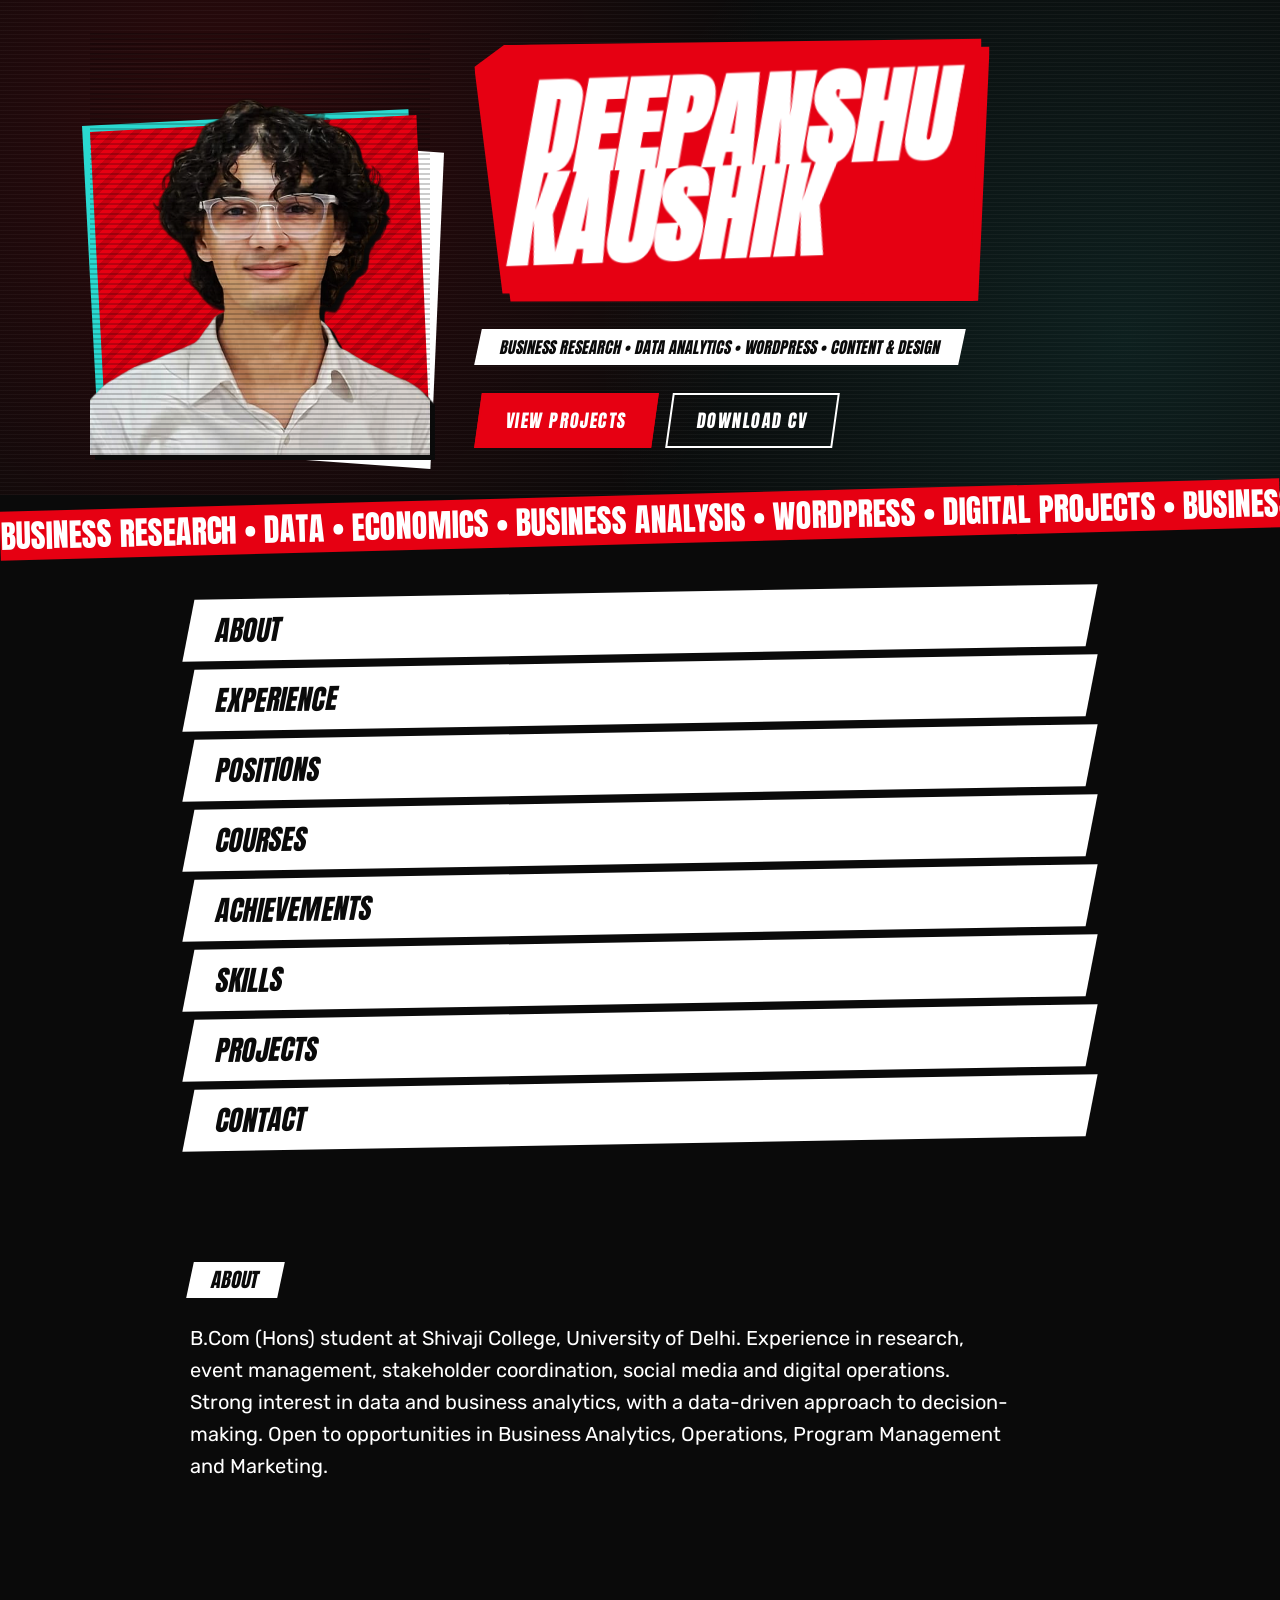
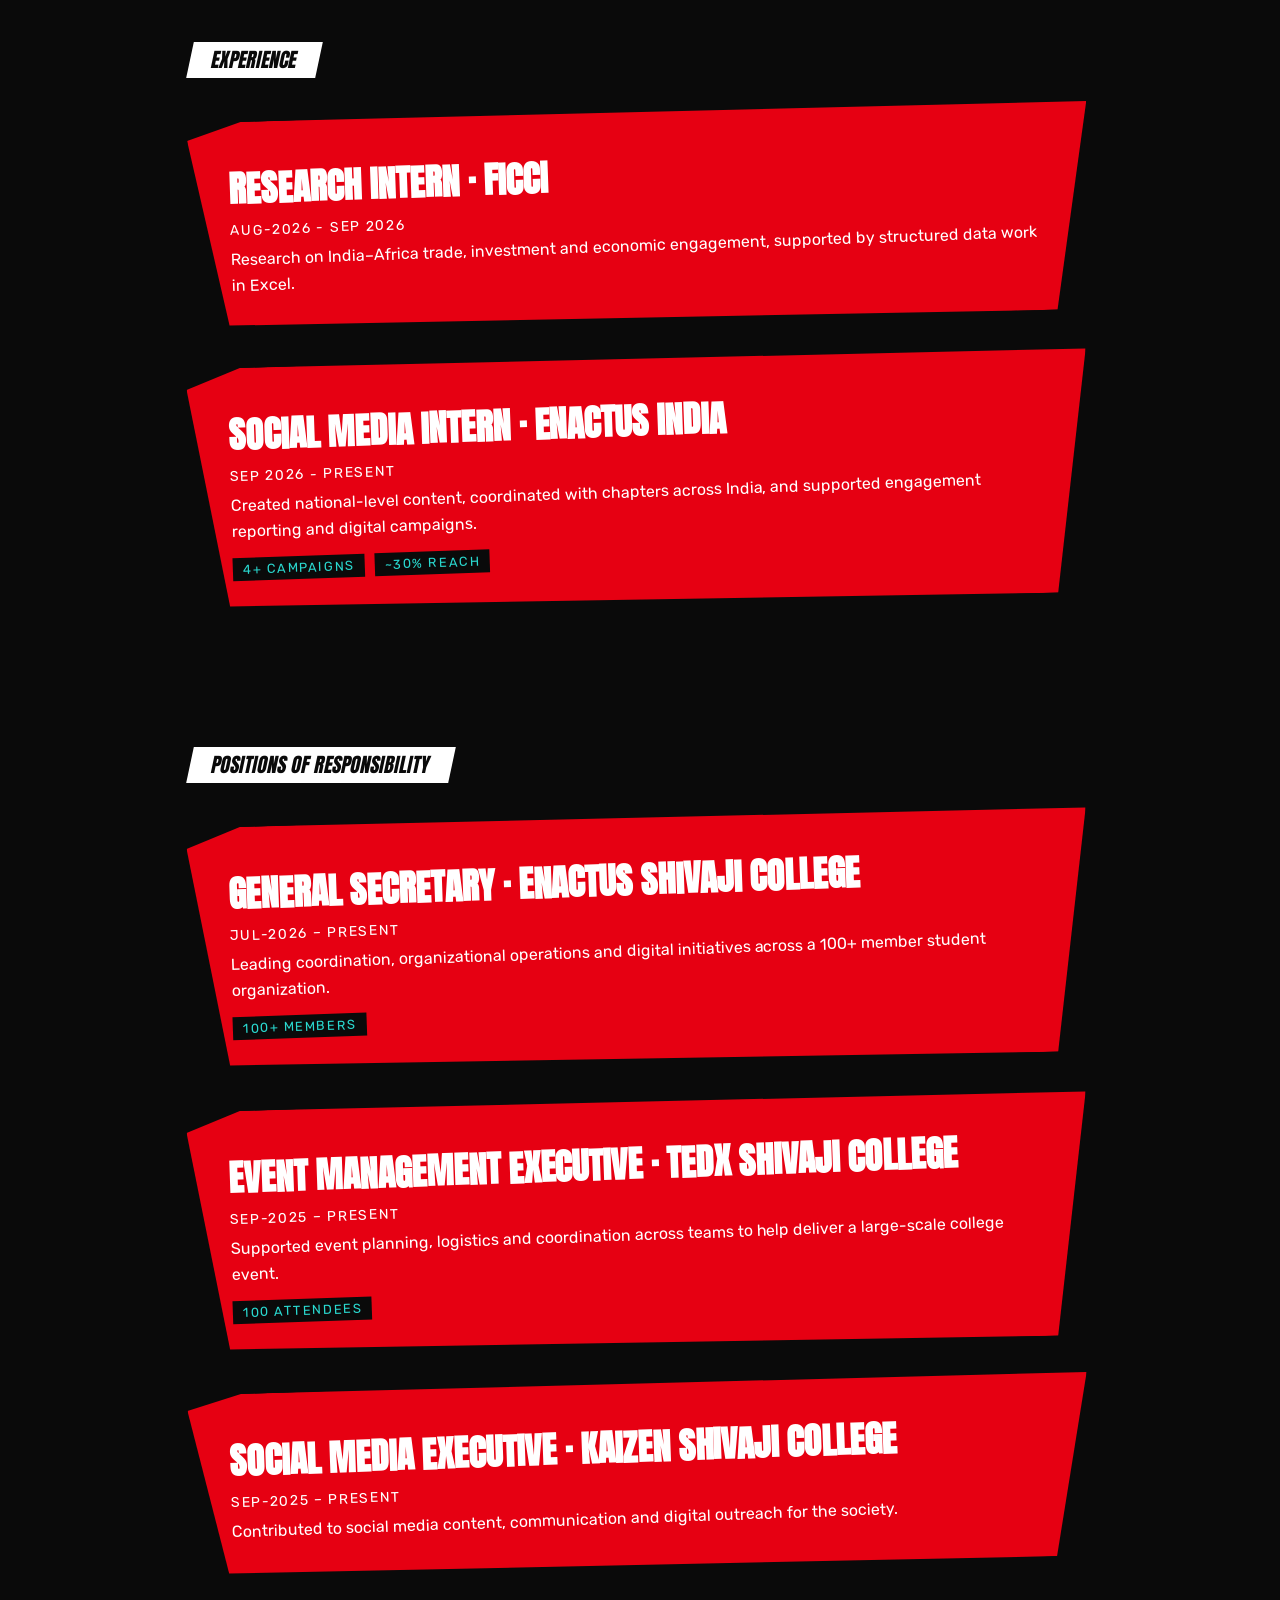
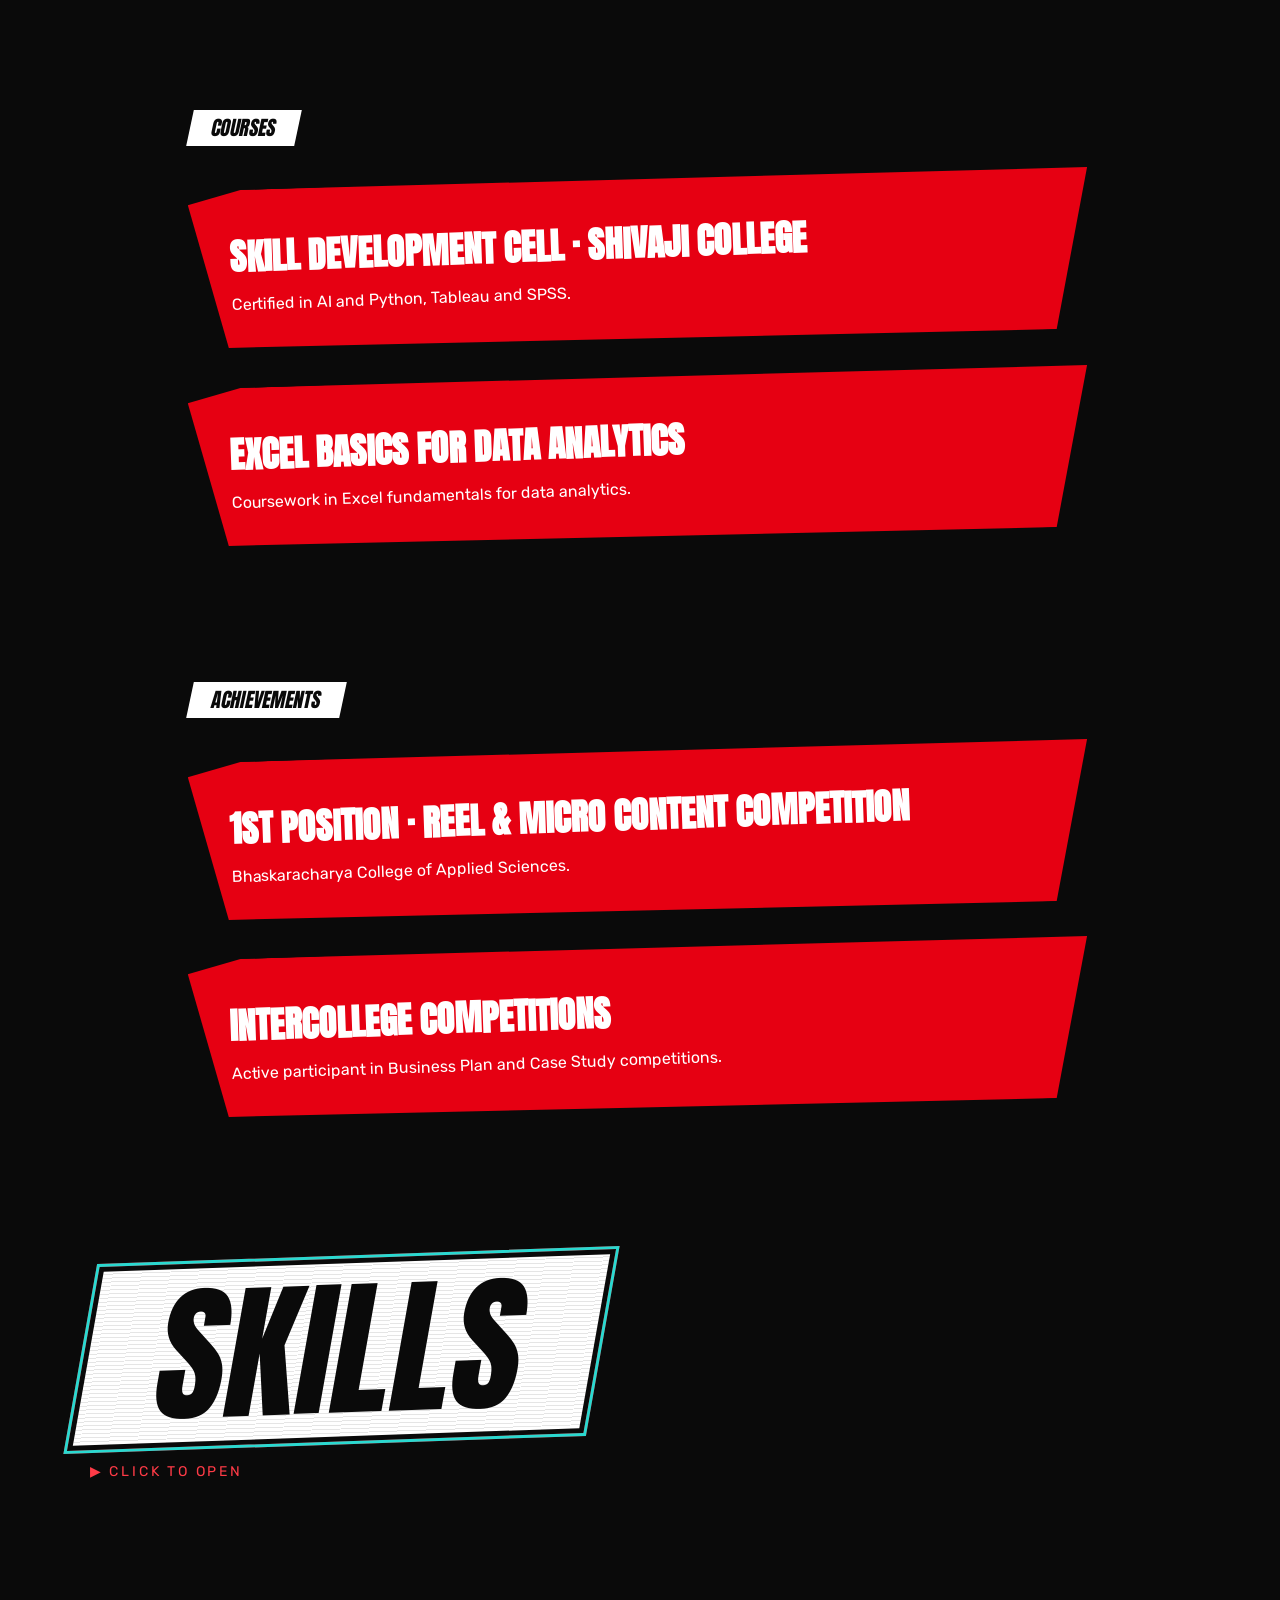
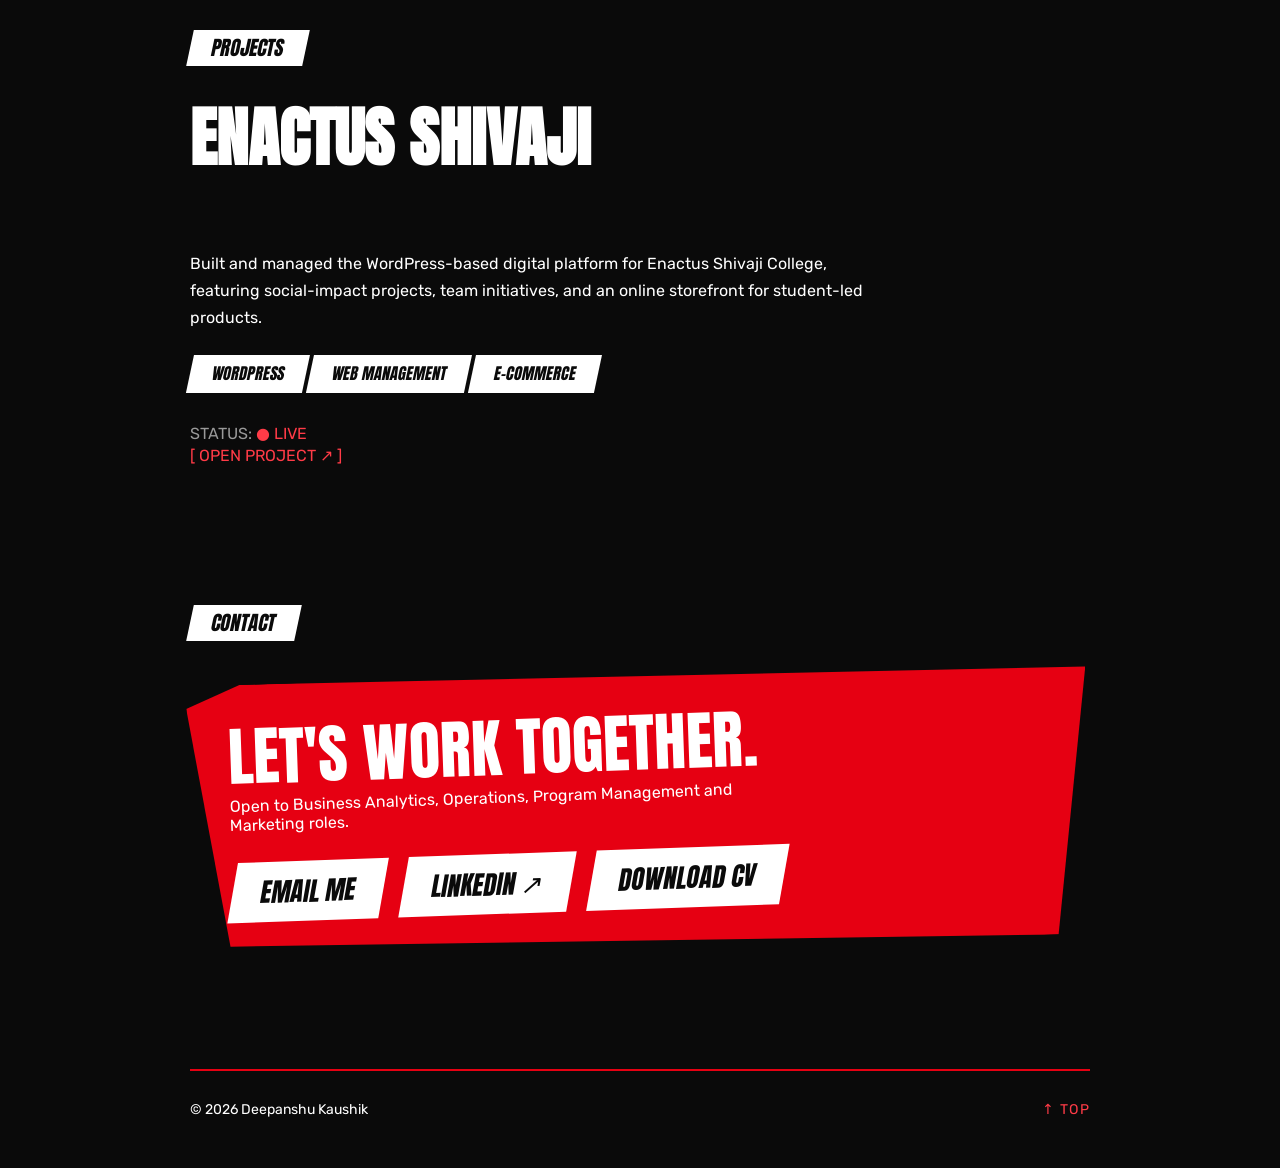
==== index.html @ d45a5149 "initial export" ====
<!DOCTYPE html>
<html lang="en-US">
<head><meta charset="UTF-8">
	
		<title>Deepanshukaushik.me</title>
<meta name="robots" content="max-image-preview:large">
<script>Object.defineProperty(window,"angiePlugin",{value:{"schemaVersion":1,"available":true,"version":"1.1.17"},writable:false,configurable:false});</script>



<style id="wp-img-auto-sizes-contain-inline-css">
img:is([sizes=auto i],[sizes^="auto," i]){contain-intrinsic-size:3000px 1500px}
/*# sourceURL=wp-img-auto-sizes-contain-inline-css */
</style>
<style id="wp-emoji-styles-inline-css">

	img.wp-smiley, img.emoji {
		display: inline !important;
		border: none !important;
		box-shadow: none !important;
		height: 1em !important;
		width: 1em !important;
		margin: 0 0.07em !important;
		vertical-align: -0.1em !important;
		background: none !important;
		padding: 0 !important;
	}
/*# sourceURL=wp-emoji-styles-inline-css */
</style>
<style id="safe-svg-svg-icon-style-inline-css">
.wp-block-safe-svg-svg-icon a{align-self:center}.safe-svg-cover{text-align:center}.safe-svg-cover .safe-svg-inside{display:inline-block;max-width:100%}.safe-svg-cover svg{fill:currentColor;height:100%;max-height:100%;max-width:100%;width:100%}

/*# sourceURL=/wp-content/plugins/safe-svg/dist/safe-svg-block-frontend.css */
</style>
<style id="global-styles-inline-css">
:root{--wp--preset--aspect-ratio--square: 1;--wp--preset--aspect-ratio--4-3: 4/3;--wp--preset--aspect-ratio--3-4: 3/4;--wp--preset--aspect-ratio--3-2: 3/2;--wp--preset--aspect-ratio--2-3: 2/3;--wp--preset--aspect-ratio--16-9: 16/9;--wp--preset--aspect-ratio--9-16: 9/16;--wp--preset--color--black: #000000;--wp--preset--color--cyan-bluish-gray: #abb8c3;--wp--preset--color--white: #ffffff;--wp--preset--color--pale-pink: #f78da7;--wp--preset--color--vivid-red: #cf2e2e;--wp--preset--color--luminous-vivid-orange: #ff6900;--wp--preset--color--luminous-vivid-amber: #fcb900;--wp--preset--color--light-green-cyan: #7bdcb5;--wp--preset--color--vivid-green-cyan: #00d084;--wp--preset--color--pale-cyan-blue: #8ed1fc;--wp--preset--color--vivid-cyan-blue: #0693e3;--wp--preset--color--vivid-purple: #9b51e0;--wp--preset--gradient--vivid-cyan-blue-to-vivid-purple: linear-gradient(135deg,rgb(6,147,227) 0%,rgb(155,81,224) 100%);--wp--preset--gradient--light-green-cyan-to-vivid-green-cyan: linear-gradient(135deg,rgb(122,220,180) 0%,rgb(0,208,130) 100%);--wp--preset--gradient--luminous-vivid-amber-to-luminous-vivid-orange: linear-gradient(135deg,rgb(252,185,0) 0%,rgb(255,105,0) 100%);--wp--preset--gradient--luminous-vivid-orange-to-vivid-red: linear-gradient(135deg,rgb(255,105,0) 0%,rgb(207,46,46) 100%);--wp--preset--gradient--very-light-gray-to-cyan-bluish-gray: linear-gradient(135deg,rgb(238,238,238) 0%,rgb(169,184,195) 100%);--wp--preset--gradient--cool-to-warm-spectrum: linear-gradient(135deg,rgb(74,234,220) 0%,rgb(151,120,209) 20%,rgb(207,42,186) 40%,rgb(238,44,130) 60%,rgb(251,105,98) 80%,rgb(254,248,76) 100%);--wp--preset--gradient--blush-light-purple: linear-gradient(135deg,rgb(255,206,236) 0%,rgb(152,150,240) 100%);--wp--preset--gradient--blush-bordeaux: linear-gradient(135deg,rgb(254,205,165) 0%,rgb(254,45,45) 50%,rgb(107,0,62) 100%);--wp--preset--gradient--luminous-dusk: linear-gradient(135deg,rgb(255,203,112) 0%,rgb(199,81,192) 50%,rgb(65,88,208) 100%);--wp--preset--gradient--pale-ocean: linear-gradient(135deg,rgb(255,245,203) 0%,rgb(182,227,212) 50%,rgb(51,167,181) 100%);--wp--preset--gradient--electric-grass: linear-gradient(135deg,rgb(202,248,128) 0%,rgb(113,206,126) 100%);--wp--preset--gradient--midnight: linear-gradient(135deg,rgb(2,3,129) 0%,rgb(40,116,252) 100%);--wp--preset--font-size--small: 13px;--wp--preset--font-size--medium: 20px;--wp--preset--font-size--large: 36px;--wp--preset--font-size--x-large: 42px;--wp--preset--spacing--20: 0.44rem;--wp--preset--spacing--30: 0.67rem;--wp--preset--spacing--40: 1rem;--wp--preset--spacing--50: 1.5rem;--wp--preset--spacing--60: 2.25rem;--wp--preset--spacing--70: 3.38rem;--wp--preset--spacing--80: 5.06rem;--wp--preset--shadow--natural: 6px 6px 9px rgba(0, 0, 0, 0.2);--wp--preset--shadow--deep: 12px 12px 50px rgba(0, 0, 0, 0.4);--wp--preset--shadow--sharp: 6px 6px 0px rgba(0, 0, 0, 0.2);--wp--preset--shadow--outlined: 6px 6px 0px -3px rgb(255, 255, 255), 6px 6px rgb(0, 0, 0);--wp--preset--shadow--crisp: 6px 6px 0px rgb(0, 0, 0);}.wp-block-button{--wp--preset--dimension--25: 25%;--wp--preset--dimension--50: 50%;--wp--preset--dimension--75: 75%;--wp--preset--dimension--100: 100%;}:root { --wp--style--global--content-size: 800px;--wp--style--global--wide-size: 1200px; }:where(body) { margin: 0; }.wp-site-blocks > .alignleft { float: left; margin-right: 2em; }.wp-site-blocks > .alignright { float: right; margin-left: 2em; }.wp-site-blocks > .aligncenter { justify-content: center; margin-left: auto; margin-right: auto; }:where(.wp-site-blocks) > * { margin-block-start: 24px; margin-block-end: 0; }:where(.wp-site-blocks) > :first-child { margin-block-start: 0; }:where(.wp-site-blocks) > :last-child { margin-block-end: 0; }:root { --wp--style--block-gap: 24px; }:root :where(.is-layout-flow) > :first-child{margin-block-start: 0;}:root :where(.is-layout-flow) > :last-child{margin-block-end: 0;}:root :where(.is-layout-flow) > *{margin-block-start: 24px;margin-block-end: 0;}:root :where(.is-layout-constrained) > :first-child{margin-block-start: 0;}:root :where(.is-layout-constrained) > :last-child{margin-block-end: 0;}:root :where(.is-layout-constrained) > *{margin-block-start: 24px;margin-block-end: 0;}:root :where(.is-layout-flex){gap: 24px;}:root :where(.is-layout-grid){gap: 24px;}.is-layout-flow > .alignleft{float: left;margin-inline-start: 0;margin-inline-end: 2em;}.is-layout-flow > .alignright{float: right;margin-inline-start: 2em;margin-inline-end: 0;}.is-layout-flow > .aligncenter{margin-left: auto !important;margin-right: auto !important;}.is-layout-constrained > .alignleft{float: left;margin-inline-start: 0;margin-inline-end: 2em;}.is-layout-constrained > .alignright{float: right;margin-inline-start: 2em;margin-inline-end: 0;}.is-layout-constrained > .aligncenter{margin-left: auto !important;margin-right: auto !important;}.is-layout-constrained > :where(:not(.alignleft):not(.alignright):not(.alignfull)){max-width: var(--wp--style--global--content-size);margin-left: auto !important;margin-right: auto !important;}.is-layout-constrained > .alignwide{max-width: var(--wp--style--global--wide-size);}body .is-layout-flex{display: flex;}.is-layout-flex{flex-wrap: wrap;align-items: center;}.is-layout-flex > :is(*, div){margin: 0;}body .is-layout-grid{display: grid;}.is-layout-grid > :is(*, div){margin: 0;}body{padding-top: 0px;padding-right: 0px;padding-bottom: 0px;padding-left: 0px;}:root :where(.wp-element-button, .wp-block-button__link){background-color: #32373c;border-width: 0;color: #fff;font-family: inherit;font-size: inherit;font-style: inherit;font-weight: inherit;letter-spacing: inherit;line-height: inherit;padding-top: calc(0.667em + 2px);padding-right: calc(1.333em + 2px);padding-bottom: calc(0.667em + 2px);padding-left: calc(1.333em + 2px);text-decoration: none;text-transform: inherit;}.has-black-color{color: var(--wp--preset--color--black) !important;}.has-cyan-bluish-gray-color{color: var(--wp--preset--color--cyan-bluish-gray) !important;}.has-white-color{color: var(--wp--preset--color--white) !important;}.has-pale-pink-color{color: var(--wp--preset--color--pale-pink) !important;}.has-vivid-red-color{color: var(--wp--preset--color--vivid-red) !important;}.has-luminous-vivid-orange-color{color: var(--wp--preset--color--luminous-vivid-orange) !important;}.has-luminous-vivid-amber-color{color: var(--wp--preset--color--luminous-vivid-amber) !important;}.has-light-green-cyan-color{color: var(--wp--preset--color--light-green-cyan) !important;}.has-vivid-green-cyan-color{color: var(--wp--preset--color--vivid-green-cyan) !important;}.has-pale-cyan-blue-color{color: var(--wp--preset--color--pale-cyan-blue) !important;}.has-vivid-cyan-blue-color{color: var(--wp--preset--color--vivid-cyan-blue) !important;}.has-vivid-purple-color{color: var(--wp--preset--color--vivid-purple) !important;}.has-black-background-color{background-color: var(--wp--preset--color--black) !important;}.has-cyan-bluish-gray-background-color{background-color: var(--wp--preset--color--cyan-bluish-gray) !important;}.has-white-background-color{background-color: var(--wp--preset--color--white) !important;}.has-pale-pink-background-color{background-color: var(--wp--preset--color--pale-pink) !important;}.has-vivid-red-background-color{background-color: var(--wp--preset--color--vivid-red) !important;}.has-luminous-vivid-orange-background-color{background-color: var(--wp--preset--color--luminous-vivid-orange) !important;}.has-luminous-vivid-amber-background-color{background-color: var(--wp--preset--color--luminous-vivid-amber) !important;}.has-light-green-cyan-background-color{background-color: var(--wp--preset--color--light-green-cyan) !important;}.has-vivid-green-cyan-background-color{background-color: var(--wp--preset--color--vivid-green-cyan) !important;}.has-pale-cyan-blue-background-color{background-color: var(--wp--preset--color--pale-cyan-blue) !important;}.has-vivid-cyan-blue-background-color{background-color: var(--wp--preset--color--vivid-cyan-blue) !important;}.has-vivid-purple-background-color{background-color: var(--wp--preset--color--vivid-purple) !important;}.has-black-border-color{border-color: var(--wp--preset--color--black) !important;}.has-cyan-bluish-gray-border-color{border-color: var(--wp--preset--color--cyan-bluish-gray) !important;}.has-white-border-color{border-color: var(--wp--preset--color--white) !important;}.has-pale-pink-border-color{border-color: var(--wp--preset--color--pale-pink) !important;}.has-vivid-red-border-color{border-color: var(--wp--preset--color--vivid-red) !important;}.has-luminous-vivid-orange-border-color{border-color: var(--wp--preset--color--luminous-vivid-orange) !important;}.has-luminous-vivid-amber-border-color{border-color: var(--wp--preset--color--luminous-vivid-amber) !important;}.has-light-green-cyan-border-color{border-color: var(--wp--preset--color--light-green-cyan) !important;}.has-vivid-green-cyan-border-color{border-color: var(--wp--preset--color--vivid-green-cyan) !important;}.has-pale-cyan-blue-border-color{border-color: var(--wp--preset--color--pale-cyan-blue) !important;}.has-vivid-cyan-blue-border-color{border-color: var(--wp--preset--color--vivid-cyan-blue) !important;}.has-vivid-purple-border-color{border-color: var(--wp--preset--color--vivid-purple) !important;}.has-vivid-cyan-blue-to-vivid-purple-gradient-background{background: var(--wp--preset--gradient--vivid-cyan-blue-to-vivid-purple) !important;}.has-light-green-cyan-to-vivid-green-cyan-gradient-background{background: var(--wp--preset--gradient--light-green-cyan-to-vivid-green-cyan) !important;}.has-luminous-vivid-amber-to-luminous-vivid-orange-gradient-background{background: var(--wp--preset--gradient--luminous-vivid-amber-to-luminous-vivid-orange) !important;}.has-luminous-vivid-orange-to-vivid-red-gradient-background{background: var(--wp--preset--gradient--luminous-vivid-orange-to-vivid-red) !important;}.has-very-light-gray-to-cyan-bluish-gray-gradient-background{background: var(--wp--preset--gradient--very-light-gray-to-cyan-bluish-gray) !important;}.has-cool-to-warm-spectrum-gradient-background{background: var(--wp--preset--gradient--cool-to-warm-spectrum) !important;}.has-blush-light-purple-gradient-background{background: var(--wp--preset--gradient--blush-light-purple) !important;}.has-blush-bordeaux-gradient-background{background: var(--wp--preset--gradient--blush-bordeaux) !important;}.has-luminous-dusk-gradient-background{background: var(--wp--preset--gradient--luminous-dusk) !important;}.has-pale-ocean-gradient-background{background: var(--wp--preset--gradient--pale-ocean) !important;}.has-electric-grass-gradient-background{background: var(--wp--preset--gradient--electric-grass) !important;}.has-midnight-gradient-background{background: var(--wp--preset--gradient--midnight) !important;}.has-small-font-size{font-size: var(--wp--preset--font-size--small) !important;}.has-medium-font-size{font-size: var(--wp--preset--font-size--medium) !important;}.has-large-font-size{font-size: var(--wp--preset--font-size--large) !important;}.has-x-large-font-size{font-size: var(--wp--preset--font-size--x-large) !important;}
:root :where(.wp-block-icon svg){width: 24px;}
:root :where(.wp-block-pullquote){font-size: 1.5em;line-height: 1.6;}
/*# sourceURL=global-styles-inline-css */
</style>
<link rel="stylesheet" id="hello-elementor-css" href="/wp-content/themes/hello-elementor/assets/css/reset.css?ver=3.5.1" media="all">
<link rel="stylesheet" id="hello-elementor-theme-style-css" href="/wp-content/themes/hello-elementor/assets/css/theme.css?ver=3.5.1" media="all">
<link rel="stylesheet" id="hello-elementor-header-footer-css" href="/wp-content/themes/hello-elementor/assets/css/header-footer.css?ver=3.5.1" media="all">
<link rel="stylesheet" id="elementor-frontend-css" href="/wp-content/plugins/elementor/assets/css/frontend.min.css?ver=4.3.3" media="all">
<style id="elementor-frontend-inline-css">
.elementor-kit-6{--e-global-color-primary:#E60012;--e-global-color-secondary:#000000;--e-global-color-text:#FFFFFF;--e-global-color-accent:#FFFFFF;--e-global-typography-primary-font-family:"Anton";--e-global-typography-primary-font-weight:600;--e-global-typography-secondary-font-family:"Anton";--e-global-typography-secondary-font-weight:400;--e-global-typography-text-font-family:"Rubik";--e-global-typography-text-font-weight:400;--e-global-typography-accent-font-family:"Rubik";--e-global-typography-accent-font-weight:500;}.elementor-section.elementor-section-boxed > .elementor-container{max-width:950px;}.e-con{--container-max-width:950px;}.elementor-widget:not(:last-child){margin-block-end:20px;}.elementor-element{--widgets-spacing:20px 20px;--widgets-spacing-row:20px;--widgets-spacing-column:20px;}.site-header .site-branding{flex-direction:column;align-items:stretch;}.site-header{padding-inline-end:0px;padding-inline-start:0px;}.site-footer .site-branding{flex-direction:column;align-items:stretch;}@media(max-width:1024px){.elementor-section.elementor-section-boxed > .elementor-container{max-width:1024px;}.e-con{--container-max-width:1024px;}}@media(max-width:767px){.elementor-section.elementor-section-boxed > .elementor-container{max-width:767px;}.e-con{--container-max-width:767px;}}
.e-heading-base a, .e-paragraph-base a { all: unset; cursor: pointer; }form[data-element_type="e-form"].form-state-success [data-element_type="e-form-success-message"],form[data-element_type="e-form"].form-state-error [data-element_type="e-form-error-message"]{ display: block; }.elementor-edit-mode [data-element_type="e-form-success-message"]:is(.elementor-element-editable, :has(.elementor-element-editable), :has(> .elementor-empty-view)),.elementor-edit-mode [data-element_type="e-form-error-message"]:is(.elementor-element-editable, :has(.elementor-element-editable), :has(> .elementor-empty-view)){ display: block; }.e-background-video { position: relative; overflow: hidden; }.e-background-video__media { position: absolute; inset: 0; width: 100%; height: 100%; object-fit: cover; pointer-events: none; z-index: 0; }.e-background-video__content { position: relative; z-index: 1; flex: 1 1 auto; }.elementor-edit-mode .e-background-video__content.e-atomic-element:has(> .elementor-empty-view) { display: flex; flex-direction: column; flex: 1 1 auto; min-height: 0; }.elementor-edit-mode .e-background-video__content.e-atomic-element:has(> .elementor-empty-view) > .elementor-empty-view.elementor-empty-view { position: relative; flex: 1 1 auto; min-height: 120px; height: auto; width: 100%; }.elementor-edit-mode .e-background-video__content.e-atomic-element:has(> .elementor-empty-view) > .elementor-empty-view > .elementor-first-add { position: absolute; inset: 0; width: 100%; height: 100%; }.e-background-video__controls { z-index: 2; }.e-background-video__play, .e-background-video__pause { appearance: none; -webkit-appearance: none; }.e-background-video.e-background-video--playing .e-background-video__play { display: none; }.e-background-video.e-background-video--paused .e-background-video__pause { display: none; }.e-background-video:not(.e-background-video--playing):not(.e-background-video--paused) .e-background-video__controls,.e-background-video:not(.e-background-video--playing):not(.e-background-video--paused) .e-background-video__play,.e-background-video:not(.e-background-video--playing):not(.e-background-video--paused) .e-background-video__pause { display: none; }.e-accordion-item-header-base { list-style: none; }.e-accordion-item-header-base::-webkit-details-marker { display: none; }.e-accordion-item-base { interpolate-size: allow-keywords; }.e-accordion-item-base::details-content {block-size: 0; overflow: hidden;transition: block-size .3s ease, content-visibility .3s ease allow-discrete;}.e-accordion-item-base[open]::details-content { block-size: auto; }.e-accordion-item-icon-base.e-accordion-item-icon-base .e-svg-base { width: auto; height: 100%; max-width: 100%; }.e-accordion-item-icon-base.e-accordion-item-icon-base .e-svg-base svg { width: auto !important; }.e-accordion-item-icon-base svg { transition: transform .3s ease; }.e-accordion-item-base[open] > summary .e-accordion-item-icon-base svg { transform: rotate(180deg); }
.elementor-11 .elementor-element.elementor-element-a683eaf{--display:flex;--flex-direction:column;--container-widget-width:calc( ( 1 - var( --container-widget-flex-grow ) ) * 100% );--container-widget-height:initial;--container-widget-flex-grow:0;--container-widget-align-self:initial;--flex-wrap-mobile:wrap;--justify-content:center;--align-items:center;--gap:30px 30px;--row-gap:30px;--column-gap:30px;}.elementor-11 .elementor-element.elementor-element-a683eaf.e-con{--flex-grow:0;--flex-shrink:0;}:root{--page-title-display:none;}@media(min-width:768px){.elementor-11 .elementor-element.elementor-element-a683eaf{--width:80.753%;}}
/*# sourceURL=elementor-frontend-inline-css */
</style>
<link rel="stylesheet" id="base-desktop-css" href="/wp-content/uploads/elementor/css/base-desktop.css?ver=6ac24690d8a97" media="all">
<link rel="stylesheet" id="base-mobile-css" href="/wp-content/uploads/elementor/css/base-mobile.css?ver=6ac24690d8a97" media="(max-width:767px)">
<link rel="stylesheet" id="elementor-gf-anton-css" href="/wp-content/uploads/omgf/elementor-gf-anton/elementor-gf-anton.css?ver=1791115542" media="all">
<link rel="stylesheet" id="elementor-gf-rubik-css" href="/wp-content/uploads/omgf/elementor-gf-rubik/elementor-gf-rubik.css?ver=1791115542" media="all">
<script id="jquery-core-js" src="/wp-includes/js/jquery/jquery.min.js?ver=3.7.1"></script>
<script id="jquery-migrate-js" src="/wp-includes/js/jquery/jquery-migrate.min.js?ver=3.4.1"></script>
<link rel="EditURI" type="application/rsd+xml" title="RSD" href="/xmlrpc.php?rsd">
<meta name="generator" content="WordPress 7.1.2">
<link rel="canonical" href="/">
<link rel="shortlink" href="/">
<meta name="description" content="Deepanshu Kaushik, B.Com (Hons) student at Shivaji College, University of Delhi. Business research, data analytics, WordPress and content work.">
<link rel="canonical" href="https://deepanshukaushik.pages.dev/">

<meta property="og:type" content="website">
<meta property="og:title" content="Deepanshu Kaushik | Business Research &amp; Data Analytics">
<meta property="og:description" content="B.Com (Hons) student with experience in research, events, social media and digital operations.">
<meta property="og:url" content="https://deepanshukaushik.pages.dev/">
<meta property="og:image" content="https://deepanshukaushik.pages.dev/wp-content/uploads/og-preview.jpg">

<meta name="twitter:card" content="summary_large_image">
<meta name="twitter:title" content="Deepanshu Kaushik | Business Research &amp; Data Analytics">
<meta name="twitter:description" content="B.Com (Hons) student with experience in research, events, social media and digital operations.">
<meta name="twitter:image" content="https://deepanshukaushik.pages.dev/wp-content/uploads/og-preview.jpg">

<script type="application/ld+json">
{
  "@context": "https://schema.org",
  "@type": "Person",
  "name": "Deepanshu Kaushik",
  "url": "deepanshukaushik.me",
  "email": "mailto:deepanshukaushikclg@gmail.com",
  "alumniOf": {
    "@type": "CollegeOrUniversity",
    "name": "Shivaji College, University of Delhi"
  },
  "knowsAbout": ["Business Research", "Data Analytics", "WordPress", "Excel", "Tableau", "SPSS", "Python"],
    "sameAs": ["https://www.linkedin.com/in/deepanshu-kaushik-309573316"]
}
</script><script>(function () {
  function init() {
    var toggle  = document.getElementById('sk-toggle');
    var overlay = document.getElementById('sk-overlay');
    if (!toggle || !overlay) return;

    var closeBtn = overlay.querySelector('.sk-close');
    var locked = [];

    // Make everything outside the overlay inert (the toggle stays live so the close label works)
    function lockPage() {
      var node = overlay;
      while (node.parentElement && node !== document.body) {
        var parent = node.parentElement;
        for (var i = 0; i < parent.children.length; i++) {
          var sib = parent.children[i];
          if (sib === node || sib === toggle || sib.inert || /^(SCRIPT|STYLE)$/.test(sib.tagName)) continue;
          sib.inert = true;
          locked.push(sib);
        }
        node = parent;
      }
    }

    function unlockPage() {
      locked.forEach(function (el) { el.inert = false; });
      locked = [];
    }

    // moveFocus is false for the initial sync so the page doesn't steal focus on load
    function sync(moveFocus) {
      if (toggle.checked) {
        lockPage();
        if (moveFocus) {
          setTimeout(function () { closeBtn.focus({ preventScroll: true }); }, 50);
        }
      } else {
        unlockPage();
        if (moveFocus) toggle.focus({ preventScroll: true });
      }
    }

    toggle.addEventListener('change', function () { sync(true); });

    document.addEventListener('keydown', function (e) {
      if (!toggle.checked) return;
      if (e.key === 'Escape') {
        toggle.checked = false;
        sync(true);
      } else if (e.key === 'Tab') {
        e.preventDefault();          // the close button is the only focusable element inside
        closeBtn.focus();
      }
    });

    closeBtn.addEventListener('keydown', function (e) {
      if (e.key === 'Enter' || e.key === ' ') {
        e.preventDefault();
        toggle.checked = false;
        sync(true);
      }
    });

    // Restored state (back/forward cache, browser form restore) can never leave the page locked
    sync(false);
    window.addEventListener('pageshow', function () { sync(false); });
  }

  if (document.readyState === 'loading') {
    document.addEventListener('DOMContentLoaded', init);
  } else {
    init();
  }
})();</script><style class="wpcode-css-snippet">/* =========================================================
   TOKENS
   ========================================================= */
:root {
  --p-red: #e60012;          /* borders, fills, glow */
  --p-red-text: #ff3b47;     /* small red text on black (~5.6:1, passes AA) */
  --p-cyan: #2ad9d0;
  --p-black: #0a0a0a;
  --p-white: #fff;

  /* plain fallbacks first */
  --p-red-soft: rgba(230, 0, 18, .35);
  --p-red-glow: rgba(230, 0, 18, .16);

  --p-font-head: 'Anton', Impact, 'Arial Narrow', sans-serif;
  --p-font-body: 'Rubik', system-ui, sans-serif;
}

/* color-mix versions go after, inside @supports (a bare second declaration
   would never fall back, because custom properties accept any value) */
@supports (color: color-mix(in srgb, red 50%, transparent)) {
  :root {
    --p-red-soft: color-mix(in srgb, var(--p-red) 35%, transparent);
    --p-red-glow: color-mix(in srgb, var(--p-red) 16%, transparent);
  }
}

/* =========================================================
   BASE
   ========================================================= */
body {
  background: var(--p-black);
  color: var(--p-white);
  overflow-x: hidden;
  font-family: var(--p-font-body);
}

html { scroll-padding-top: 24px; }

@media (prefers-reduced-motion: no-preference) {
  html { scroll-behavior: smooth; }
}

.p-box {
  box-sizing: border-box;
  margin-top: 30px;
  background: var(--p-red);
  color: var(--p-white);
  clip-path: polygon(0 8%, 6% 0, 100% 4%, 96% 100%, 4% 94%);
  transform: rotate(-2deg);
  padding: 40px;
}

.p-box--flush { margin-top: 0; }
.p-inline     { display: inline-block; }

.p-tag {
  display: inline-block;
  background: var(--p-white);
  color: var(--p-black);
  transform: skew(-12deg);
  padding: 6px 22px;
  font-family: var(--p-font-head);
  text-transform: uppercase;
}

.p-menu a {
  display: block;
  background: var(--p-white);
  color: var(--p-black);
  transform: skew(-12deg) rotate(-1deg);
  padding: 10px 28px;
  margin: 8px 0;
  font-family: var(--p-font-head);
  font-size: 28px;
  text-transform: uppercase;
  text-decoration: none;
  transition: transform .15s, background .15s;
}

.p-menu a:hover {
  background: var(--p-red);
  color: var(--p-white);
  transform: skew(-12deg) translateX(14px) scale(1.05);
}

.p-shadow { filter: drop-shadow(8px 8px 0 var(--p-red)); }

@keyframes p-slam {
  0%   { transform: translateX(-120%) skew(-12deg); opacity: 0; }
  70%  { transform: translateX(8%) skew(-12deg);    opacity: 1; }
  100% { transform: translateX(0) skew(-12deg); }
}
.p-slam { animation: p-slam .5s cubic-bezier(.2, .9, .3, 1) both; }

/* ---------- Marquee ----------
   Text is repeated 4x in the HTML, so two identical halves make
   translateX(-50%) loop seamlessly. */
.p-marquee {
  overflow: hidden;
  white-space: nowrap;
  background: var(--p-red);
  transform: rotate(-1.5deg);
}

.p-marquee > span {
  display: inline-block;
  width: max-content;
  font-family: var(--p-font-head);
  font-size: 32px;
  animation: p-scroll 30s linear infinite;
}

@keyframes p-scroll { to { transform: translateX(-50%); } }

/* =========================================================
   LAYOUT
   ========================================================= */
.p-section,
.p-section-wide,
.p-hero,
.p-nav-wrap,
.p-footer {
  margin: 0 auto;
  box-sizing: border-box;
}

.p-section      { width: min(900px,  calc(100% - 40px)); padding: 70px 0; }
.p-section-wide { width: min(1100px, calc(100% - 40px)); padding: 80px 0; }
.p-hero         { width: min(1100px, calc(100% - 40px)); padding: 30px 0 40px; }
.p-nav-wrap     { width: min(900px,  calc(100% - 40px)); padding: 40px 0; }

.p-section h2,
.p-section h3,
.p-section p { margin-left: 0; margin-right: 0; }

#skills { position: relative; }   /* stops the scroll jump from the hidden checkbox */

@media (max-width: 600px) {
  .p-section,
  .p-section-wide { width: calc(100% - 30px); padding: 50px 0; }

  .p-box { padding: 24px; }
}

.p-section--end { padding-bottom: 120px; }   /* after the media query so it wins on mobile */

/* =========================================================
   ACCESSIBILITY HELPERS
   ========================================================= */
.p-skip {
  position: absolute;
  left: -9999px;
  top: 0;
}

.p-skip:focus {
  left: 12px;
  top: 12px;
  z-index: 10000;
  padding: 10px 18px;
  font-family: var(--p-font-body);
  color: var(--p-black);
  background: var(--p-white);
  outline: 3px solid var(--p-cyan);
}

.p-sr-only {
  position: absolute;
  width: 1px;
  height: 1px;
  margin: -1px;
  padding: 0;
  overflow: hidden;
  clip: rect(0, 0, 0, 0);
  white-space: nowrap;
  border: 0;
}

.p-menu a:focus-visible,
.p-link:focus-visible,
.p-tag:focus-visible,
.p-btn:focus-visible,
.p-footer a:focus-visible {
  outline: 3px solid var(--p-cyan);
  outline-offset: 4px;
}

/* =========================================================
   TYPOGRAPHY
   ========================================================= */
.p-hero-title {
  margin: 0;
  font-family: var(--p-font-head);
  font-size: clamp(48px, 10vw, 140px);
  line-height: .9;
  text-transform: uppercase;
  color: var(--p-white);
}

.p-hero-meta { margin-top: 28px; }

/* real <h2> styled as your p-tag label */
.p-section-title {
  margin: 0;
  font-size: 20px;
  font-weight: 400;
  line-height: 1.2;
}

.p-h2 {
  margin-top: 24px;
  font-family: var(--p-font-head);
  font-size: clamp(36px, 6vw, 64px);
  text-transform: uppercase;
}

.p-h3 {
  margin: 0;
  font-family: var(--p-font-head);
  font-size: clamp(24px, 3vw, 36px);
  text-transform: uppercase;
}

.p-copy {
  margin: 8px 0 0;
  font-family: var(--p-font-body);
  line-height: 1.6;
}

.p-copy--wide { max-width: 700px; line-height: 1.7; }

.p-lead {
  max-width: 820px;
  margin-top: 24px;
  font-family: var(--p-font-body);
  font-size: 20px;
  line-height: 1.6;
}

/* the red .p-box background needs white text, so dates are white (not grey) */
.p-date {
  margin: 6px 0 0;
  font-family: var(--p-font-body);
  font-size: 14px;
  letter-spacing: .12em;
  text-transform: uppercase;
  color: var(--p-white);
}

/* metric chips: black chip + cyan text stays readable on the red box */
.p-metrics {
  display: flex;
  flex-wrap: wrap;
  gap: 10px;
  margin: 14px 0 0;
  padding: 0;
  list-style: none;
}

.p-metrics li {
  padding: 4px 10px;
  font-family: var(--p-font-body);
  font-size: 13px;
  letter-spacing: .12em;
  text-transform: uppercase;
  color: var(--p-cyan);
  background: var(--p-black);
}

.p-tags         { margin-top: 24px; }
.p-status       { margin-top: 28px; }
.p-status-label { color: #999; }
.p-live         { color: var(--p-red-text); }

.p-link {
  font-family: var(--p-font-body);
  text-decoration: none;
  color: var(--p-red-text);
}

/* =========================================================
   HERO BUTTONS
   ========================================================= */
.p-hero-actions {
  display: flex;
  flex-wrap: wrap;
  gap: 14px;
  margin-top: 28px;
}

.p-btn {
  display: inline-block;
  padding: 12px 26px;
  font-family: var(--p-font-head);
  font-size: 18px;
  letter-spacing: .08em;
  text-transform: uppercase;
  text-decoration: none;
  color: var(--p-white);
  background: var(--p-red);
  border: 2px solid var(--p-red);
  transform: skew(-8deg);
  transition: background .15s, color .15s, border-color .15s;
}

.p-btn:hover {
  color: var(--p-black);
  background: var(--p-white);
  border-color: var(--p-white);
}

.p-btn--ghost {
  background: transparent;
  border-color: var(--p-white);
}

.p-btn--ghost:hover {
  color: var(--p-white);
  background: var(--p-red);
  border-color: var(--p-red);
}

/* =========================================================
   CONTACT
   ========================================================= */
.p-box a.p-tag,
.p-box a.p-tag:visited {
  color: var(--p-black) !important;   /* beats the theme's blue-purple link color */
  text-decoration: none;
}

.p-box a.p-tag:hover {
  background: var(--p-black);
  color: var(--p-white) !important;
}

.p-tag--lg { font-size: 26px; padding: 10px 28px; }

.p-contact-head {
  margin: 0 0 8px;
  font-family: var(--p-font-head);
  font-size: clamp(36px, 7vw, 64px);
  line-height: 1;
  text-transform: uppercase;
}

.p-contact-sub { margin: 0 0 28px; max-width: 520px; }

.p-contact-links {
  display: flex;
  flex-wrap: wrap;
  gap: 16px 20px;
}

/* =========================================================
   FOOTER
   ========================================================= */
.p-footer {
  width: min(900px, calc(100% - 40px));
  display: flex;
  flex-wrap: wrap;
  justify-content: space-between;
  gap: 12px;
  padding: 30px 0 50px;
  font-family: var(--p-font-body);
  font-size: 14px;
  border-top: 2px solid var(--p-red);
}

.p-footer a {
  color: var(--p-red-text);
  text-decoration: none;
  letter-spacing: .1em;
  text-transform: uppercase;
}

/* =========================================================
   SKILLS BUTTON: red / white / cyan glitch
   Open/close is a deliberate CSS-only checkbox hack so the popup
   works without JavaScript. The JS snippet is an enhancement only.
   ========================================================= */
.sk-check {
  position: absolute;
  opacity: 0;
  pointer-events: none;
}

.sk-btn {
  --glitch: 2.4s;
  position: relative;
  display: inline-block;
  transform: skew(-12deg) rotate(-2deg);
  transition: transform .15s;
}

.sk-btn:hover {
  --glitch: .6s;
  transform: skew(-12deg) rotate(-2deg) scale(1.05) translateX(10px);
}

.sk-btn::before {
  content: "";
  position: absolute;
  inset: -8px;
  border: 3px solid var(--p-red);
  pointer-events: none;
  animation: sk-glitch-a var(--glitch) steps(1, end) infinite;
}

.sk-btn::after {
  content: "";
  position: absolute;
  inset: -8px;
  border: 3px solid var(--p-cyan);
  pointer-events: none;
  animation: sk-glitch-b var(--glitch) steps(1, end) infinite;
}

.sk-big {
  position: relative;
  display: inline-block;
  cursor: pointer;
  padding: 12px 70px;
  font-family: var(--p-font-head);
  font-size: clamp(56px, 12vw, 150px);
  line-height: 1;
  text-transform: uppercase;
  color: var(--p-black);
  background-color: var(--p-white);
  background-image: repeating-linear-gradient(0deg, transparent 0 3px, rgba(0, 0, 0, .1) 3px 4px);
  animation: sk-text 2.4s steps(1, end) infinite;
  transition: background-color .15s, color .15s;
}

.sk-btn:hover .sk-big {
  color: var(--p-white);
  background-color: var(--p-red);
  text-shadow: 4px 0 var(--p-cyan), -4px 0 var(--p-black);
}

.sk-check:focus-visible ~ .sk-btn .sk-big {
  outline: 3px solid var(--p-cyan);
  outline-offset: 10px;
}

@keyframes sk-glitch-a {
  0%, 100% { clip-path: inset(0);           transform: translate(0); }
  12%      { clip-path: inset(8% 0 72% 0);  transform: translate(-9px, 2px); }
  34%      { clip-path: inset(62% 0 12% 0); transform: translate(7px, -3px); }
  52%      { clip-path: inset(30% 0 44% 0); transform: translate(-6px, 0); }
  71%      { clip-path: inset(84% 0 0 0);   transform: translate(10px, 2px); }
  86%      { clip-path: inset(0 0 90% 0);   transform: translate(-7px, -2px); }
}

@keyframes sk-glitch-b {
  0%, 100% { clip-path: inset(0);           transform: translate(0); }
  18%      { clip-path: inset(48% 0 30% 0); transform: translate(9px, -2px); }
  40%      { clip-path: inset(6% 0 80% 0);  transform: translate(-8px, 3px); }
  58%      { clip-path: inset(74% 0 6% 0);  transform: translate(6px, 0); }
  77%      { clip-path: inset(20% 0 58% 0); transform: translate(-10px, -2px); }
  90%      { clip-path: inset(90% 0 0 0);   transform: translate(7px, 2px); }
}

@keyframes sk-text {
  0%, 90%, 100% { text-shadow: none; }
  92%           { text-shadow: 5px 0 var(--p-red), -5px 0 var(--p-cyan); }
  95%           { text-shadow: -5px 0 var(--p-red), 5px 0 var(--p-cyan); }
}

.sk-hint {
  display: block;
  margin-top: 26px;
  font-family: var(--p-font-body);
  font-size: 14px;
  letter-spacing: .2em;
  text-transform: uppercase;
  color: var(--p-red-text);
}

/* =========================================================
   SKILLS OVERLAY: black / white / red
   ========================================================= */
.sk-overlay {
  position: fixed;
  inset: 0;
  z-index: 9999;
  display: flex;
  overflow: auto;
  background:
    radial-gradient(circle at 15% 20%, var(--p-red-glow), transparent 45%),
    repeating-linear-gradient(0deg, rgba(255, 255, 255, .025) 0 1px, transparent 1px 4px),
    var(--p-black);
  opacity: 0;
  visibility: hidden;
  transition: opacity .3s, visibility .3s;
}

.sk-overlay::before {
  content: "";
  position: fixed;
  inset: 12px;
  z-index: 1;
  border: 2px solid var(--p-red);
  pointer-events: none;
}

.sk-check:checked ~ .sk-overlay { opacity: 1; visibility: visible; }
body:has(.sk-check:checked)     { overflow: hidden; }

.sk-close {
  position: fixed;
  top: 26px;
  right: 26px;
  z-index: 3;
  cursor: pointer;
  padding: 8px 22px;
  font-family: var(--p-font-head);
  font-size: 22px;
  text-transform: uppercase;
  color: var(--p-white);
  background: var(--p-black);
  border: 2px solid var(--p-red);
  transform: skew(-12deg);
  transition: background .15s;
}

.sk-close:hover { background: var(--p-red); }

.sk-close:focus-visible {
  outline: 3px solid var(--p-cyan);
  outline-offset: 4px;
}

.sk-wrap {
  position: relative;
  z-index: 2;
  display: flex;
  align-items: center;
  gap: 4vw;
  width: 100%;
  min-height: 100vh;           /* fallback */
  min-height: 100dvh;          /* iOS Safari: accounts for the collapsing toolbar */
  margin: auto;
  padding: 70px 5vw;
  box-sizing: border-box;
}

.sk-left {
  flex: 0 0 26%;
  display: flex;
  justify-content:</style>	<meta name="viewport" content="width=device-width, initial-scale=1.0, viewport-fit=cover"></head>
<body class="home wp-singular page-template page-template-elementor_canvas page page-id-11 wp-embed-responsive wp-theme-hello-elementor angie-default hello-elementor-default elementor-default elementor-template-canvas elementor-kit-6 elementor-page elementor-page-11">
			<div data-elementor-type="wp-page" data-elementor-id="11" class="elementor elementor-11">
				<div class="elementor-element elementor-element-a683eaf e-con-full e-flex e-con e-parent" data-id="a683eaf" data-element_type="container" data-e-type="container">
				<div class="elementor-element elementor-element-f65e9a8 elementor-widget elementor-widget-html" data-id="f65e9a8" data-element_type="widget" data-e-type="widget" data-widget_type="html.default">
				<div class="elementor-widget-container">
					<style>
.p-hero { position: relative; }

.p-hero-grid {
  position: relative;
  z-index: 1;
  display: flex;
  flex-direction: row;
  align-items: center;
  gap: 48px;
}

.p-hero-text { flex: 1; min-width: 0; }

.p-hero-grid .p-hero-title { font-size: clamp(44px, 8vw, 120px); }

.p-hero::before {
  content: "";
  position: absolute;
  top: -30px;
  bottom: 0;
  left: 50%;
  width: 100vw;
  margin-left: -50vw;
  z-index: 0;
  pointer-events: none;
  background:
    repeating-linear-gradient(0deg, rgba(255, 255, 255, .035) 0 1px, transparent 1px 4px),
    radial-gradient(circle at 18% 35%, var(--p-red-glow), transparent 50%),
    radial-gradient(circle at 88% 70%, rgba(42, 217, 208, .10), transparent 45%);
}

.p-hero::after {
  content: "";
  position: absolute;
  top: 20%;
  left: 50%;
  width: 100vw;
  height: 6px;
  margin-left: -50vw;
  z-index: 0;
  pointer-events: none;
  opacity: 0;
  background: var(--p-red);
  animation: p-bg-glitch 4s steps(1, end) infinite;
}

@keyframes p-bg-glitch {
  0%, 100% { opacity: 0; transform: none; }
  10% { opacity: .55; top: 22%; height: 5px; background: var(--p-red); }
  11% { opacity: .5;  top: 23%; height: 2px; background: var(--p-cyan); transform: translateX(30px); }
  12% { opacity: 0;   transform: none; }
  47% { opacity: .5;  top: 64%; height: 8px; background: var(--p-cyan); transform: translateX(-40px); }
  48% { opacity: .45; top: 65%; height: 3px; background: var(--p-white); }
  49% { opacity: 0;   transform: none; }
  81% { opacity: .5;  top: 40%; height: 4px; background: var(--p-white); transform: translateX(20px); }
  82% { opacity: .5;  top: 41%; height: 7px; background: var(--p-red); }
  83% { opacity: 0;   transform: none; }
}

.p-portrait {
  --glitch: 2.6s;
  position: relative;
  flex: none;
  width: min(340px, 34%);
}

.p-portrait:hover { --glitch: .6s; }

.p-portrait::before {
  content: "";
  position: absolute;
  left: 0;
  right: 0;
  bottom: 0;
  height: 80%;
  background: var(--p-white);
  clip-path: polygon(4% 0, 100% 7%, 96% 100%, 0 93%);
  transform: translate(14px, 14px);
}

.p-portrait::after {
  content: "";
  position: absolute;
  inset: 0;
  z-index: 3;
  pointer-events: none;
  background: repeating-linear-gradient(0deg, rgba(0, 0, 0, .2) 0 2px, transparent 2px 5px);
}

.p-portrait-bg {
  position: absolute;
  left: 0;
  right: 0;
  bottom: 0;
  height: 80%;
}

.p-portrait-bg::before {
  content: "";
  position: absolute;
  inset: 0;
  background: var(--p-cyan);
  clip-path: polygon(0 5%, 96% 0, 100% 95%, 5% 100%);
  transform: translate(-8px, -6px);
  animation: p-frame-cyan var(--glitch) steps(1, end) infinite;
}

.p-portrait-bg::after {
  content: "";
  position: absolute;
  inset: 0;
  background:
    repeating-linear-gradient(135deg, rgba(0, 0, 0, .14) 0 6px, transparent 6px 14px),
    var(--p-red);
  clip-path: polygon(0 5%, 96% 0, 100% 95%, 5% 100%);
  animation: p-frame-red var(--glitch) steps(1, end) infinite;
}

.p-portrait-img {
  position: relative;
  z-index: 2;
  display: block;
  width: 100%;
  height: auto;
  filter: drop-shadow(5px 5px 0 var(--p-black));
  animation: p-img-glitch calc(var(--glitch) * 1.3) steps(1, end) infinite;
}

@keyframes p-frame-cyan {
  0%, 100% { clip-path: polygon(0 5%, 96% 0, 100% 95%, 5% 100%); transform: translate(-8px, -6px); }
  12% { clip-path: inset(8% 0 72% 0);  transform: translate(-24px, 2px); }
  34% { clip-path: inset(60% 0 14% 0); transform: translate(14px, -4px); }
  52% { clip-path: inset(28% 0 46% 0); transform: translate(-18px, 0); }
  71% { clip-path: inset(82% 0 0 0);   transform: translate(20px, 3px); }
  86% { clip-path: inset(0 0 88% 0);   transform: translate(-14px, -3px); }
}

@keyframes p-frame-red {
  0%, 100% { transform: none; }
  34% { transform: translate(8px, 0); }
  36% { transform: none; }
  70% { transform: translate(-7px, 2px); }
  72% { transform: none; }
}

@keyframes p-img-glitch {
  0%, 91%, 100% { filter: drop-shadow(5px 5px 0 var(--p-black)); transform: none; }
  92% { filter: drop-shadow(6px 0 0 var(--p-red)) drop-shadow(-6px 0 0 var(--p-cyan)); transform: translateX(3px); }
  95% { filter: drop-shadow(-6px 0 0 var(--p-red)) drop-shadow(6px 0 0 var(--p-cyan)); transform: translateX(-3px); }
  97% { filter: drop-shadow(5px 5px 0 var(--p-black)); transform: none; }
}

@media (max-width: 768px) {
  .p-hero-grid { flex-direction: column; align-items: flex-start; gap: 36px; }
  .p-portrait  { width: min(260px, 70%); }
  .p-hero-grid .p-hero-title { font-size: clamp(44px, 14vw, 120px); }
}

@media (prefers-reduced-motion: reduce) {
  .p-hero::after,
  .p-portrait-bg::before,
  .p-portrait-bg::after,
  .p-portrait-img { animation: none; }
}
</style>
<style>
#skills .sk-close {
  position: fixed;
  top: 26px;
  right: 26px;
  z-index: 3;
  cursor: pointer;
  padding: 8px 22px;
  font-family: var(--p-font-head);
  font-size: 22px;
  text-transform: uppercase;
  color: var(--p-white);
  background: var(--p-black);
  border: 2px solid var(--p-red);
  transform: skew(-12deg);
  transition: background .15s;
}

#skills .sk-close:hover { background: var(--p-red); }

#skills .sk-wrap {
  position: relative;
  z-index: 2;
  display: flex;
  align-items: center;
  gap: 4vw;
  width: 100%;
  min-height: 100vh;
  min-height: 100dvh;
  margin: auto;
  padding: 70px 5vw;
  box-sizing: border-box;
}

#skills .sk-left {
  flex: 0 0 26%;
  display: flex;
  justify-content: center;
}

#skills .sk-title {
  margin: 0;
  font-family: var(--p-font-head);
  font-size: clamp(70px, 10vw, 170px);
  font-weight: 400;
  line-height: .9;
  text-transform: none;
  color: var(--p-white);
  transform: rotate(-8deg);
  text-shadow: 6px 6px 0 var(--p-red);
}

#skills .sk-groups {
  flex: 1;
  display: flex;
  flex-direction: column;
  gap: 40px;
  counter-reset: sk;
}

#skills .sk-group-title {
  margin: 0 0 22px;
  padding-bottom: 8px;
  font-family: var(--p-font-head);
  font-size: 22px;
  font-weight: 400;
  letter-spacing: .12em;
  text-transform: uppercase;
  color: var(--p-white);
  border-bottom: 2px solid var(--p-red);
}

#skills .sk-list {
  display: flex;
  flex-wrap: wrap;
  justify-content: center;
  align-items: center;
  gap: 28px 24px;
  margin: 0;
  padding: 0;
  list-style: none;
}

#skills .sk-list li {
  counter-increment: sk;
  position: relative;
  min-width: 150px;
  max-width: 260px;
  margin: 0;
  padding: 30px 26px 24px;
  box-sizing: border-box;
  list-style: none;
  font-family: var(--p-font-head);
  font-size: clamp(20px, 2.2vw, 30px);
  line-height: 1.05;
  text-transform: uppercase;
  color: var(--p-white);
  background: var(--p-black);
  border: 2px solid var(--p-red);
  box-shadow: 6px 6px 0 var(--p-red-soft);
  transform: translate(var(--x, 0), var(--y, 0)) rotate(var(--r, 0deg));
  transition: transform .18s, box-shadow .18s, color .18s;
  cursor: default;
}

#skills .sk-list li::before {
  content: counter(sk, decimal-leading-zero);
  position: absolute;
  left: 12px;
  bottom: 6px;
  font-family: var(--p-font-body);
  font-size: 11px;
  letter-spacing: .2em;
  color: var(--p-red-text);
}

#skills .sk-list li::after {
  content: attr(data-sub);
  position: absolute;
  top: -11px;
  right: 14px;
  padding: 0 8px;
  font-family: var(--p-font-body);
  font-size: 12px;
  letter-spacing: .2em;
  white-space: nowrap;
  color: var(--p-cyan);
  background: var(--p-black);
  opacity: 0;
  transition: opacity .15s;
}

#skills .sk-list li:hover {
  z-index: 2;
  color: var(--p-red-text);
  box-shadow: 10px 10px 0 var(--p-red);
  transform: translate(var(--x, 0), calc(var(--y, 0px) - 8px)) rotate(0deg) scale(1.05);
}

#skills .sk-list li:hover::after { opacity: 1; }

@media (hover: none) {
  #skills .sk-list li::after { opacity: 1; }
}

#skills .sk-list li:nth-child(4n+1) { --r: -5deg; --y: 0px; }
#skills .sk-list li:nth-child(4n+2) { --r:  4deg; --y: 22px; }
#skills .sk-list li:nth-child(4n+3) { --r: -3deg; --y: -14px; }
#skills .sk-list li:nth-child(4n+4) { --r:  6deg; --y: 12px; }
#skills .sk-list li:nth-child(5n+2) { --x: 18px; }
#skills .sk-list li:nth-child(5n+4) { --x: -16px; }

@media (min-width: 769px) {
  #skills .sk-list li:nth-child(3n) { min-width: 190px; }
}

#skills .sk-check:checked ~ .sk-overlay .sk-list li {
  animation: sk-in .5s cubic-bezier(.2, .9, .3, 1) backwards;
  animation-delay: calc(var(--i, 1) * .05s);
}

@keyframes sk-in {
  from {
    opacity: 0;
    transform: translate(var(--x, 0), 70px) rotate(calc(var(--r, 0deg) * 3)) scale(.8);
  }
}

@media (max-width: 768px) {
  #skills .sk-wrap    { flex-direction: column; padding-top: 90px; gap: 20px; }
  #skills .sk-left    { flex: none; }
  #skills .sk-title   { font-size: 22vw; }
  #skills .sk-list    { gap: 22px 14px; }
  #skills .sk-list li { min-width: 130px; padding: 26px 18px 22px; }
}

@media (prefers-reduced-motion: reduce) {
  #skills .sk-check:checked ~ .sk-overlay .sk-list li { animation: none; }
}
</style>

<a class="p-skip" href="#main">Skip to content</a>

<!-- =========================================================
     HEADER: hero, marquee, menu
     ========================================================= -->
<header id="top">

  <div class="p-hero">
    <div class="p-hero-grid">

      <div class="p-portrait">
        <div class="p-portrait-bg" aria-hidden="true"></div>
        <img fetchpriority="high" decoding="async" class="p-portrait-img" src="/wp-content/uploads/2026/10/Untitled-October-04-2026-at-20.06.521.png" alt="Portrait of Deepanshu Kaushik" width="340" height="425">
      </div>

      <div class="p-hero-text">
        <div class="p-shadow p-inline">
          <div class="p-box p-box--flush">
            <h1 class="p-slam p-hero-title">
              Deepanshu<br>Kaushik
            </h1>
          </div>
        </div>

        <div class="p-hero-meta">
          <span class="p-tag">
            Business Research • Data Analytics • WordPress • Content &amp; Design
          </span>
        </div>

        <div class="p-hero-actions">
          <a class="p-btn" href="#projects">View projects</a>
         <a class="p-btn p-btn--ghost" href="/wp-content/uploads/2026/10/DEEPANSHU-CV.pdf" download>Download CV</a>
        </div>
      </div>

    </div>
  </div>

  <!-- decorative: hidden from screen readers. Text repeated 4x for a seamless -50% loop -->
  <div class="p-marquee" aria-hidden="true">
    <span>
      BUSINESS RESEARCH • DATA • ECONOMICS • BUSINESS ANALYSIS • WORDPRESS • DIGITAL PROJECTS •
      BUSINESS RESEARCH • DATA • ECONOMICS • BUSINESS ANALYSIS • WORDPRESS • DIGITAL PROJECTS •
      BUSINESS RESEARCH • DATA • ECONOMICS • BUSINESS ANALYSIS • WORDPRESS • DIGITAL PROJECTS •
      BUSINESS RESEARCH • DATA • ECONOMICS • BUSINESS ANALYSIS • WORDPRESS • DIGITAL PROJECTS •
    </span>
  </div>

  <div class="p-nav-wrap">
    <nav class="p-menu" aria-label="Page sections">
      <a href="#about">About</a>
      <a href="#experience">Experience</a>
      <a href="#por">Positions</a>
      <a href="#courses">Courses</a>
      <a href="#achievements">Achievements</a>
      <a href="#skills">Skills</a>
      <a href="#projects">Projects</a>
      <a href="#contact">Contact</a>
    </nav>
  </div>

</header>


<main id="main">

  <!-- ABOUT -->
  <section id="about" class="p-section">

    <h2 class="p-tag p-section-title">About</h2>

    <p class="p-lead">
      B.Com (Hons) student at Shivaji College, University of Delhi.
      Experience in research, event management, stakeholder coordination,
      social media and digital operations. Strong interest in data and
      business analytics, with a data-driven approach to decision-making.
      Open to opportunities in Business Analytics, Operations,
      Program Management and Marketing.
    </p>

  </section>


  <!-- EXPERIENCE -->
  <section id="experience" class="p-section">

    <h2 class="p-tag p-section-title">Experience</h2>

    <div class="p-box">
      <h3 class="p-h3">Research Intern · FICCI</h3>
      <p class="p-date">AUG-2026 - SEP 2026</p>
      <p class="p-copy">
        Research on India–Africa trade, investment and economic engagement,
        supported by structured data work in Excel.
      </p>
    </div>

    <div class="p-box">
      <h3 class="p-h3">Social Media Intern · Enactus India</h3>
      <p class="p-date">SEP 2026 - Present</p>
      <p class="p-copy">
        Created national-level content, coordinated with chapters across
        India, and supported engagement reporting and digital campaigns.
      </p>
      <ul class="p-metrics">
        <li>4+ campaigns</li>
        <li>~30% reach</li>
      </ul>
    </div>

  </section>


  <!-- POSITIONS OF RESPONSIBILITY -->
<!-- POSITIONS OF RESPONSIBILITY -->
<section id="por" class="p-section">

  <h2 class="p-tag p-section-title">Positions of Responsibility</h2>

  <div class="p-box">
    <h3 class="p-h3">General Secretary · Enactus Shivaji College</h3>
    <p class="p-date">JUL-2026 – Present</p>
    <p class="p-copy">
      Leading coordination, organizational operations and digital initiatives
      across a 100+ member student organization.
    </p>
    <ul class="p-metrics">
      <li>100+ members</li>
    </ul>
  </div>

    <div class="p-box">
      <h3 class="p-h3">Event Management Executive · TEDx Shivaji College</h3>
      <p class="p-date">SEP-2025 – Present</p>
      <p class="p-copy">
        Supported event planning, logistics and coordination across
        teams to help deliver a large-scale college event.
      </p>
      <ul class="p-metrics">
        <li>100 attendees</li>
      </ul>
    </div>

    <div class="p-box">
      <h3 class="p-h3">Social Media Executive · Kaizen Shivaji College</h3>
      <p class="p-date">SEP-2025 – Present</p>
      <p class="p-copy">
        Contributed to social media content, communication and digital
        outreach for the society.
      </p>
    </div>

  </section>


  <!-- COURSES -->
  <section id="courses" class="p-section">

    <h2 class="p-tag p-section-title">Courses</h2>

    <div class="p-box">
      <h3 class="p-h3">Skill Development Cell · Shivaji College</h3>
      <p class="p-copy">Certified in AI and Python, Tableau and SPSS.</p>
    </div>

    <div class="p-box">
      <h3 class="p-h3">Excel Basics for Data Analytics</h3>
      <p class="p-copy">Coursework in Excel fundamentals for data analytics.</p>
    </div>

  </section>


  <!-- ACHIEVEMENTS -->
  <section id="achievements" class="p-section">

    <h2 class="p-tag p-section-title">Achievements</h2>

    <div class="p-box">
      <h3 class="p-h3">1st Position · Reel &amp; Micro Content Competition</h3>
      <p class="p-copy">Bhaskaracharya College of Applied Sciences.</p>
    </div>

    <div class="p-box">
      <h3 class="p-h3">Intercollege Competitions</h3>
      <p class="p-copy">Active participant in Business Plan and Case Study competitions.</p>
    </div>

  </section>


  <!-- SKILLS -->
  <section id="skills" class="p-section-wide">

    <h2 class="p-sr-only">Skills</h2>

    <input type="checkbox" id="sk-toggle" class="sk-check" autocomplete="off" aria-label="Open skills" aria-haspopup="dialog">

    <div class="sk-btn">
      <label for="sk-toggle" class="sk-big">Skills</label>
    </div>

    <span class="sk-hint">▶ Click to open</span>

    <div class="sk-overlay" id="sk-overlay" role="dialog" aria-modal="true" aria-labelledby="sk-title">

      <label for="sk-toggle" class="sk-close" tabindex="0" role="button" aria-label="Close skills">✕ Close</label>

      <div class="sk-wrap">

        <div class="sk-left">
          <p class="sk-title" id="sk-title">Skills</p>
        </div>

        <div class="sk-groups">

          <div>
            <h3 class="sk-group-title">Technical</h3>
            <ul class="sk-list">
              <li style="--i:1" data-sub="DATA">MS Excel</li>
              <li style="--i:2" data-sub="SLIDES">MS PowerPoint</li>
              <li style="--i:3" data-sub="DOCS">MS Word</li>
              <li style="--i:4" data-sub="TOOLS">Google Workspace</li>
              <li style="--i:5" data-sub="WEB">WordPress</li>
              <li style="--i:6" data-sub="DESIGN">Canva</li>
              <li style="--i:7" data-sub="STATS">SPSS</li>
              <li style="--i:8" data-sub="VISUALS">Tableau</li>
              <li style="--i:9" data-sub="CODE">Python</li>
            </ul>
          </div>

          <div>
            <h3 class="sk-group-title">Professional</h3>
            <ul class="sk-list">
              <li style="--i:10" data-sub="EVENTS">Event Coordination</li>
              <li style="--i:11" data-sub="CLARITY">Communication</li>
              <li style="--i:12" data-sub="WRITE">Content Writing</li>
              <li style="--i:13" data-sub="REACH">Social Media Management</li>
            </ul>
          </div>

          <div>
            <h3 class="sk-group-title">Soft</h3>
            <ul class="sk-list">
              <li style="--i:14" data-sub="DIRECTION">Leadership</li>
              <li style="--i:15" data-sub="TOGETHER">Teamwork</li>
              <li style="--i:16" data-sub="FOCUS">Time Management</li>
              <li style="--i:17" data-sub="PEOPLE">Stakeholder Communication</li>
            </ul>
          </div>

        </div>

      </div>
    </div>

  </section>


  <!-- PROJECTS -->
  <section id="projects" class="p-section">

    <h2 class="p-tag p-section-title">Projects</h2>

    <h3 class="p-h2">Enactus Shivaji</h3>

    <p class="p-copy p-copy--wide">
      Built and managed the WordPress-based digital platform for
      Enactus Shivaji College, featuring social-impact projects,
      team initiatives, and an online storefront for student-led products.
    </p>

    <div class="p-copy p-tags">
      <span class="p-tag">WORDPRESS</span>
      <span class="p-tag">WEB MANAGEMENT</span>
      <span class="p-tag">E-COMMERCE</span>
    </div>

    <p class="p-copy p-status">
      <span class="p-status-label">STATUS:</span>
      <span class="p-live">● LIVE</span>
    </p>

    <a class="p-link" href="https://enactushivaji.com/" target="_blank" rel="noopener" aria-label="Open Enactus Shivaji website (opens in new tab)">
      [ OPEN PROJECT ↗ ]
    </a>

  </section>


  <!-- CONTACT -->
  <section id="contact" class="p-section p-section--end">

    <h2 class="p-tag p-section-title">Contact</h2>

    <div class="p-box">
      <p class="p-contact-head">Let's work together.</p>
      <p class="p-contact-sub">
        Open to Business Analytics, Operations, Program Management
        and Marketing roles.
      </p>

      <div class="p-contact-links">
        <a class="p-tag p-tag--lg" href="mailto:deepanshukaushikclg@gmail.com">Email me</a>
        <a class="p-tag p-tag--lg" href="https://www.linkedin.com/in/deepanshu-kaushik-309573316" target="_blank" rel="noopener">LinkedIn ↗</a>
       <a class="p-tag p-tag--lg" href="/wp-content/uploads/2026/10/DEEPANSHU-CV.pdf" download>Download CV</a>
      </div>
    </div>

  </section>

</main>


<footer class="p-footer">
  <span>© 2026 Deepanshu Kaushik</span>
  <a href="#top">↑ Top</a>
</footer>				</div>
				</div>
				</div>
				</div>
		<script type="speculationrules">
{"prefetch":[{"source":"document","where":{"and":[{"href_matches":"/mysite/*"},{"not":{"href_matches":["/mysite/wp-*.php","/mysite/wp-admin/*","/mysite/wp-content/uploads/*","/mysite/wp-content/*","/mysite/wp-content/plugins/*","/mysite/wp-content/themes/hello-elementor/*","/mysite/*\\?(.+)"]}},{"not":{"selector_matches":"a[rel~=\"nofollow\"]"}},{"not":{"selector_matches":".no-prefetch, .no-prefetch a"}}]},"eagerness":"conservative"}]}
</script>
<script id="angie-canvas-template-js-before">
angieCanvasTemplateData = {"templateSlug":"angie-canvas"};
//# sourceURL=angie-canvas-template-js-before
</script>
<script id="hello-theme-frontend-js" src="/wp-content/themes/hello-elementor/assets/js/hello-frontend.js?ver=3.5.1"></script>
<script id="elementor-webpack-runtime-js" src="/wp-content/plugins/elementor/assets/js/webpack.runtime.min.js?ver=4.3.3"></script>
<script id="elementor-frontend-modules-js" src="/wp-content/plugins/elementor/assets/js/frontend-modules.min.js?ver=4.3.3"></script>
<script id="jquery-ui-core-js-before">
jQuery.uiBackCompat = true;
//# sourceURL=jquery-ui-core-js-before
</script>
<script id="jquery-ui-core-js" src="/wp-includes/js/jquery/ui/core.min.js?ver=1.14.2"></script>
<script id="elementor-frontend-js-before">
var elementorFrontendConfig = {"environmentMode":{"edit":false,"wpPreview":false,"isScriptDebug":false},"i18n":{"shareOnFacebook":"Share on Facebook","shareOnX":"Share on X","pinIt":"Pin it","download":"Download","downloadImage":"Download image","fullscreen":"Fullscreen","zoom":"Zoom","share":"Share","playVideo":"Play Video","previous":"Previous","next":"Next","close":"Close","a11yCarouselPrevSlideMessage":"Previous slide","a11yCarouselNextSlideMessage":"Next slide","a11yCarouselFirstSlideMessage":"This is the first slide","a11yCarouselLastSlideMessage":"This is the last slide","a11yCarouselPaginationBulletMessage":"Go to slide"},"is_rtl":false,"breakpoints":{"xs":0,"sm":480,"md":768,"lg":1025,"xl":1440,"xxl":1600},"responsive":{"breakpoints":{"mobile":{"label":"Mobile Portrait","value":767,"default_value":767,"direction":"max","is_enabled":true},"mobile_extra":{"label":"Mobile Landscape","value":880,"default_value":880,"direction":"max","is_enabled":false},"tablet":{"label":"Tablet Portrait","value":1024,"default_value":1024,"direction":"max","is_enabled":true},"tablet_extra":{"label":"Tablet Landscape","value":1200,"default_value":1200,"direction":"max","is_enabled":false},"laptop":{"label":"Laptop","value":1366,"default_value":1366,"direction":"max","is_enabled":false},"widescreen":{"label":"Widescreen","value":2400,"default_value":2400,"direction":"min","is_enabled":false}},"hasCustomBreakpoints":false},"version":"4.3.3","is_static":false,"experimentalFeatures":{"e_font_icon_svg":true,"additional_custom_breakpoints":true,"container":true,"hello-theme-header-footer":true,"nested-elements":true,"e_atomic_elements":true,"e_opt_in_v4":true,"import-export-customization":true},"urls":{"assets":"\/wp-content\/plugins\/elementor\/assets\/","ajaxurl":"\/wp-admin\/admin-ajax.php","uploadUrl":"\/wp-content\/uploads"},"nonces":{"floatingButtonsClickTracking":"c1f86e60ff","atomicFormsSendForm":"065369473e"},"swiperClass":"swiper","settings":{"page":[],"editorPreferences":[]},"kit":{"active_breakpoints":["viewport_mobile","viewport_tablet"],"global_image_lightbox":"yes","lightbox_enable_counter":"yes","lightbox_enable_fullscreen":"yes","lightbox_enable_zoom":"yes","lightbox_enable_share":"yes","lightbox_title_src":"title","lightbox_description_src":"description","hello_header_logo_type":"title","hello_footer_logo_type":"logo"},"post":{"id":11,"title":"Deepanshukaushik.me","excerpt":"","featuredImage":false}};
//# sourceURL=elementor-frontend-js-before
</script>
<script id="elementor-frontend-js" src="/wp-content/plugins/elementor/assets/js/frontend.min.js?ver=4.3.3"></script>
<script id="wp-emoji-settings" type="application/json">
{"baseUrl":"https://s.w.org/images/core/emoji/17.0.2/72x72/","ext":".png","svgUrl":"https://s.w.org/images/core/emoji/17.0.2/svg/","svgExt":".svg","source":{"concatemoji":"/wp-includes/js/wp-emoji-release.min.js?ver=7.1.2"}}
</script>
<script type="module">
/*! This file is auto-generated */
var e="script#wp-emoji-settings",t=document.querySelector(e);if(!(t instanceof HTMLScriptElement))throw new Error("Element missing: "+e);const r=JSON.parse(t.text),s=(window._wpemojiSettings=r,"wpEmojiSettingsSupports"),o=["flag","emoji"];function i(e){try{var t={supportTests:e,timestamp:(new Date).valueOf()};sessionStorage.setItem(s,JSON.stringify(t))}catch(e){}}function c(e,t,n){e.clearRect(0,0,e.canvas.width,e.canvas.height),e.fillText(t,0,0);t=new Uint32Array(e.getImageData(0,0,e.canvas.width,e.canvas.height).data);e.clearRect(0,0,e.canvas.width,e.canvas.height),e.fillText(n,0,0);const r=new Uint32Array(e.getImageData(0,0,e.canvas.width,e.canvas.height).data);return t.every((e,t)=>e===r[t])}function p(e,t){e.clearRect(0,0,e.canvas.width,e.canvas.height),e.fillText(t,0,0);var n=e.getImageData(16,16,1,1);for(let e=0;e<n.data.length;e++)if(0!==n.data[e])return!1;return!0}function u(e,t,n,r){switch(t){case"flag":return n(e,"\ud83c\udff3\ufe0f\u200d\u26a7\ufe0f","\ud83c\udff3\ufe0f\u200b\u26a7\ufe0f")?!1:!n(e,"\ud83c\udde8\ud83c\uddf6","\ud83c\udde8\u200b\ud83c\uddf6")&&!n(e,"\ud83c\udff4\udb40\udc67\udb40\udc62\udb40\udc65\udb40\udc6e\udb40\udc67\udb40\udc7f","\ud83c\udff4\u200b\udb40\udc67\u200b\udb40\udc62\u200b\udb40\udc65\u200b\udb40\udc6e\u200b\udb40\udc67\u200b\udb40\udc7f");case"emoji":return!r(e,"\ud83e\u1fac8")}return!1}function f(e,t,n,r){let a;const s=(a="undefined"!=typeof WorkerGlobalScope&&self instanceof WorkerGlobalScope?new OffscreenCanvas(300,150):document.createElement("canvas")).getContext("2d",{willReadFrequently:!0}),o=(s.textBaseline="top",s.font="600 32px Arial",{});return e.forEach(e=>{o[e]=t(s,e,n,r)}),o}function a(e){var t=document.createElement("script");t.src=e,t.defer=!0,document.head.appendChild(t)}r.supports={everything:!0,everythingExceptFlag:!0},new Promise(t=>{let n=function(){try{var e=JSON.parse(sessionStorage.getItem(s));if("object"==typeof e&&"number"==typeof e.timestamp&&(new Date).valueOf()<e.timestamp+604800&&"object"==typeof e.supportTests)return e.supportTests}catch(e){}return null}();if(!n){if("undefined"!=typeof Worker&&"undefined"!=typeof OffscreenCanvas&&"undefined"!=typeof URL&&URL.createObjectURL&&"undefined"!=typeof Blob)try{var e="postMessage("+f.toString()+"("+[JSON.stringify(o),u.toString(),c.toString(),p.toString()].join(",")+"));",r=new Blob([e],{type:"text/javascript"});const a=new Worker(URL.createObjectURL(r),{name:"wpTestEmojiSupports"});return void(a.onmessage=e=>{i(n=e.data),a.terminate(),t(n)})}catch(e){}i(n=f(o,u,c,p))}t(n)}).then(e=>{for(const n in e)r.supports[n]=e[n],r.supports.everything=r.supports.everything&&r.supports[n],"flag"!==n&&(r.supports.everythingExceptFlag=r.supports.everythingExceptFlag&&r.supports[n]);var t;r.supports.everythingExceptFlag=r.supports.everythingExceptFlag&&!r.supports.flag,r.supports.everything||((t=r.source||{}).concatemoji?a(t.concatemoji):t.wpemoji&&t.twemoji&&(a(t.twemoji),a(t.wpemoji)))});
//# sourceURL=/wp-includes/js/wp-emoji-loader.min.js
</script>
	</body>
</html>
---- wp-content/uploads/omgf/elementor-gf-anton/elementor-gf-anton.css ----
/**
 * Auto Generated by OMGF
 * @author: Daan van den Bergh
 * @url: https://daan.dev
 */

@font-face{font-family: 'Anton';font-style: normal;font-weight: 400;unicode-range: U+0100-02BA, U+02BD-02C5, U+02C7-02CC, U+02CE-02D7, U+02DD-02FF, U+0304, U+0308, U+0329, U+1D00-1DBF, U+1E00-1E9F, U+1EF2-1EFF, U+2020, U+20A0-20AB, U+20AD-20C0, U+2113, U+2C60-2C7F, U+A720-A7FF;src: url('/wp-content/uploads/omgf/elementor-gf-anton/anton-normal-latin-ext-400.woff2?ver=1791115542') format('woff2');font-display: swap;}@font-face{font-family: 'Anton';font-style: normal;font-weight: 400;unicode-range: U+0000-00FF, U+0131, U+0152-0153, U+02BB-02BC, U+02C6, U+02DA, U+02DC, U+0304, U+0308, U+0329, U+2000-206F, U+20AC, U+2122, U+2191, U+2193, U+2212, U+2215, U+FEFF, U+FFFD;src: url('/wp-content/uploads/omgf/elementor-gf-anton/anton-normal-latin-400.woff2?ver=1791115542') format('woff2');font-display: swap;}
---- wp-content/uploads/omgf/elementor-gf-rubik/elementor-gf-rubik.css ----
/**
 * Auto Generated by OMGF
 * @author: Daan van den Bergh
 * @url: https://daan.dev
 */

@font-face{font-family: 'Rubik';font-style: italic;font-weight: 300;unicode-range: U+0100-02BA, U+02BD-02C5, U+02C7-02CC, U+02CE-02D7, U+02DD-02FF, U+0304, U+0308, U+0329, U+1D00-1DBF, U+1E00-1E9F, U+1EF2-1EFF, U+2020, U+20A0-20AB, U+20AD-20C0, U+2113, U+2C60-2C7F, U+A720-A7FF;src: url('/wp-content/uploads/omgf/elementor-gf-rubik/rubik-italic-latin-ext.woff2?ver=1791115542') format('woff2');font-display: swap;}@font-face{font-family: 'Rubik';font-style: italic;font-weight: 300;unicode-range: U+0000-00FF, U+0131, U+0152-0153, U+02BB-02BC, U+02C6, U+02DA, U+02DC, U+0304, U+0308, U+0329, U+2000-206F, U+20AC, U+2122, U+2191, U+2193, U+2212, U+2215, U+FEFF, U+FFFD;src: url('/wp-content/uploads/omgf/elementor-gf-rubik/rubik-italic-latin.woff2?ver=1791115542') format('woff2');font-display: swap;}@font-face{font-family: 'Rubik';font-style: italic;font-weight: 400;unicode-range: U+0100-02BA, U+02BD-02C5, U+02C7-02CC, U+02CE-02D7, U+02DD-02FF, U+0304, U+0308, U+0329, U+1D00-1DBF, U+1E00-1E9F, U+1EF2-1EFF, U+2020, U+20A0-20AB, U+20AD-20C0, U+2113, U+2C60-2C7F, U+A720-A7FF;src: url('/wp-content/uploads/omgf/elementor-gf-rubik/rubik-italic-latin-ext.woff2?ver=1791115542') format('woff2');font-display: swap;}@font-face{font-family: 'Rubik';font-style: italic;font-weight: 400;unicode-range: U+0000-00FF, U+0131, U+0152-0153, U+02BB-02BC, U+02C6, U+02DA, U+02DC, U+0304, U+0308, U+0329, U+2000-206F, U+20AC, U+2122, U+2191, U+2193, U+2212, U+2215, U+FEFF, U+FFFD;src: url('/wp-content/uploads/omgf/elementor-gf-rubik/rubik-italic-latin.woff2?ver=1791115542') format('woff2');font-display: swap;}@font-face{font-family: 'Rubik';font-style: italic;font-weight: 500;unicode-range: U+0100-02BA, U+02BD-02C5, U+02C7-02CC, U+02CE-02D7, U+02DD-02FF, U+0304, U+0308, U+0329, U+1D00-1DBF, U+1E00-1E9F, U+1EF2-1EFF, U+2020, U+20A0-20AB, U+20AD-20C0, U+2113, U+2C60-2C7F, U+A720-A7FF;src: url('/wp-content/uploads/omgf/elementor-gf-rubik/rubik-italic-latin-ext.woff2?ver=1791115542') format('woff2');font-display: swap;}@font-face{font-family: 'Rubik';font-style: italic;font-weight: 500;unicode-range: U+0000-00FF, U+0131, U+0152-0153, U+02BB-02BC, U+02C6, U+02DA, U+02DC, U+0304, U+0308, U+0329, U+2000-206F, U+20AC, U+2122, U+2191, U+2193, U+2212, U+2215, U+FEFF, U+FFFD;src: url('/wp-content/uploads/omgf/elementor-gf-rubik/rubik-italic-latin.woff2?ver=1791115542') format('woff2');font-display: swap;}@font-face{font-family: 'Rubik';font-style: italic;font-weight: 600;unicode-range: U+0100-02BA, U+02BD-02C5, U+02C7-02CC, U+02CE-02D7, U+02DD-02FF, U+0304, U+0308, U+0329, U+1D00-1DBF, U+1E00-1E9F, U+1EF2-1EFF, U+2020, U+20A0-20AB, U+20AD-20C0, U+2113, U+2C60-2C7F, U+A720-A7FF;src: url('/wp-content/uploads/omgf/elementor-gf-rubik/rubik-italic-latin-ext.woff2?ver=1791115542') format('woff2');font-display: swap;}@font-face{font-family: 'Rubik';font-style: italic;font-weight: 600;unicode-range: U+0000-00FF, U+0131, U+0152-0153, U+02BB-02BC, U+02C6, U+02DA, U+02DC, U+0304, U+0308, U+0329, U+2000-206F, U+20AC, U+2122, U+2191, U+2193, U+2212, U+2215, U+FEFF, U+FFFD;src: url('/wp-content/uploads/omgf/elementor-gf-rubik/rubik-italic-latin.woff2?ver=1791115542') format('woff2');font-display: swap;}@font-face{font-family: 'Rubik';font-style: italic;font-weight: 700;unicode-range: U+0100-02BA, U+02BD-02C5, U+02C7-02CC, U+02CE-02D7, U+02DD-02FF, U+0304, U+0308, U+0329, U+1D00-1DBF, U+1E00-1E9F, U+1EF2-1EFF, U+2020, U+20A0-20AB, U+20AD-20C0, U+2113, U+2C60-2C7F, U+A720-A7FF;src: url('/wp-content/uploads/omgf/elementor-gf-rubik/rubik-italic-latin-ext.woff2?ver=1791115542') format('woff2');font-display: swap;}@font-face{font-family: 'Rubik';font-style: italic;font-weight: 700;unicode-range: U+0000-00FF, U+0131, U+0152-0153, U+02BB-02BC, U+02C6, U+02DA, U+02DC, U+0304, U+0308, U+0329, U+2000-206F, U+20AC, U+2122, U+2191, U+2193, U+2212, U+2215, U+FEFF, U+FFFD;src: url('/wp-content/uploads/omgf/elementor-gf-rubik/rubik-italic-latin.woff2?ver=1791115542') format('woff2');font-display: swap;}@font-face{font-family: 'Rubik';font-style: italic;font-weight: 800;unicode-range: U+0100-02BA, U+02BD-02C5, U+02C7-02CC, U+02CE-02D7, U+02DD-02FF, U+0304, U+0308, U+0329, U+1D00-1DBF, U+1E00-1E9F, U+1EF2-1EFF, U+2020, U+20A0-20AB, U+20AD-20C0, U+2113, U+2C60-2C7F, U+A720-A7FF;src: url('/wp-content/uploads/omgf/elementor-gf-rubik/rubik-italic-latin-ext.woff2?ver=1791115542') format('woff2');font-display: swap;}@font-face{font-family: 'Rubik';font-style: italic;font-weight: 800;unicode-range: U+0000-00FF, U+0131, U+0152-0153, U+02BB-02BC, U+02C6, U+02DA, U+02DC, U+0304, U+0308, U+0329, U+2000-206F, U+20AC, U+2122, U+2191, U+2193, U+2212, U+2215, U+FEFF, U+FFFD;src: url('/wp-content/uploads/omgf/elementor-gf-rubik/rubik-italic-latin.woff2?ver=1791115542') format('woff2');font-display: swap;}@font-face{font-family: 'Rubik';font-style: italic;font-weight: 900;unicode-range: U+0100-02BA, U+02BD-02C5, U+02C7-02CC, U+02CE-02D7, U+02DD-02FF, U+0304, U+0308, U+0329, U+1D00-1DBF, U+1E00-1E9F, U+1EF2-1EFF, U+2020, U+20A0-20AB, U+20AD-20C0, U+2113, U+2C60-2C7F, U+A720-A7FF;src: url('/wp-content/uploads/omgf/elementor-gf-rubik/rubik-italic-latin-ext.woff2?ver=1791115542') format('woff2');font-display: swap;}@font-face{font-family: 'Rubik';font-style: italic;font-weight: 900;unicode-range: U+0000-00FF, U+0131, U+0152-0153, U+02BB-02BC, U+02C6, U+02DA, U+02DC, U+0304, U+0308, U+0329, U+2000-206F, U+20AC, U+2122, U+2191, U+2193, U+2212, U+2215, U+FEFF, U+FFFD;src: url('/wp-content/uploads/omgf/elementor-gf-rubik/rubik-italic-latin.woff2?ver=1791115542') format('woff2');font-display: swap;}@font-face{font-family: 'Rubik';font-style: normal;font-weight: 300;unicode-range: U+0100-02BA, U+02BD-02C5, U+02C7-02CC, U+02CE-02D7, U+02DD-02FF, U+0304, U+0308, U+0329, U+1D00-1DBF, U+1E00-1E9F, U+1EF2-1EFF, U+2020, U+20A0-20AB, U+20AD-20C0, U+2113, U+2C60-2C7F, U+A720-A7FF;src: url('/wp-content/uploads/omgf/elementor-gf-rubik/rubik-normal-latin-ext.woff2?ver=1791115542') format('woff2');font-display: swap;}@font-face{font-family: 'Rubik';font-style: normal;font-weight: 300;unicode-range: U+0000-00FF, U+0131, U+0152-0153, U+02BB-02BC, U+02C6, U+02DA, U+02DC, U+0304, U+0308, U+0329, U+2000-206F, U+20AC, U+2122, U+2191, U+2193, U+2212, U+2215, U+FEFF, U+FFFD;src: url('/wp-content/uploads/omgf/elementor-gf-rubik/rubik-normal-latin.woff2?ver=1791115542') format('woff2');font-display: swap;}@font-face{font-family: 'Rubik';font-style: normal;font-weight: 400;unicode-range: U+0100-02BA, U+02BD-02C5, U+02C7-02CC, U+02CE-02D7, U+02DD-02FF, U+0304, U+0308, U+0329, U+1D00-1DBF, U+1E00-1E9F, U+1EF2-1EFF, U+2020, U+20A0-20AB, U+20AD-20C0, U+2113, U+2C60-2C7F, U+A720-A7FF;src: url('/wp-content/uploads/omgf/elementor-gf-rubik/rubik-normal-latin-ext.woff2?ver=1791115542') format('woff2');font-display: swap;}@font-face{font-family: 'Rubik';font-style: normal;font-weight: 400;unicode-range: U+0000-00FF, U+0131, U+0152-0153, U+02BB-02BC, U+02C6, U+02DA, U+02DC, U+0304, U+0308, U+0329, U+2000-206F, U+20AC, U+2122, U+2191, U+2193, U+2212, U+2215, U+FEFF, U+FFFD;src: url('/wp-content/uploads/omgf/elementor-gf-rubik/rubik-normal-latin.woff2?ver=1791115542') format('woff2');font-display: swap;}@font-face{font-family: 'Rubik';font-style: normal;font-weight: 500;unicode-range: U+0100-02BA, U+02BD-02C5, U+02C7-02CC, U+02CE-02D7, U+02DD-02FF, U+0304, U+0308, U+0329, U+1D00-1DBF, U+1E00-1E9F, U+1EF2-1EFF, U+2020, U+20A0-20AB, U+20AD-20C0, U+2113, U+2C60-2C7F, U+A720-A7FF;src: url('/wp-content/uploads/omgf/elementor-gf-rubik/rubik-normal-latin-ext.woff2?ver=1791115542') format('woff2');font-display: swap;}@font-face{font-family: 'Rubik';font-style: normal;font-weight: 500;unicode-range: U+0000-00FF, U+0131, U+0152-0153, U+02BB-02BC, U+02C6, U+02DA, U+02DC, U+0304, U+0308, U+0329, U+2000-206F, U+20AC, U+2122, U+2191, U+2193, U+2212, U+2215, U+FEFF, U+FFFD;src: url('/wp-content/uploads/omgf/elementor-gf-rubik/rubik-normal-latin.woff2?ver=1791115542') format('woff2');font-display: swap;}@font-face{font-family: 'Rubik';font-style: normal;font-weight: 600;unicode-range: U+0100-02BA, U+02BD-02C5, U+02C7-02CC, U+02CE-02D7, U+02DD-02FF, U+0304, U+0308, U+0329, U+1D00-1DBF, U+1E00-1E9F, U+1EF2-1EFF, U+2020, U+20A0-20AB, U+20AD-20C0, U+2113, U+2C60-2C7F, U+A720-A7FF;src: url('/wp-content/uploads/omgf/elementor-gf-rubik/rubik-normal-latin-ext.woff2?ver=1791115542') format('woff2');font-display: swap;}@font-face{font-family: 'Rubik';font-style: normal;font-weight: 600;unicode-range: U+0000-00FF, U+0131, U+0152-0153, U+02BB-02BC, U+02C6, U+02DA, U+02DC, U+0304, U+0308, U+0329, U+2000-206F, U+20AC, U+2122, U+2191, U+2193, U+2212, U+2215, U+FEFF, U+FFFD;src: url('/wp-content/uploads/omgf/elementor-gf-rubik/rubik-normal-latin.woff2?ver=1791115542') format('woff2');font-display: swap;}@font-face{font-family: 'Rubik';font-style: normal;font-weight: 700;unicode-range: U+0100-02BA, U+02BD-02C5, U+02C7-02CC, U+02CE-02D7, U+02DD-02FF, U+0304, U+0308, U+0329, U+1D00-1DBF, U+1E00-1E9F, U+1EF2-1EFF, U+2020, U+20A0-20AB, U+20AD-20C0, U+2113, U+2C60-2C7F, U+A720-A7FF;src: url('/wp-content/uploads/omgf/elementor-gf-rubik/rubik-normal-latin-ext.woff2?ver=1791115542') format('woff2');font-display: swap;}@font-face{font-family: 'Rubik';font-style: normal;font-weight: 700;unicode-range: U+0000-00FF, U+0131, U+0152-0153, U+02BB-02BC, U+02C6, U+02DA, U+02DC, U+0304, U+0308, U+0329, U+2000-206F, U+20AC, U+2122, U+2191, U+2193, U+2212, U+2215, U+FEFF, U+FFFD;src: url('/wp-content/uploads/omgf/elementor-gf-rubik/rubik-normal-latin.woff2?ver=1791115542') format('woff2');font-display: swap;}@font-face{font-family: 'Rubik';font-style: normal;font-weight: 800;unicode-range: U+0100-02BA, U+02BD-02C5, U+02C7-02CC, U+02CE-02D7, U+02DD-02FF, U+0304, U+0308, U+0329, U+1D00-1DBF, U+1E00-1E9F, U+1EF2-1EFF, U+2020, U+20A0-20AB, U+20AD-20C0, U+2113, U+2C60-2C7F, U+A720-A7FF;src: url('/wp-content/uploads/omgf/elementor-gf-rubik/rubik-normal-latin-ext.woff2?ver=1791115542') format('woff2');font-display: swap;}@font-face{font-family: 'Rubik';font-style: normal;font-weight: 800;unicode-range: U+0000-00FF, U+0131, U+0152-0153, U+02BB-02BC, U+02C6, U+02DA, U+02DC, U+0304, U+0308, U+0329, U+2000-206F, U+20AC, U+2122, U+2191, U+2193, U+2212, U+2215, U+FEFF, U+FFFD;src: url('/wp-content/uploads/omgf/elementor-gf-rubik/rubik-normal-latin.woff2?ver=1791115542') format('woff2');font-display: swap;}@font-face{font-family: 'Rubik';font-style: normal;font-weight: 900;unicode-range: U+0100-02BA, U+02BD-02C5, U+02C7-02CC, U+02CE-02D7, U+02DD-02FF, U+0304, U+0308, U+0329, U+1D00-1DBF, U+1E00-1E9F, U+1EF2-1EFF, U+2020, U+20A0-20AB, U+20AD-20C0, U+2113, U+2C60-2C7F, U+A720-A7FF;src: url('/wp-content/uploads/omgf/elementor-gf-rubik/rubik-normal-latin-ext.woff2?ver=1791115542') format('woff2');font-display: swap;}@font-face{font-family: 'Rubik';font-style: normal;font-weight: 900;unicode-range: U+0000-00FF, U+0131, U+0152-0153, U+02BB-02BC, U+02C6, U+02DA, U+02DC, U+0304, U+0308, U+0329, U+2000-206F, U+20AC, U+2122, U+2191, U+2193, U+2212, U+2215, U+FEFF, U+FFFD;src: url('/wp-content/uploads/omgf/elementor-gf-rubik/rubik-normal-latin.woff2?ver=1791115542') format('woff2');font-display: swap;}
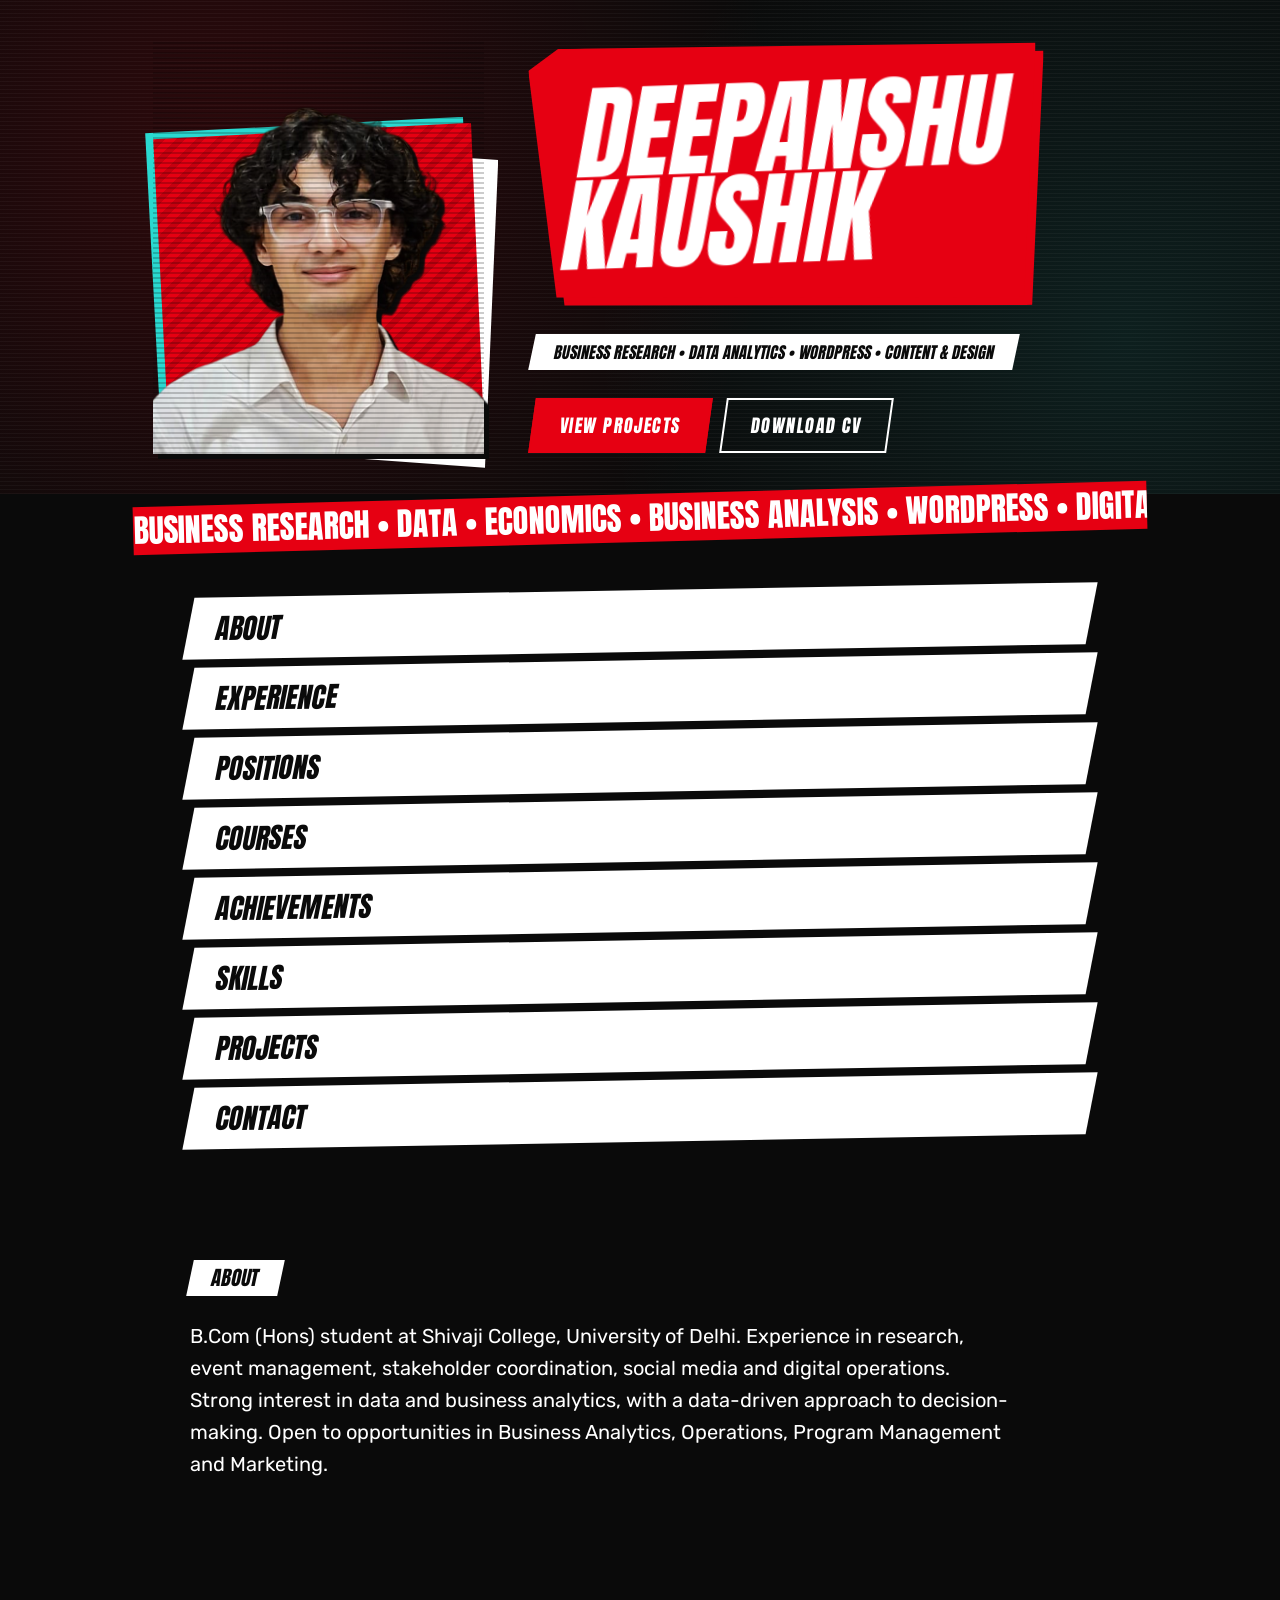
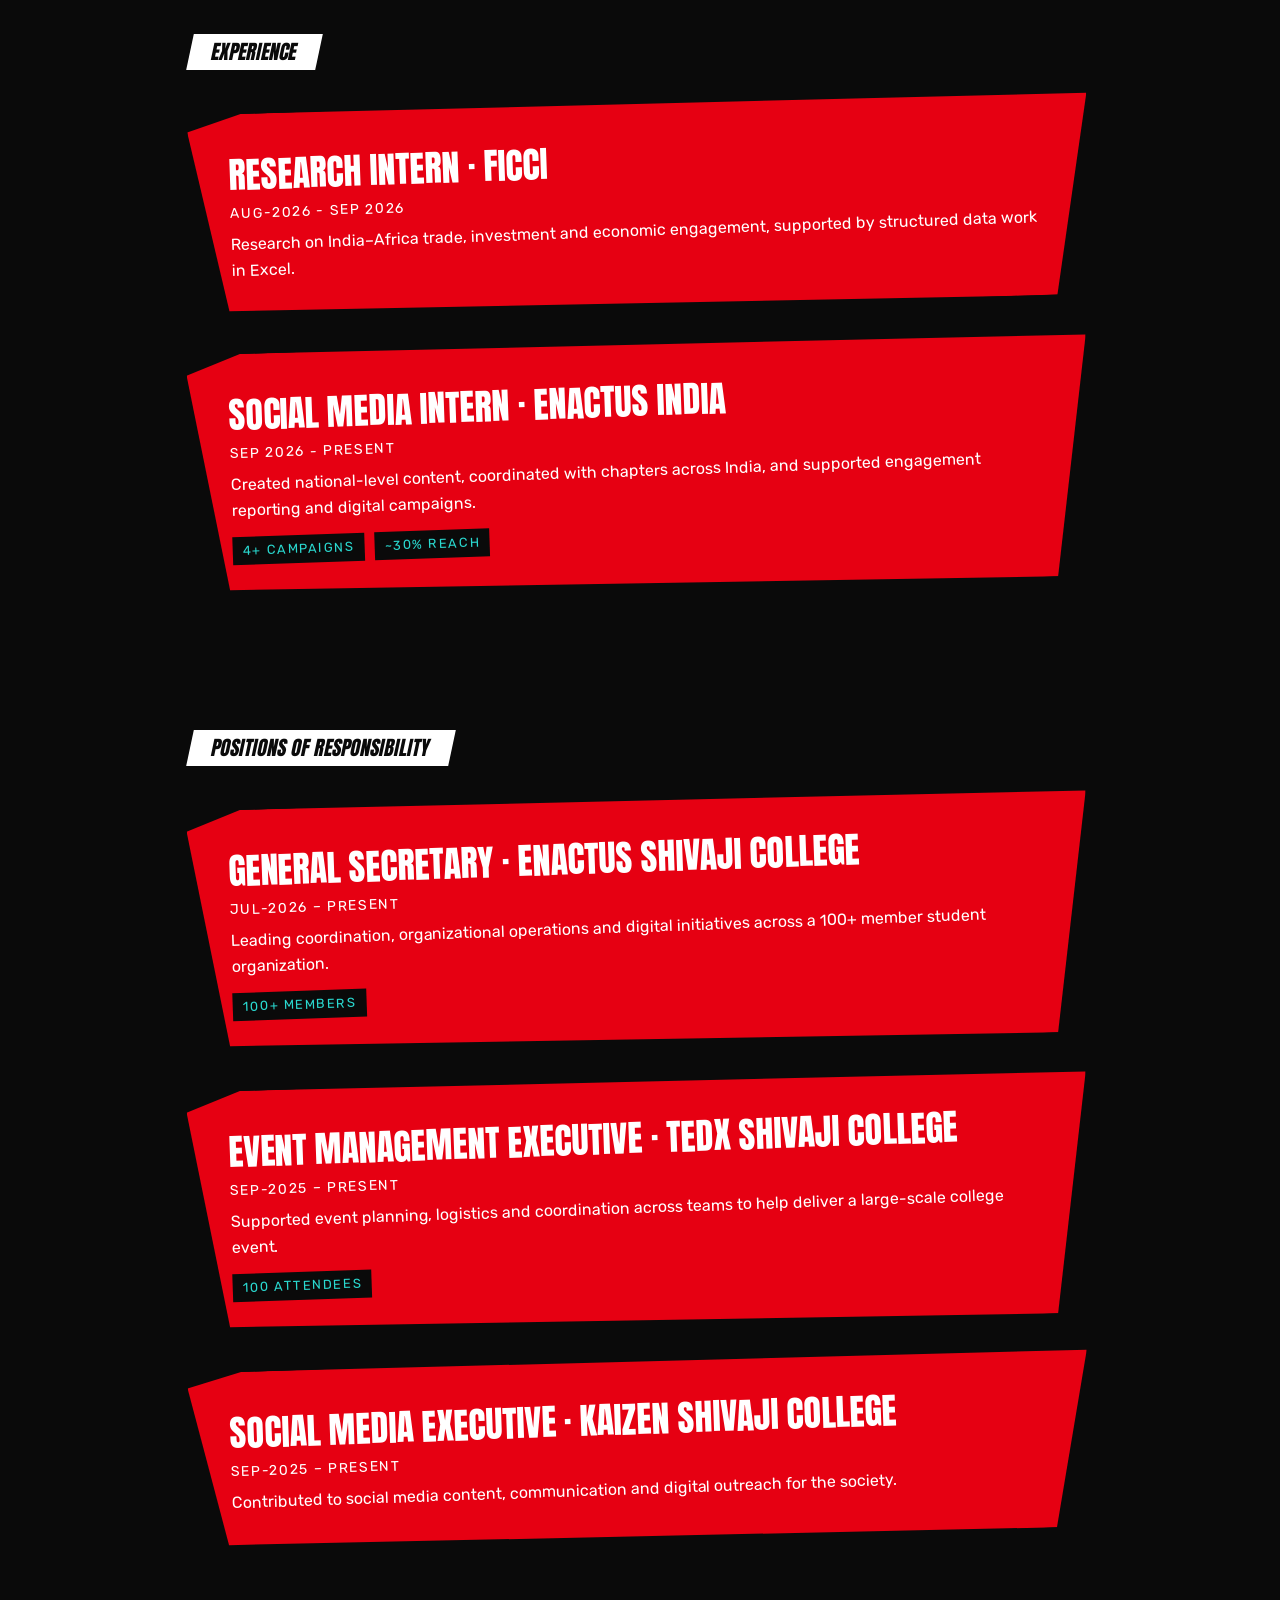
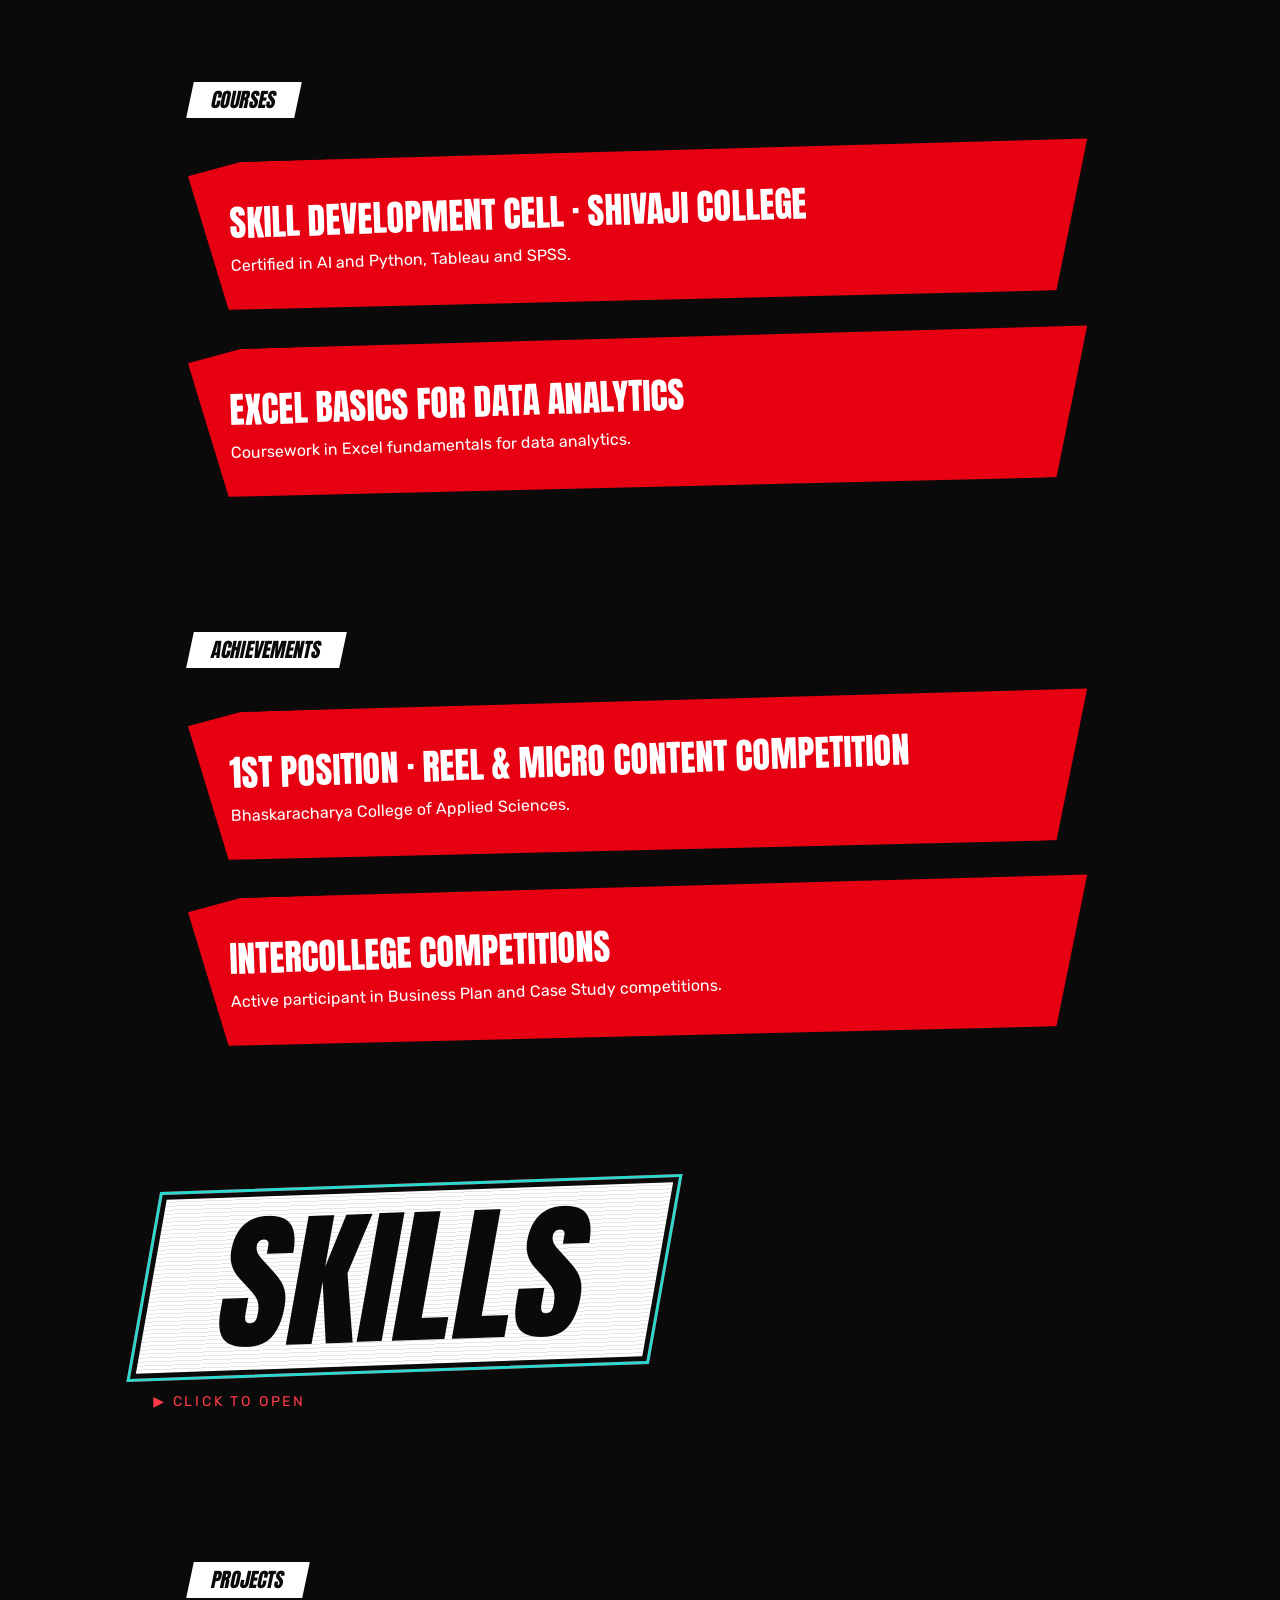
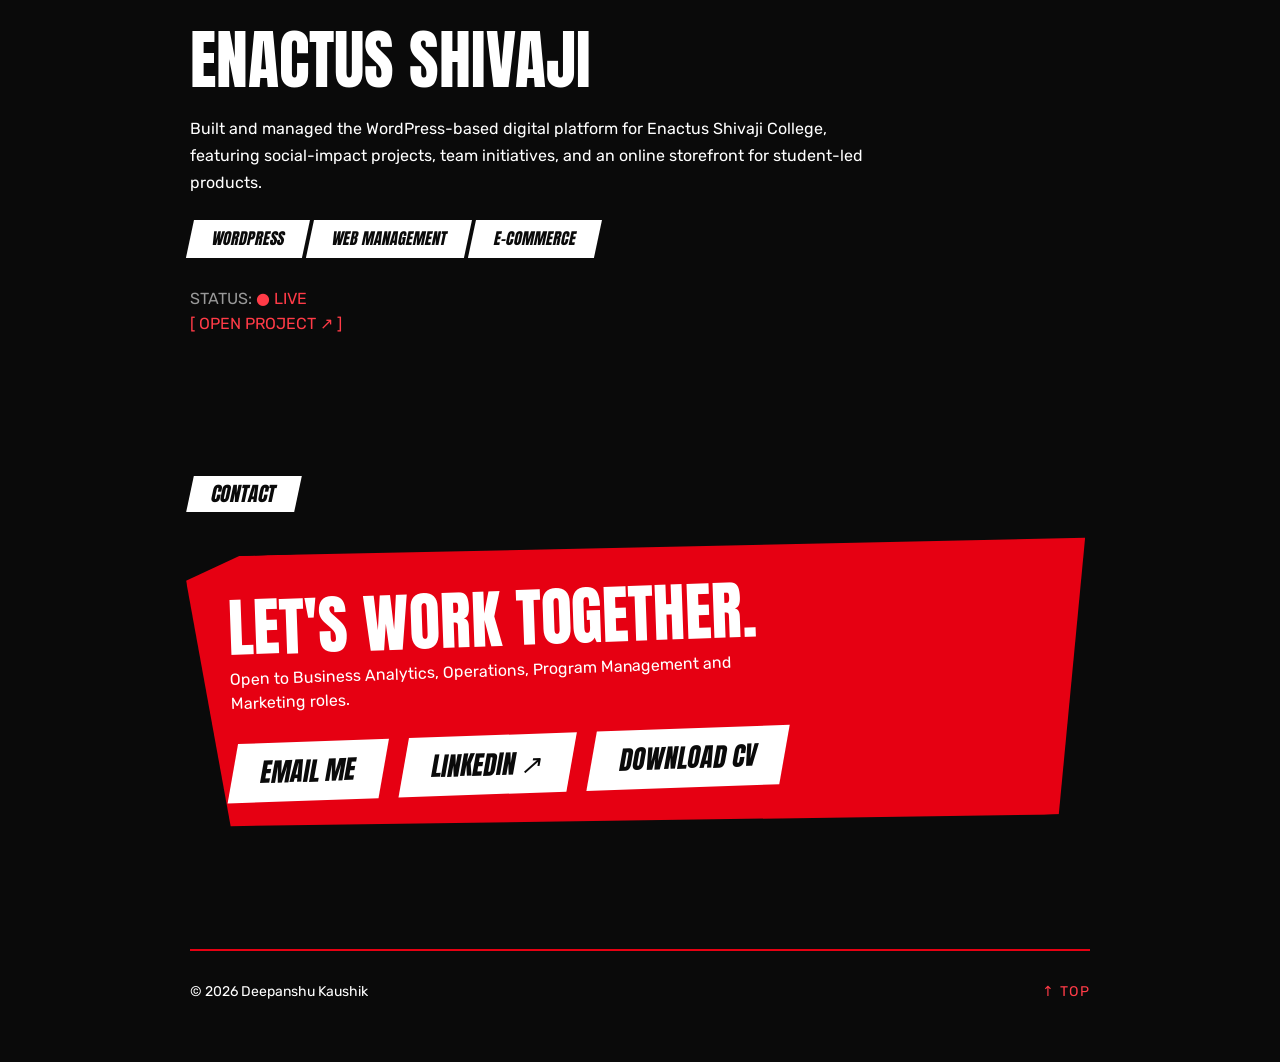
==== commit b02f8fb5: "replace WordPress export with static site" ====
--- a/index.html
+++ b/index.html
@@ -1,722 +1,624 @@
 <!DOCTYPE html>
-<html lang="en-US">
-<head><meta charset="UTF-8">
-	
-		<title>Deepanshukaushik.me</title>
+<html lang="en">
+<head>
+<meta charset="utf-8">
+<meta name="viewport" content="width=device-width, initial-scale=1.0, viewport-fit=cover">
+<title>Deepanshu Kaushik | Business Research &amp; Data Analytics</title>
+<meta name="description" content="Deepanshu Kaushik, B.Com (Hons) student at Shivaji College, University of Delhi. Business research, data analytics, WordPress and content work.">
 <meta name="robots" content="max-image-preview:large">
-<script>Object.defineProperty(window,"angiePlugin",{value:{"schemaVersion":1,"available":true,"version":"1.1.17"},writable:false,configurable:false});</script>
-
-
-
-<style id="wp-img-auto-sizes-contain-inline-css">
-img:is([sizes=auto i],[sizes^="auto," i]){contain-intrinsic-size:3000px 1500px}
-/*# sourceURL=wp-img-auto-sizes-contain-inline-css */
-</style>
-<style id="wp-emoji-styles-inline-css">
-
-	img.wp-smiley, img.emoji {
-		display: inline !important;
-		border: none !important;
-		box-shadow: none !important;
-		height: 1em !important;
-		width: 1em !important;
-		margin: 0 0.07em !important;
-		vertical-align: -0.1em !important;
-		background: none !important;
-		padding: 0 !important;
-	}
-/*# sourceURL=wp-emoji-styles-inline-css */
-</style>
-<style id="safe-svg-svg-icon-style-inline-css">
-.wp-block-safe-svg-svg-icon a{align-self:center}.safe-svg-cover{text-align:center}.safe-svg-cover .safe-svg-inside{display:inline-block;max-width:100%}.safe-svg-cover svg{fill:currentColor;height:100%;max-height:100%;max-width:100%;width:100%}
-
-/*# sourceURL=/wp-content/plugins/safe-svg/dist/safe-svg-block-frontend.css */
-</style>
-<style id="global-styles-inline-css">
-:root{--wp--preset--aspect-ratio--square: 1;--wp--preset--aspect-ratio--4-3: 4/3;--wp--preset--aspect-ratio--3-4: 3/4;--wp--preset--aspect-ratio--3-2: 3/2;--wp--preset--aspect-ratio--2-3: 2/3;--wp--preset--aspect-ratio--16-9: 16/9;--wp--preset--aspect-ratio--9-16: 9/16;--wp--preset--color--black: #000000;--wp--preset--color--cyan-bluish-gray: #abb8c3;--wp--preset--color--white: #ffffff;--wp--preset--color--pale-pink: #f78da7;--wp--preset--color--vivid-red: #cf2e2e;--wp--preset--color--luminous-vivid-orange: #ff6900;--wp--preset--color--luminous-vivid-amber: #fcb900;--wp--preset--color--light-green-cyan: #7bdcb5;--wp--preset--color--vivid-green-cyan: #00d084;--wp--preset--color--pale-cyan-blue: #8ed1fc;--wp--preset--color--vivid-cyan-blue: #0693e3;--wp--preset--color--vivid-purple: #9b51e0;--wp--preset--gradient--vivid-cyan-blue-to-vivid-purple: linear-gradient(135deg,rgb(6,147,227) 0%,rgb(155,81,224) 100%);--wp--preset--gradient--light-green-cyan-to-vivid-green-cyan: linear-gradient(135deg,rgb(122,220,180) 0%,rgb(0,208,130) 100%);--wp--preset--gradient--luminous-vivid-amber-to-luminous-vivid-orange: linear-gradient(135deg,rgb(252,185,0) 0%,rgb(255,105,0) 100%);--wp--preset--gradient--luminous-vivid-orange-to-vivid-red: linear-gradient(135deg,rgb(255,105,0) 0%,rgb(207,46,46) 100%);--wp--preset--gradient--very-light-gray-to-cyan-bluish-gray: linear-gradient(135deg,rgb(238,238,238) 0%,rgb(169,184,195) 100%);--wp--preset--gradient--cool-to-warm-spectrum: linear-gradient(135deg,rgb(74,234,220) 0%,rgb(151,120,209) 20%,rgb(207,42,186) 40%,rgb(238,44,130) 60%,rgb(251,105,98) 80%,rgb(254,248,76) 100%);--wp--preset--gradient--blush-light-purple: linear-gradient(135deg,rgb(255,206,236) 0%,rgb(152,150,240) 100%);--wp--preset--gradient--blush-bordeaux: linear-gradient(135deg,rgb(254,205,165) 0%,rgb(254,45,45) 50%,rgb(107,0,62) 100%);--wp--preset--gradient--luminous-dusk: linear-gradient(135deg,rgb(255,203,112) 0%,rgb(199,81,192) 50%,rgb(65,88,208) 100%);--wp--preset--gradient--pale-ocean: linear-gradient(135deg,rgb(255,245,203) 0%,rgb(182,227,212) 50%,rgb(51,167,181) 100%);--wp--preset--gradient--electric-grass: linear-gradient(135deg,rgb(202,248,128) 0%,rgb(113,206,126) 100%);--wp--preset--gradient--midnight: linear-gradient(135deg,rgb(2,3,129) 0%,rgb(40,116,252) 100%);--wp--preset--font-size--small: 13px;--wp--preset--font-size--medium: 20px;--wp--preset--font-size--large: 36px;--wp--preset--font-size--x-large: 42px;--wp--preset--spacing--20: 0.44rem;--wp--preset--spacing--30: 0.67rem;--wp--preset--spacing--40: 1rem;--wp--preset--spacing--50: 1.5rem;--wp--preset--spacing--60: 2.25rem;--wp--preset--spacing--70: 3.38rem;--wp--preset--spacing--80: 5.06rem;--wp--preset--shadow--natural: 6px 6px 9px rgba(0, 0, 0, 0.2);--wp--preset--shadow--deep: 12px 12px 50px rgba(0, 0, 0, 0.4);--wp--preset--shadow--sharp: 6px 6px 0px rgba(0, 0, 0, 0.2);--wp--preset--shadow--outlined: 6px 6px 0px -3px rgb(255, 255, 255), 6px 6px rgb(0, 0, 0);--wp--preset--shadow--crisp: 6px 6px 0px rgb(0, 0, 0);}.wp-block-button{--wp--preset--dimension--25: 25%;--wp--preset--dimension--50: 50%;--wp--preset--dimension--75: 75%;--wp--preset--dimension--100: 100%;}:root { --wp--style--global--content-size: 800px;--wp--style--global--wide-size: 1200px; }:where(body) { margin: 0; }.wp-site-blocks > .alignleft { float: left; margin-right: 2em; }.wp-site-blocks > .alignright { float: right; margin-left: 2em; }.wp-site-blocks > .aligncenter { justify-content: center; margin-left: auto; margin-right: auto; }:where(.wp-site-blocks) > * { margin-block-start: 24px; margin-block-end: 0; }:where(.wp-site-blocks) > :first-child { margin-block-start: 0; }:where(.wp-site-blocks) > :last-child { margin-block-end: 0; }:root { --wp--style--block-gap: 24px; }:root :where(.is-layout-flow) > :first-child{margin-block-start: 0;}:root :where(.is-layout-flow) > :last-child{margin-block-end: 0;}:root :where(.is-layout-flow) > *{margin-block-start: 24px;margin-block-end: 0;}:root :where(.is-layout-constrained) > :first-child{margin-block-start: 0;}:root :where(.is-layout-constrained) > :last-child{margin-block-end: 0;}:root :where(.is-layout-constrained) > *{margin-block-start: 24px;margin-block-end: 0;}:root :where(.is-layout-flex){gap: 24px;}:root :where(.is-layout-grid){gap: 24px;}.is-layout-flow > .alignleft{float: left;margin-inline-start: 0;margin-inline-end: 2em;}.is-layout-flow > .alignright{float: right;margin-inline-start: 2em;margin-inline-end: 0;}.is-layout-flow > .aligncenter{margin-left: auto !important;margin-right: auto !important;}.is-layout-constrained > .alignleft{float: left;margin-inline-start: 0;margin-inline-end: 2em;}.is-layout-constrained > .alignright{float: right;margin-inline-start: 2em;margin-inline-end: 0;}.is-layout-constrained > .aligncenter{margin-left: auto !important;margin-right: auto !important;}.is-layout-constrained > :where(:not(.alignleft):not(.alignright):not(.alignfull)){max-width: var(--wp--style--global--content-size);margin-left: auto !important;margin-right: auto !important;}.is-layout-constrained > .alignwide{max-width: var(--wp--style--global--wide-size);}body .is-layout-flex{display: flex;}.is-layout-flex{flex-wrap: wrap;align-items: center;}.is-layout-flex > :is(*, div){margin: 0;}body .is-layout-grid{display: grid;}.is-layout-grid > :is(*, div){margin: 0;}body{padding-top: 0px;padding-right: 0px;padding-bottom: 0px;padding-left: 0px;}:root :where(.wp-element-button, .wp-block-button__link){background-color: #32373c;border-width: 0;color: #fff;font-family: inherit;font-size: inherit;font-style: inherit;font-weight: inherit;letter-spacing: inherit;line-height: inherit;padding-top: calc(0.667em + 2px);padding-right: calc(1.333em + 2px);padding-bottom: calc(0.667em + 2px);padding-left: calc(1.333em + 2px);text-decoration: none;text-transform: inherit;}.has-black-color{color: var(--wp--preset--color--black) !important;}.has-cyan-bluish-gray-color{color: var(--wp--preset--color--cyan-bluish-gray) !important;}.has-white-color{color: var(--wp--preset--color--white) !important;}.has-pale-pink-color{color: var(--wp--preset--color--pale-pink) !important;}.has-vivid-red-color{color: var(--wp--preset--color--vivid-red) !important;}.has-luminous-vivid-orange-color{color: var(--wp--preset--color--luminous-vivid-orange) !important;}.has-luminous-vivid-amber-color{color: var(--wp--preset--color--luminous-vivid-amber) !important;}.has-light-green-cyan-color{color: var(--wp--preset--color--light-green-cyan) !important;}.has-vivid-green-cyan-color{color: var(--wp--preset--color--vivid-green-cyan) !important;}.has-pale-cyan-blue-color{color: var(--wp--preset--color--pale-cyan-blue) !important;}.has-vivid-cyan-blue-color{color: var(--wp--preset--color--vivid-cyan-blue) !important;}.has-vivid-purple-color{color: var(--wp--preset--color--vivid-purple) !important;}.has-black-background-color{background-color: var(--wp--preset--color--black) !important;}.has-cyan-bluish-gray-background-color{background-color: var(--wp--preset--color--cyan-bluish-gray) !important;}.has-white-background-color{background-color: var(--wp--preset--color--white) !important;}.has-pale-pink-background-color{background-color: var(--wp--preset--color--pale-pink) !important;}.has-vivid-red-background-color{background-color: var(--wp--preset--color--vivid-red) !important;}.has-luminous-vivid-orange-background-color{background-color: var(--wp--preset--color--luminous-vivid-orange) !important;}.has-luminous-vivid-amber-background-color{background-color: var(--wp--preset--color--luminous-vivid-amber) !important;}.has-light-green-cyan-background-color{background-color: var(--wp--preset--color--light-green-cyan) !important;}.has-vivid-green-cyan-background-color{background-color: var(--wp--preset--color--vivid-green-cyan) !important;}.has-pale-cyan-blue-background-color{background-color: var(--wp--preset--color--pale-cyan-blue) !important;}.has-vivid-cyan-blue-background-color{background-color: var(--wp--preset--color--vivid-cyan-blue) !important;}.has-vivid-purple-background-color{background-color: var(--wp--preset--color--vivid-purple) !important;}.has-black-border-color{border-color: var(--wp--preset--color--black) !important;}.has-cyan-bluish-gray-border-color{border-color: var(--wp--preset--color--cyan-bluish-gray) !important;}.has-white-border-color{border-color: var(--wp--preset--color--white) !important;}.has-pale-pink-border-color{border-color: var(--wp--preset--color--pale-pink) !important;}.has-vivid-red-border-color{border-color: var(--wp--preset--color--vivid-red) !important;}.has-luminous-vivid-orange-border-color{border-color: var(--wp--preset--color--luminous-vivid-orange) !important;}.has-luminous-vivid-amber-border-color{border-color: var(--wp--preset--color--luminous-vivid-amber) !important;}.has-light-green-cyan-border-color{border-color: var(--wp--preset--color--light-green-cyan) !important;}.has-vivid-green-cyan-border-color{border-color: var(--wp--preset--color--vivid-green-cyan) !important;}.has-pale-cyan-blue-border-color{border-color: var(--wp--preset--color--pale-cyan-blue) !important;}.has-vivid-cyan-blue-border-color{border-color: var(--wp--preset--color--vivid-cyan-blue) !important;}.has-vivid-purple-border-color{border-color: var(--wp--preset--color--vivid-purple) !important;}.has-vivid-cyan-blue-to-vivid-purple-gradient-background{background: var(--wp--preset--gradient--vivid-cyan-blue-to-vivid-purple) !important;}.has-light-green-cyan-to-vivid-green-cyan-gradient-background{background: var(--wp--preset--gradient--light-green-cyan-to-vivid-green-cyan) !important;}.has-luminous-vivid-amber-to-luminous-vivid-orange-gradient-background{background: var(--wp--preset--gradient--luminous-vivid-amber-to-luminous-vivid-orange) !important;}.has-luminous-vivid-orange-to-vivid-red-gradient-background{background: var(--wp--preset--gradient--luminous-vivid-orange-to-vivid-red) !important;}.has-very-light-gray-to-cyan-bluish-gray-gradient-background{background: var(--wp--preset--gradient--very-light-gray-to-cyan-bluish-gray) !important;}.has-cool-to-warm-spectrum-gradient-background{background: var(--wp--preset--gradient--cool-to-warm-spectrum) !important;}.has-blush-light-purple-gradient-background{background: var(--wp--preset--gradient--blush-light-purple) !important;}.has-blush-bordeaux-gradient-background{background: var(--wp--preset--gradient--blush-bordeaux) !important;}.has-luminous-dusk-gradient-background{background: var(--wp--preset--gradient--luminous-dusk) !important;}.has-pale-ocean-gradient-background{background: var(--wp--preset--gradient--pale-ocean) !important;}.has-electric-grass-gradient-background{background: var(--wp--preset--gradient--electric-grass) !important;}.has-midnight-gradient-background{background: var(--wp--preset--gradient--midnight) !important;}.has-small-font-size{font-size: var(--wp--preset--font-size--small) !important;}.has-medium-font-size{font-size: var(--wp--preset--font-size--medium) !important;}.has-large-font-size{font-size: var(--wp--preset--font-size--large) !important;}.has-x-large-font-size{font-size: var(--wp--preset--font-size--x-large) !important;}
-:root :where(.wp-block-icon svg){width: 24px;}
-:root :where(.wp-block-pullquote){font-size: 1.5em;line-height: 1.6;}
-/*# sourceURL=global-styles-inline-css */
-</style>
-<link rel="stylesheet" id="hello-elementor-css" href="/wp-content/themes/hello-elementor/assets/css/reset.css?ver=3.5.1" media="all">
-<link rel="stylesheet" id="hello-elementor-theme-style-css" href="/wp-content/themes/hello-elementor/assets/css/theme.css?ver=3.5.1" media="all">
-<link rel="stylesheet" id="hello-elementor-header-footer-css" href="/wp-content/themes/hello-elementor/assets/css/header-footer.css?ver=3.5.1" media="all">
-<link rel="stylesheet" id="elementor-frontend-css" href="/wp-content/plugins/elementor/assets/css/frontend.min.css?ver=4.3.3" media="all">
-<style id="elementor-frontend-inline-css">
-.elementor-kit-6{--e-global-color-primary:#E60012;--e-global-color-secondary:#000000;--e-global-color-text:#FFFFFF;--e-global-color-accent:#FFFFFF;--e-global-typography-primary-font-family:"Anton";--e-global-typography-primary-font-weight:600;--e-global-typography-secondary-font-family:"Anton";--e-global-typography-secondary-font-weight:400;--e-global-typography-text-font-family:"Rubik";--e-global-typography-text-font-weight:400;--e-global-typography-accent-font-family:"Rubik";--e-global-typography-accent-font-weight:500;}.elementor-section.elementor-section-boxed > .elementor-container{max-width:950px;}.e-con{--container-max-width:950px;}.elementor-widget:not(:last-child){margin-block-end:20px;}.elementor-element{--widgets-spacing:20px 20px;--widgets-spacing-row:20px;--widgets-spacing-column:20px;}.site-header .site-branding{flex-direction:column;align-items:stretch;}.site-header{padding-inline-end:0px;padding-inline-start:0px;}.site-footer .site-branding{flex-direction:column;align-items:stretch;}@media(max-width:1024px){.elementor-section.elementor-section-boxed > .elementor-container{max-width:1024px;}.e-con{--container-max-width:1024px;}}@media(max-width:767px){.elementor-section.elementor-section-boxed > .elementor-container{max-width:767px;}.e-con{--container-max-width:767px;}}
-.e-heading-base a, .e-paragraph-base a { all: unset; cursor: pointer; }form[data-element_type="e-form"].form-state-success [data-element_type="e-form-success-message"],form[data-element_type="e-form"].form-state-error [data-element_type="e-form-error-message"]{ display: block; }.elementor-edit-mode [data-element_type="e-form-success-message"]:is(.elementor-element-editable, :has(.elementor-element-editable), :has(> .elementor-empty-view)),.elementor-edit-mode [data-element_type="e-form-error-message"]:is(.elementor-element-editable, :has(.elementor-element-editable), :has(> .elementor-empty-view)){ display: block; }.e-background-video { position: relative; overflow: hidden; }.e-background-video__media { position: absolute; inset: 0; width: 100%; height: 100%; object-fit: cover; pointer-events: none; z-index: 0; }.e-background-video__content { position: relative; z-index: 1; flex: 1 1 auto; }.elementor-edit-mode .e-background-video__content.e-atomic-element:has(> .elementor-empty-view) { display: flex; flex-direction: column; flex: 1 1 auto; min-height: 0; }.elementor-edit-mode .e-background-video__content.e-atomic-element:has(> .elementor-empty-view) > .elementor-empty-view.elementor-empty-view { position: relative; flex: 1 1 auto; min-height: 120px; height: auto; width: 100%; }.elementor-edit-mode .e-background-video__content.e-atomic-element:has(> .elementor-empty-view) > .elementor-empty-view > .elementor-first-add { position: absolute; inset: 0; width: 100%; height: 100%; }.e-background-video__controls { z-index: 2; }.e-background-video__play, .e-background-video__pause { appearance: none; -webkit-appearance: none; }.e-background-video.e-background-video--playing .e-background-video__play { display: none; }.e-background-video.e-background-video--paused .e-background-video__pause { display: none; }.e-background-video:not(.e-background-video--playing):not(.e-background-video--paused) .e-background-video__controls,.e-background-video:not(.e-background-video--playing):not(.e-background-video--paused) .e-background-video__play,.e-background-video:not(.e-background-video--playing):not(.e-background-video--paused) .e-background-video__pause { display: none; }.e-accordion-item-header-base { list-style: none; }.e-accordion-item-header-base::-webkit-details-marker { display: none; }.e-accordion-item-base { interpolate-size: allow-keywords; }.e-accordion-item-base::details-content {block-size: 0; overflow: hidden;transition: block-size .3s ease, content-visibility .3s ease allow-discrete;}.e-accordion-item-base[open]::details-content { block-size: auto; }.e-accordion-item-icon-base.e-accordion-item-icon-base .e-svg-base { width: auto; height: 100%; max-width: 100%; }.e-accordion-item-icon-base.e-accordion-item-icon-base .e-svg-base svg { width: auto !important; }.e-accordion-item-icon-base svg { transition: transform .3s ease; }.e-accordion-item-base[open] > summary .e-accordion-item-icon-base svg { transform: rotate(180deg); }
-.elementor-11 .elementor-element.elementor-element-a683eaf{--display:flex;--flex-direction:column;--container-widget-width:calc( ( 1 - var( --container-widget-flex-grow ) ) * 100% );--container-widget-height:initial;--container-widget-flex-grow:0;--container-widget-align-self:initial;--flex-wrap-mobile:wrap;--justify-content:center;--align-items:center;--gap:30px 30px;--row-gap:30px;--column-gap:30px;}.elementor-11 .elementor-element.elementor-element-a683eaf.e-con{--flex-grow:0;--flex-shrink:0;}:root{--page-title-display:none;}@media(min-width:768px){.elementor-11 .elementor-element.elementor-element-a683eaf{--width:80.753%;}}
-/*# sourceURL=elementor-frontend-inline-css */
-</style>
-<link rel="stylesheet" id="base-desktop-css" href="/wp-content/uploads/elementor/css/base-desktop.css?ver=6ac24690d8a97" media="all">
-<link rel="stylesheet" id="base-mobile-css" href="/wp-content/uploads/elementor/css/base-mobile.css?ver=6ac24690d8a97" media="(max-width:767px)">
-<link rel="stylesheet" id="elementor-gf-anton-css" href="/wp-content/uploads/omgf/elementor-gf-anton/elementor-gf-anton.css?ver=1791115542" media="all">
-<link rel="stylesheet" id="elementor-gf-rubik-css" href="/wp-content/uploads/omgf/elementor-gf-rubik/elementor-gf-rubik.css?ver=1791115542" media="all">
-<script id="jquery-core-js" src="/wp-includes/js/jquery/jquery.min.js?ver=3.7.1"></script>
-<script id="jquery-migrate-js" src="/wp-includes/js/jquery/jquery-migrate.min.js?ver=3.4.1"></script>
-<link rel="EditURI" type="application/rsd+xml" title="RSD" href="/xmlrpc.php?rsd">
-<meta name="generator" content="WordPress 7.1.2">
-<link rel="canonical" href="/">
-<link rel="shortlink" href="/">
-<meta name="description" content="Deepanshu Kaushik, B.Com (Hons) student at Shivaji College, University of Delhi. Business research, data analytics, WordPress and content work.">
-<link rel="canonical" href="https://deepanshukaushik.pages.dev/">
-
-<meta property="og:type" content="website">
-<meta property="og:title" content="Deepanshu Kaushik | Business Research &amp; Data Analytics">
-<meta property="og:description" content="B.Com (Hons) student with experience in research, events, social media and digital operations.">
-<meta property="og:url" content="https://deepanshukaushik.pages.dev/">
-<meta property="og:image" content="https://deepanshukaushik.pages.dev/wp-content/uploads/og-preview.jpg">
-
-<meta name="twitter:card" content="summary_large_image">
-<meta name="twitter:title" content="Deepanshu Kaushik | Business Research &amp; Data Analytics">
-<meta name="twitter:description" content="B.Com (Hons) student with experience in research, events, social media and digital operations.">
-<meta name="twitter:image" content="https://deepanshukaushik.pages.dev/wp-content/uploads/og-preview.jpg">
-
-<script type="application/ld+json">
-{
-  "@context": "https://schema.org",
-  "@type": "Person",
-  "name": "Deepanshu Kaushik",
-  "url": "deepanshukaushik.me",
-  "email": "mailto:deepanshukaushikclg@gmail.com",
-  "alumniOf": {
-    "@type": "CollegeOrUniversity",
-    "name": "Shivaji College, University of Delhi"
-  },
-  "knowsAbout": ["Business Research", "Data Analytics", "WordPress", "Excel", "Tableau", "SPSS", "Python"],
-    "sameAs": ["https://www.linkedin.com/in/deepanshu-kaushik-309573316"]
-}
-</script><script>(function () {
-  function init() {
-    var toggle  = document.getElementById('sk-toggle');
-    var overlay = document.getElementById('sk-overlay');
-    if (!toggle || !overlay) return;
-
-    var closeBtn = overlay.querySelector('.sk-close');
-    var locked = [];
-
-    // Make everything outside the overlay inert (the toggle stays live so the close label works)
-    function lockPage() {
-      var node = overlay;
-      while (node.parentElement && node !== document.body) {
-        var parent = node.parentElement;
-        for (var i = 0; i < parent.children.length; i++) {
-          var sib = parent.children[i];
-          if (sib === node || sib === toggle || sib.inert || /^(SCRIPT|STYLE)$/.test(sib.tagName)) continue;
-          sib.inert = true;
-          locked.push(sib);
-        }
-        node = parent;
-      }
-    }
-
-    function unlockPage() {
-      locked.forEach(function (el) { el.inert = false; });
-      locked = [];
-    }
-
-    // moveFocus is false for the initial sync so the page doesn't steal focus on load
-    function sync(moveFocus) {
-      if (toggle.checked) {
-        lockPage();
-        if (moveFocus) {
-          setTimeout(function () { closeBtn.focus({ preventScroll: true }); }, 50);
-        }
-      } else {
-        unlockPage();
-        if (moveFocus) toggle.focus({ preventScroll: true });
-      }
-    }
-
-    toggle.addEventListener('change', function () { sync(true); });
-
-    document.addEventListener('keydown', function (e) {
-      if (!toggle.checked) return;
-      if (e.key === 'Escape') {
-        toggle.checked = false;
-        sync(true);
-      } else if (e.key === 'Tab') {
-        e.preventDefault();          // the close button is the only focusable element inside
-        closeBtn.focus();
-      }
-    });
-
-    closeBtn.addEventListener('keydown', function (e) {
-      if (e.key === 'Enter' || e.key === ' ') {
-        e.preventDefault();
-        toggle.checked = false;
-        sync(true);
-      }
-    });
-
-    // Restored state (back/forward cache, browser form restore) can never leave the page locked
-    sync(false);
-    window.addEventListener('pageshow', function () { sync(false); });
-  }
-
-  if (document.readyState === 'loading') {
-    document.addEventListener('DOMContentLoaded', init);
-  } else {
-    init();
-  }
-})();</script><style class="wpcode-css-snippet">/* =========================================================
-   TOKENS
-   ========================================================= */
-:root {
-  --p-red: #e60012;          /* borders, fills, glow */
-  --p-red-text: #ff3b47;     /* small red text on black (~5.6:1, passes AA) */
-  --p-cyan: #2ad9d0;
-  --p-black: #0a0a0a;
-  --p-white: #fff;
-
-  /* plain fallbacks first */
-  --p-red-soft: rgba(230, 0, 18, .35);
-  --p-red-glow: rgba(230, 0, 18, .16);
-
-  --p-font-head: 'Anton', Impact, 'Arial Narrow', sans-serif;
-  --p-font-body: 'Rubik', system-ui, sans-serif;
-}
-
-/* color-mix versions go after, inside @supports (a bare second declaration
-   would never fall back, because custom properties accept any value) */
-@supports (color: color-mix(in srgb, red 50%, transparent)) {
-  :root {
-    --p-red-soft: color-mix(in srgb, var(--p-red) 35%, transparent);
-    --p-red-glow: color-mix(in srgb, var(--p-red) 16%, transparent);
-  }
-}
-
-/* =========================================================
-   BASE
-   ========================================================= */
-body {
-  background: var(--p-black);
-  color: var(--p-white);
-  overflow-x: hidden;
-  font-family: var(--p-font-body);
-}
-
-html { scroll-padding-top: 24px; }
-
-@media (prefers-reduced-motion: no-preference) {
-  html { scroll-behavior: smooth; }
-}
-
-.p-box {
-  box-sizing: border-box;
-  margin-top: 30px;
-  background: var(--p-red);
-  color: var(--p-white);
-  clip-path: polygon(0 8%, 6% 0, 100% 4%, 96% 100%, 4% 94%);
-  transform: rotate(-2deg);
-  padding: 40px;
-}
-
-.p-box--flush { margin-top: 0; }
-.p-inline     { display: inline-block; }
-
-.p-tag {
-  display: inline-block;
-  background: var(--p-white);
-  color: var(--p-black);
-  transform: skew(-12deg);
-  padding: 6px 22px;
-  font-family: var(--p-font-head);
-  text-transform: uppercase;
-}
-
-.p-menu a {
-  display: block;
-  background: var(--p-white);
-  color: var(--p-black);
-  transform: skew(-12deg) rotate(-1deg);
-  padding: 10px 28px;
-  margin: 8px 0;
-  font-family: var(--p-font-head);
-  font-size: 28px;
-  text-transform: uppercase;
-  text-decoration: none;
-  transition: transform .15s, background .15s;
-}
-
-.p-menu a:hover {
-  background: var(--p-red);
-  color: var(--p-white);
-  transform: skew(-12deg) translateX(14px) scale(1.05);
-}
-
-.p-shadow { filter: drop-shadow(8px 8px 0 var(--p-red)); }
-
-@keyframes p-slam {
-  0%   { transform: translateX(-120%) skew(-12deg); opacity: 0; }
-  70%  { transform: translateX(8%) skew(-12deg);    opacity: 1; }
-  100% { transform: translateX(0) skew(-12deg); }
-}
-.p-slam { animation: p-slam .5s cubic-bezier(.2, .9, .3, 1) both; }
-
-/* ---------- Marquee ----------
-   Text is repeated 4x in the HTML, so two identical halves make
-   translateX(-50%) loop seamlessly. */
-.p-marquee {
-  overflow: hidden;
-  white-space: nowrap;
-  background: var(--p-red);
-  transform: rotate(-1.5deg);
-}
-
-.p-marquee > span {
-  display: inline-block;
-  width: max-content;
-  font-family: var(--p-font-head);
-  font-size: 32px;
-  animation: p-scroll 30s linear infinite;
-}
-
-@keyframes p-scroll { to { transform: translateX(-50%); } }
-
-/* =========================================================
-   LAYOUT
-   ========================================================= */
-.p-section,
-.p-section-wide,
-.p-hero,
-.p-nav-wrap,
-.p-footer {
-  margin: 0 auto;
-  box-sizing: border-box;
-}
-
-.p-section      { width: min(900px,  calc(100% - 40px)); padding: 70px 0; }
-.p-section-wide { width: min(1100px, calc(100% - 40px)); padding: 80px 0; }
-.p-hero         { width: min(1100px, calc(100% - 40px)); padding: 30px 0 40px; }
-.p-nav-wrap     { width: min(900px,  calc(100% - 40px)); padding: 40px 0; }
-
-.p-section h2,
-.p-section h3,
-.p-section p { margin-left: 0; margin-right: 0; }
-
-#skills { position: relative; }   /* stops the scroll jump from the hidden checkbox */
-
-@media (max-width: 600px) {
-  .p-section,
-  .p-section-wide { width: calc(100% - 30px); padding: 50px 0; }
-
-  .p-box { padding: 24px; }
-}
-
-.p-section--end { padding-bottom: 120px; }   /* after the media query so it wins on mobile */
-
-/* =========================================================
-   ACCESSIBILITY HELPERS
-   ========================================================= */
-.p-skip {
-  position: absolute;
-  left: -9999px;
-  top: 0;
-}
-
-.p-skip:focus {
-  left: 12px;
-  top: 12px;
-  z-index: 10000;
-  padding: 10px 18px;
-  font-family: var(--p-font-body);
-  color: var(--p-black);
-  background: var(--p-white);
-  outline: 3px solid var(--p-cyan);
-}
-
-.p-sr-only {
-  position: absolute;
-  width: 1px;
-  height: 1px;
-  margin: -1px;
-  padding: 0;
-  overflow: hidden;
-  clip: rect(0, 0, 0, 0);
-  white-space: nowrap;
-  border: 0;
-}
-
-.p-menu a:focus-visible,
-.p-link:focus-visible,
-.p-tag:focus-visible,
-.p-btn:focus-visible,
-.p-footer a:focus-visible {
-  outline: 3px solid var(--p-cyan);
-  outline-offset: 4px;
-}
-
-/* =========================================================
-   TYPOGRAPHY
-   ========================================================= */
-.p-hero-title {
-  margin: 0;
-  font-family: var(--p-font-head);
-  font-size: clamp(48px, 10vw, 140px);
-  line-height: .9;
-  text-transform: uppercase;
-  color: var(--p-white);
-}
-
-.p-hero-meta { margin-top: 28px; }
-
-/* real <h2> styled as your p-tag label */
-.p-section-title {
-  margin: 0;
-  font-size: 20px;
-  font-weight: 400;
-  line-height: 1.2;
-}
-
-.p-h2 {
-  margin-top: 24px;
-  font-family: var(--p-font-head);
-  font-size: clamp(36px, 6vw, 64px);
-  text-transform: uppercase;
-}
-
-.p-h3 {
-  margin: 0;
-  font-family: var(--p-font-head);
-  font-size: clamp(24px, 3vw, 36px);
-  text-transform: uppercase;
-}
-
-.p-copy {
-  margin: 8px 0 0;
-  font-family: var(--p-font-body);
-  line-height: 1.6;
-}
-
-.p-copy--wide { max-width: 700px; line-height: 1.7; }
-
-.p-lead {
-  max-width: 820px;
-  margin-top: 24px;
-  font-family: var(--p-font-body);
-  font-size: 20px;
-  line-height: 1.6;
-}
-
-/* the red .p-box background needs white text, so dates are white (not grey) */
-.p-date {
-  margin: 6px 0 0;
-  font-family: var(--p-font-body);
-  font-size: 14px;
-  letter-spacing: .12em;
-  text-transform: uppercase;
-  color: var(--p-white);
-}
-
-/* metric chips: black chip + cyan text stays readable on the red box */
-.p-metrics {
-  display: flex;
-  flex-wrap: wrap;
-  gap: 10px;
-  margin: 14px 0 0;
-  padding: 0;
-  list-style: none;
-}
-
-.p-metrics li {
-  padding: 4px 10px;
-  font-family: var(--p-font-body);
-  font-size: 13px;
-  letter-spacing: .12em;
-  text-transform: uppercase;
-  color: var(--p-cyan);
-  background: var(--p-black);
-}
-
-.p-tags         { margin-top: 24px; }
-.p-status       { margin-top: 28px; }
-.p-status-label { color: #999; }
-.p-live         { color: var(--p-red-text); }
-
-.p-link {
-  font-family: var(--p-font-body);
-  text-decoration: none;
-  color: var(--p-red-text);
-}
-
-/* =========================================================
-   HERO BUTTONS
-   ========================================================= */
-.p-hero-actions {
-  display: flex;
-  flex-wrap: wrap;
-  gap: 14px;
-  margin-top: 28px;
-}
-
-.p-btn {
-  display: inline-block;
-  padding: 12px 26px;
-  font-family: var(--p-font-head);
-  font-size: 18px;
-  letter-spacing: .08em;
-  text-transform: uppercase;
-  text-decoration: none;
-  color: var(--p-white);
-  background: var(--p-red);
-  border: 2px solid var(--p-red);
-  transform: skew(-8deg);
-  transition: background .15s, color .15s, border-color .15s;
-}
-
-.p-btn:hover {
-  color: var(--p-black);
-  background: var(--p-white);
-  border-color: var(--p-white);
-}
-
-.p-btn--ghost {
-  background: transparent;
-  border-color: var(--p-white);
-}
-
-.p-btn--ghost:hover {
-  color: var(--p-white);
-  background: var(--p-red);
-  border-color: var(--p-red);
-}
-
-/* =========================================================
-   CONTACT
-   ========================================================= */
-.p-box a.p-tag,
-.p-box a.p-tag:visited {
-  color: var(--p-black) !important;   /* beats the theme's blue-purple link color */
-  text-decoration: none;
-}
-
-.p-box a.p-tag:hover {
-  background: var(--p-black);
-  color: var(--p-white) !important;
-}
-
-.p-tag--lg { font-size: 26px; padding: 10px 28px; }
-
-.p-contact-head {
-  margin: 0 0 8px;
-  font-family: var(--p-font-head);
-  font-size: clamp(36px, 7vw, 64px);
-  line-height: 1;
-  text-transform: uppercase;
-}
-
-.p-contact-sub { margin: 0 0 28px; max-width: 520px; }
-
-.p-contact-links {
-  display: flex;
-  flex-wrap: wrap;
-  gap: 16px 20px;
-}
-
-/* =========================================================
-   FOOTER
-   ========================================================= */
-.p-footer {
-  width: min(900px, calc(100% - 40px));
-  display: flex;
-  flex-wrap: wrap;
-  justify-content: space-between;
-  gap: 12px;
-  padding: 30px 0 50px;
-  font-family: var(--p-font-body);
-  font-size: 14px;
-  border-top: 2px solid var(--p-red);
-}
-
-.p-footer a {
-  color: var(--p-red-text);
-  text-decoration: none;
-  letter-spacing: .1em;
-  text-transform: uppercase;
-}
-
-/* =========================================================
-   SKILLS BUTTON: red / white / cyan glitch
-   Open/close is a deliberate CSS-only checkbox hack so the popup
-   works without JavaScript. The JS snippet is an enhancement only.
-   ========================================================= */
-.sk-check {
-  position: absolute;
-  opacity: 0;
-  pointer-events: none;
-}
-
-.sk-btn {
-  --glitch: 2.4s;
-  position: relative;
-  display: inline-block;
-  transform: skew(-12deg) rotate(-2deg);
-  transition: transform .15s;
-}
-
-.sk-btn:hover {
-  --glitch: .6s;
-  transform: skew(-12deg) rotate(-2deg) scale(1.05) translateX(10px);
-}
-
-.sk-btn::before {
-  content: "";
-  position: absolute;
-  inset: -8px;
-  border: 3px solid var(--p-red);
-  pointer-events: none;
-  animation: sk-glitch-a var(--glitch) steps(1, end) infinite;
-}
-
-.sk-btn::after {
-  content: "";
-  position: absolute;
-  inset: -8px;
-  border: 3px solid var(--p-cyan);
-  pointer-events: none;
-  animation: sk-glitch-b var(--glitch) steps(1, end) infinite;
-}
-
-.sk-big {
-  position: relative;
-  display: inline-block;
-  cursor: pointer;
-  padding: 12px 70px;
-  font-family: var(--p-font-head);
-  font-size: clamp(56px, 12vw, 150px);
-  line-height: 1;
-  text-transform: uppercase;
-  color: var(--p-black);
-  background-color: var(--p-white);
-  background-image: repeating-linear-gradient(0deg, transparent 0 3px, rgba(0, 0, 0, .1) 3px 4px);
-  animation: sk-text 2.4s steps(1, end) infinite;
-  transition: background-color .15s, color .15s;
-}
-
-.sk-btn:hover .sk-big {
-  color: var(--p-white);
-  background-color: var(--p-red);
-  text-shadow: 4px 0 var(--p-cyan), -4px 0 var(--p-black);
-}
-
-.sk-check:focus-visible ~ .sk-btn .sk-big {
-  outline: 3px solid var(--p-cyan);
-  outline-offset: 10px;
-}
-
-@keyframes sk-glitch-a {
-  0%, 100% { clip-path: inset(0);           transform: translate(0); }
-  12%      { clip-path: inset(8% 0 72% 0);  transform: translate(-9px, 2px); }
-  34%      { clip-path: inset(62% 0 12% 0); transform: translate(7px, -3px); }
-  52%      { clip-path: inset(30% 0 44% 0); transform: translate(-6px, 0); }
-  71%      { clip-path: inset(84% 0 0 0);   transform: translate(10px, 2px); }
-  86%      { clip-path: inset(0 0 90% 0);   transform: translate(-7px, -2px); }
-}
-
-@keyframes sk-glitch-b {
-  0%, 100% { clip-path: inset(0);           transform: translate(0); }
-  18%      { clip-path: inset(48% 0 30% 0); transform: translate(9px, -2px); }
-  40%      { clip-path: inset(6% 0 80% 0);  transform: translate(-8px, 3px); }
-  58%      { clip-path: inset(74% 0 6% 0);  transform: translate(6px, 0); }
-  77%      { clip-path: inset(20% 0 58% 0); transform: translate(-10px, -2px); }
-  90%      { clip-path: inset(90% 0 0 0);   transform: translate(7px, 2px); }
-}
-
-@keyframes sk-text {
-  0%, 90%, 100% { text-shadow: none; }
-  92%           { text-shadow: 5px 0 var(--p-red), -5px 0 var(--p-cyan); }
-  95%           { text-shadow: -5px 0 var(--p-red), 5px 0 var(--p-cyan); }
-}
-
-.sk-hint {
-  display: block;
-  margin-top: 26px;
-  font-family: var(--p-font-body);
-  font-size: 14px;
-  letter-spacing: .2em;
-  text-transform: uppercase;
-  color: var(--p-red-text);
-}
-
-/* =========================================================
-   SKILLS OVERLAY: black / white / red
-   ========================================================= */
-.sk-overlay {
-  position: fixed;
-  inset: 0;
-  z-index: 9999;
-  display: flex;
-  overflow: auto;
-  background:
-    radial-gradient(circle at 15% 20%, var(--p-red-glow), transparent 45%),
-    repeating-linear-gradient(0deg, rgba(255, 255, 255, .025) 0 1px, transparent 1px 4px),
-    var(--p-black);
-  opacity: 0;
-  visibility: hidden;
-  transition: opacity .3s, visibility .3s;
-}
-
-.sk-overlay::before {
-  content: "";
-  position: fixed;
-  inset: 12px;
-  z-index: 1;
-  border: 2px solid var(--p-red);
-  pointer-events: none;
-}
-
-.sk-check:checked ~ .sk-overlay { opacity: 1; visibility: visible; }
-body:has(.sk-check:checked)     { overflow: hidden; }
-
-.sk-close {
-  position: fixed;
-  top: 26px;
-  right: 26px;
-  z-index: 3;
-  cursor: pointer;
-  padding: 8px 22px;
-  font-family: var(--p-font-head);
-  font-size: 22px;
-  text-transform: uppercase;
-  color: var(--p-white);
-  background: var(--p-black);
-  border: 2px solid var(--p-red);
-  transform: skew(-12deg);
-  transition: background .15s;
-}
-
-.sk-close:hover { background: var(--p-red); }
-
-.sk-close:focus-visible {
-  outline: 3px solid var(--p-cyan);
-  outline-offset: 4px;
-}
-
-.sk-wrap {
-  position: relative;
-  z-index: 2;
-  display: flex;
-  align-items: center;
-  gap: 4vw;
-  width: 100%;
-  min-height: 100vh;           /* fallback */
-  min-height: 100dvh;          /* iOS Safari: accounts for the collapsing toolbar */
-  margin: auto;
-  padding: 70px 5vw;
-  box-sizing: border-box;
-}
-
-.sk-left {
-  flex: 0 0 26%;
-  display: flex;
-  justify-content:</style>	<meta name="viewport" content="width=device-width, initial-scale=1.0, viewport-fit=cover"></head>
-<body class="home wp-singular page-template page-template-elementor_canvas page page-id-11 wp-embed-responsive wp-theme-hello-elementor angie-default hello-elementor-default elementor-default elementor-template-canvas elementor-kit-6 elementor-page elementor-page-11">
-			<div data-elementor-type="wp-page" data-elementor-id="11" class="elementor elementor-11">
-				<div class="elementor-element elementor-element-a683eaf e-con-full e-flex e-con e-parent" data-id="a683eaf" data-element_type="container" data-e-type="container">
-				<div class="elementor-element elementor-element-f65e9a8 elementor-widget elementor-widget-html" data-id="f65e9a8" data-element_type="widget" data-e-type="widget" data-widget_type="html.default">
-				<div class="elementor-widget-container">
-					<style>
+<meta name="theme-color" content="#0a0a0a">
+<link rel="canonical" href="https://deepanshukaushik.pages.dev/">
+
+<meta property="og:type" content="website">
+<meta property="og:title" content="Deepanshu Kaushik | Business Research &amp; Data Analytics">
+<meta property="og:description" content="B.Com (Hons) student with experience in research, events, social media and digital operations.">
+<meta property="og:url" content="https://deepanshukaushik.pages.dev/">
+<meta property="og:image" content="https://deepanshukaushik.pages.dev/assets/portrait.png">
+<meta name="twitter:card" content="summary_large_image">
+<meta name="twitter:title" content="Deepanshu Kaushik | Business Research &amp; Data Analytics">
+<meta name="twitter:description" content="B.Com (Hons) student with experience in research, events, social media and digital operations.">
+<meta name="twitter:image" content="https://deepanshukaushik.pages.dev/assets/portrait.png">
+
+<link rel="preload" href="/assets/fonts/anton-normal-latin-400.woff2" as="font" type="font/woff2" crossorigin>
+<link rel="preload" href="/assets/fonts/rubik-normal-latin.woff2" as="font" type="font/woff2" crossorigin>
+
+<script type="application/ld+json">
+{
+  "@context": "https://schema.org",
+  "@type": "Person",
+  "name": "Deepanshu Kaushik",
+  "url": "https://deepanshukaushik.pages.dev/",
+  "email": "mailto:deepanshukaushikclg@gmail.com",
+  "alumniOf": {"@type": "CollegeOrUniversity", "name": "Shivaji College, University of Delhi"},
+  "knowsAbout": ["Business Research", "Data Analytics", "WordPress", "Excel", "Tableau", "SPSS", "Python"],
+  "sameAs": ["https://www.linkedin.com/in/deepanshu-kaushik-309573316"]
+}
+</script>
+
+<style>
+
+@font-face{font-family:'Anton';font-style:normal;font-weight:400;font-display:swap;
+  src:url(/assets/fonts/anton-normal-latin-400.woff2) format('woff2');
+  unicode-range:U+0000-00FF,U+0131,U+0152-0153,U+02BB-02BC,U+02C6,U+02DA,U+02DC,U+0304,U+0308,U+0329,U+2000-206F,U+20AC,U+2122,U+2191,U+2193,U+2212,U+2215,U+FEFF,U+FFFD;}
+@font-face{font-family:'Anton';font-style:normal;font-weight:400;font-display:swap;
+  src:url(/assets/fonts/anton-normal-latin-ext-400.woff2) format('woff2');
+  unicode-range:U+0100-02BA,U+02BD-02C5,U+02C7-02CC,U+02CE-02D7,U+02DD-02FF,U+0304,U+0308,U+0329,U+1D00-1DBF,U+1E00-1E9F,U+1EF2-1EFF,U+2020,U+20A0-20AB,U+20AD-20C0,U+2113,U+2C60-2C7F,U+A720-A7FF;}
+@font-face{font-family:'Rubik';font-style:normal;font-weight:300 900;font-display:swap;
+  src:url(/assets/fonts/rubik-normal-latin.woff2) format('woff2');
+  unicode-range:U+0000-00FF,U+0131,U+0152-0153,U+02BB-02BC,U+02C6,U+02DA,U+02DC,U+0304,U+0308,U+0329,U+2000-206F,U+20AC,U+2122,U+2191,U+2193,U+2212,U+2215,U+FEFF,U+FFFD;}
+@font-face{font-family:'Rubik';font-style:normal;font-weight:300 900;font-display:swap;
+  src:url(/assets/fonts/rubik-normal-latin-ext.woff2) format('woff2');
+  unicode-range:U+0100-02BA,U+02BD-02C5,U+02C7-02CC,U+02CE-02D7,U+02DD-02FF,U+0304,U+0308,U+0329,U+1D00-1DBF,U+1E00-1E9F,U+1EF2-1EFF,U+2020,U+20A0-20AB,U+20AD-20C0,U+2113,U+2C60-2C7F,U+A720-A7FF;}
+
+
+/* ---------- Minimal reset (replaces the Hello Elementor theme reset) ---------- */
+*,*::before,*::after{box-sizing:border-box}
+html{line-height:1.15;-webkit-text-size-adjust:100%}
+body{margin:0;font-size:1rem;font-weight:400;line-height:1.5;-webkit-font-smoothing:antialiased}
+h1,h2,h3,h4,h5,h6{margin-block-start:.5rem;margin-block-end:1rem;font-family:inherit;font-weight:500;line-height:1.2;color:inherit}
+p{margin-block-start:0;margin-block-end:.9rem}
+a{color:inherit;background-color:transparent;text-decoration:none}
+img{border-style:none;height:auto;max-width:100%}
+label{display:inline-block;line-height:1;vertical-align:middle}
+
+/* ---------- Page wrapper (was the Elementor container: 80.753% wide on desktop) ---------- */
+.page{width:100%;margin:0 auto;padding:10px}
+@media (min-width:768px){.page{width:80.753%}}
+
+
+/* =========================================================
+   SITE STYLES
+   ========================================================= */
+/* =========================================================
+   TOKENS
+   ========================================================= */
+:root {
+  --p-red: #e60012;          /* borders, fills, glow */
+  --p-red-text: #ff3b47;     /* small red text on black (~5.6:1, passes AA) */
+  --p-cyan: #2ad9d0;
+  --p-black: #0a0a0a;
+  --p-white: #fff;
+
+  /* plain fallbacks first */
+  --p-red-soft: rgba(230, 0, 18, .35);
+  --p-red-glow: rgba(230, 0, 18, .16);
+
+  --p-font-head: 'Anton', Impact, 'Arial Narrow', sans-serif;
+  --p-font-body: 'Rubik', system-ui, sans-serif;
+}
+
+/* color-mix versions go after, inside @supports (a bare second declaration
+   would never fall back, because custom properties accept any value) */
+@supports (color: color-mix(in srgb, red 50%, transparent)) {
+  :root {
+    --p-red-soft: color-mix(in srgb, var(--p-red) 35%, transparent);
+    --p-red-glow: color-mix(in srgb, var(--p-red) 16%, transparent);
+  }
+}
+
+/* =========================================================
+   BASE
+   ========================================================= */
+body {
+  background: var(--p-black);
+  color: var(--p-white);
+  overflow-x: hidden;
+  font-family: var(--p-font-body);
+}
+
+html { scroll-padding-top: 24px; }
+
+@media (prefers-reduced-motion: no-preference) {
+  html { scroll-behavior: smooth; }
+}
+
+.p-box {
+  box-sizing: border-box;
+  margin-top: 30px;
+  background: var(--p-red);
+  color: var(--p-white);
+  clip-path: polygon(0 8%, 6% 0, 100% 4%, 96% 100%, 4% 94%);
+  transform: rotate(-2deg);
+  padding: 40px;
+}
+
+.p-box--flush { margin-top: 0; }
+.p-inline     { display: inline-block; }
+
+.p-tag {
+  display: inline-block;
+  background: var(--p-white);
+  color: var(--p-black);
+  transform: skew(-12deg);
+  padding: 6px 22px;
+  font-family: var(--p-font-head);
+  text-transform: uppercase;
+}
+
+.p-menu a {
+  display: block;
+  background: var(--p-white);
+  color: var(--p-black);
+  transform: skew(-12deg) rotate(-1deg);
+  padding: 10px 28px;
+  margin: 8px 0;
+  font-family: var(--p-font-head);
+  font-size: 28px;
+  text-transform: uppercase;
+  text-decoration: none;
+  transition: transform .15s, background .15s;
+}
+
+.p-menu a:hover {
+  background: var(--p-red);
+  color: var(--p-white);
+  transform: skew(-12deg) translateX(14px) scale(1.05);
+}
+
+.p-shadow { filter: drop-shadow(8px 8px 0 var(--p-red)); }
+
+@keyframes p-slam {
+  0%   { transform: translateX(-120%) skew(-12deg); opacity: 0; }
+  70%  { transform: translateX(8%) skew(-12deg);    opacity: 1; }
+  100% { transform: translateX(0) skew(-12deg); }
+}
+.p-slam { animation: p-slam .5s cubic-bezier(.2, .9, .3, 1) both; }
+
+/* ---------- Marquee ----------
+   Text is repeated 4x in the HTML, so two identical halves make
+   translateX(-50%) loop seamlessly. */
+.p-marquee {
+  overflow: hidden;
+  white-space: nowrap;
+  background: var(--p-red);
+  transform: rotate(-1.5deg);
+}
+
+.p-marquee > span {
+  display: inline-block;
+  width: max-content;
+  font-family: var(--p-font-head);
+  font-size: 32px;
+  animation: p-scroll 30s linear infinite;
+}
+
+@keyframes p-scroll { to { transform: translateX(-50%); } }
+
+/* =========================================================
+   LAYOUT
+   ========================================================= */
+.p-section,
+.p-section-wide,
+.p-hero,
+.p-nav-wrap,
+.p-footer {
+  margin: 0 auto;
+  box-sizing: border-box;
+}
+
+.p-section      { width: min(900px,  calc(100% - 40px)); padding: 70px 0; }
+.p-section-wide { width: min(1100px, calc(100% - 40px)); padding: 80px 0; }
+.p-hero         { width: min(1100px, calc(100% - 40px)); padding: 30px 0 40px; }
+.p-nav-wrap     { width: min(900px,  calc(100% - 40px)); padding: 40px 0; }
+
+.p-section h2,
+.p-section h3,
+.p-section p { margin-left: 0; margin-right: 0; }
+
+#skills { position: relative; }   /* stops the scroll jump from the hidden checkbox */
+
+@media (max-width: 600px) {
+  .p-section,
+  .p-section-wide { width: calc(100% - 30px); padding: 50px 0; }
+
+  .p-box { padding: 24px; }
+}
+
+.p-section--end { padding-bottom: 120px; }   /* after the media query so it wins on mobile */
+
+/* =========================================================
+   ACCESSIBILITY HELPERS
+   ========================================================= */
+.p-skip {
+  position: absolute;
+  left: -9999px;
+  top: 0;
+}
+
+.p-skip:focus {
+  left: 12px;
+  top: 12px;
+  z-index: 10000;
+  padding: 10px 18px;
+  font-family: var(--p-font-body);
+  color: var(--p-black);
+  background: var(--p-white);
+  outline: 3px solid var(--p-cyan);
+}
+
+.p-sr-only {
+  position: absolute;
+  width: 1px;
+  height: 1px;
+  margin: -1px;
+  padding: 0;
+  overflow: hidden;
+  clip: rect(0, 0, 0, 0);
+  white-space: nowrap;
+  border: 0;
+}
+
+.p-menu a:focus-visible,
+.p-link:focus-visible,
+.p-tag:focus-visible,
+.p-btn:focus-visible,
+.p-footer a:focus-visible {
+  outline: 3px solid var(--p-cyan);
+  outline-offset: 4px;
+}
+
+/* =========================================================
+   TYPOGRAPHY
+   ========================================================= */
+.p-hero-title {
+  margin: 0;
+  font-family: var(--p-font-head);
+  font-size: clamp(48px, 10vw, 140px);
+  line-height: .9;
+  text-transform: uppercase;
+  color: var(--p-white);
+}
+
+.p-hero-meta { margin-top: 28px; }
+
+/* real <h2> styled as your p-tag label */
+.p-section-title {
+  margin: 0;
+  font-size: 20px;
+  font-weight: 400;
+  line-height: 1.2;
+}
+
+.p-h2 {
+  margin-top: 24px;
+  font-family: var(--p-font-head);
+  font-size: clamp(36px, 6vw, 64px);
+  text-transform: uppercase;
+}
+
+.p-h3 {
+  margin: 0;
+  font-family: var(--p-font-head);
+  font-size: clamp(24px, 3vw, 36px);
+  text-transform: uppercase;
+}
+
+.p-copy {
+  margin: 8px 0 0;
+  font-family: var(--p-font-body);
+  line-height: 1.6;
+}
+
+.p-copy--wide { max-width: 700px; line-height: 1.7; }
+
+.p-lead {
+  max-width: 820px;
+  margin-top: 24px;
+  font-family: var(--p-font-body);
+  font-size: 20px;
+  line-height: 1.6;
+}
+
+/* the red .p-box background needs white text, so dates are white (not grey) */
+.p-date {
+  margin: 6px 0 0;
+  font-family: var(--p-font-body);
+  font-size: 14px;
+  letter-spacing: .12em;
+  text-transform: uppercase;
+  color: var(--p-white);
+}
+
+/* metric chips: black chip + cyan text stays readable on the red box */
+.p-metrics {
+  display: flex;
+  flex-wrap: wrap;
+  gap: 10px;
+  margin: 14px 0 0;
+  padding: 0;
+  list-style: none;
+}
+
+.p-metrics li {
+  padding: 4px 10px;
+  font-family: var(--p-font-body);
+  font-size: 13px;
+  letter-spacing: .12em;
+  text-transform: uppercase;
+  color: var(--p-cyan);
+  background: var(--p-black);
+}
+
+.p-tags         { margin-top: 24px; }
+.p-status       { margin-top: 28px; }
+.p-status-label { color: #999; }
+.p-live         { color: var(--p-red-text); }
+
+.p-link {
+  font-family: var(--p-font-body);
+  text-decoration: none;
+  color: var(--p-red-text);
+}
+
+/* =========================================================
+   HERO BUTTONS
+   ========================================================= */
+.p-hero-actions {
+  display: flex;
+  flex-wrap: wrap;
+  gap: 14px;
+  margin-top: 28px;
+}
+
+.p-btn {
+  display: inline-block;
+  padding: 12px 26px;
+  font-family: var(--p-font-head);
+  font-size: 18px;
+  letter-spacing: .08em;
+  text-transform: uppercase;
+  text-decoration: none;
+  color: var(--p-white);
+  background: var(--p-red);
+  border: 2px solid var(--p-red);
+  transform: skew(-8deg);
+  transition: background .15s, color .15s, border-color .15s;
+}
+
+.p-btn:hover {
+  color: var(--p-black);
+  background: var(--p-white);
+  border-color: var(--p-white);
+}
+
+.p-btn--ghost {
+  background: transparent;
+  border-color: var(--p-white);
+}
+
+.p-btn--ghost:hover {
+  color: var(--p-white);
+  background: var(--p-red);
+  border-color: var(--p-red);
+}
+
+/* =========================================================
+   CONTACT
+   ========================================================= */
+.p-box a.p-tag,
+.p-box a.p-tag:visited {
+  color: var(--p-black) !important;   /* beats the theme's blue-purple link color */
+  text-decoration: none;
+}
+
+.p-box a.p-tag:hover {
+  background: var(--p-black);
+  color: var(--p-white) !important;
+}
+
+.p-tag--lg { font-size: 26px; padding: 10px 28px; }
+
+.p-contact-head {
+  margin: 0 0 8px;
+  font-family: var(--p-font-head);
+  font-size: clamp(36px, 7vw, 64px);
+  line-height: 1;
+  text-transform: uppercase;
+}
+
+.p-contact-sub { margin: 0 0 28px; max-width: 520px; }
+
+.p-contact-links {
+  display: flex;
+  flex-wrap: wrap;
+  gap: 16px 20px;
+}
+
+/* =========================================================
+   FOOTER
+   ========================================================= */
+.p-footer {
+  width: min(900px, calc(100% - 40px));
+  display: flex;
+  flex-wrap: wrap;
+  justify-content: space-between;
+  gap: 12px;
+  padding: 30px 0 50px;
+  font-family: var(--p-font-body);
+  font-size: 14px;
+  border-top: 2px solid var(--p-red);
+}
+
+.p-footer a {
+  color: var(--p-red-text);
+  text-decoration: none;
+  letter-spacing: .1em;
+  text-transform: uppercase;
+}
+
+/* =========================================================
+   SKILLS BUTTON: red / white / cyan glitch
+   Open/close is a deliberate CSS-only checkbox hack so the popup
+   works without JavaScript. The JS snippet is an enhancement only.
+   ========================================================= */
+.sk-check {
+  position: absolute;
+  opacity: 0;
+  pointer-events: none;
+}
+
+.sk-btn {
+  --glitch: 2.4s;
+  position: relative;
+  display: inline-block;
+  transform: skew(-12deg) rotate(-2deg);
+  transition: transform .15s;
+}
+
+.sk-btn:hover {
+  --glitch: .6s;
+  transform: skew(-12deg) rotate(-2deg) scale(1.05) translateX(10px);
+}
+
+.sk-btn::before {
+  content: "";
+  position: absolute;
+  inset: -8px;
+  border: 3px solid var(--p-red);
+  pointer-events: none;
+  animation: sk-glitch-a var(--glitch) steps(1, end) infinite;
+}
+
+.sk-btn::after {
+  content: "";
+  position: absolute;
+  inset: -8px;
+  border: 3px solid var(--p-cyan);
+  pointer-events: none;
+  animation: sk-glitch-b var(--glitch) steps(1, end) infinite;
+}
+
+.sk-big {
+  position: relative;
+  display: inline-block;
+  cursor: pointer;
+  padding: 12px 70px;
+  font-family: var(--p-font-head);
+  font-size: clamp(56px, 12vw, 150px);
+  line-height: 1;
+  text-transform: uppercase;
+  color: var(--p-black);
+  background-color: var(--p-white);
+  background-image: repeating-linear-gradient(0deg, transparent 0 3px, rgba(0, 0, 0, .1) 3px 4px);
+  animation: sk-text 2.4s steps(1, end) infinite;
+  transition: background-color .15s, color .15s;
+}
+
+.sk-btn:hover .sk-big {
+  color: var(--p-white);
+  background-color: var(--p-red);
+  text-shadow: 4px 0 var(--p-cyan), -4px 0 var(--p-black);
+}
+
+.sk-check:focus-visible ~ .sk-btn .sk-big {
+  outline: 3px solid var(--p-cyan);
+  outline-offset: 10px;
+}
+
+@keyframes sk-glitch-a {
+  0%, 100% { clip-path: inset(0);           transform: translate(0); }
+  12%      { clip-path: inset(8% 0 72% 0);  transform: translate(-9px, 2px); }
+  34%      { clip-path: inset(62% 0 12% 0); transform: translate(7px, -3px); }
+  52%      { clip-path: inset(30% 0 44% 0); transform: translate(-6px, 0); }
+  71%      { clip-path: inset(84% 0 0 0);   transform: translate(10px, 2px); }
+  86%      { clip-path: inset(0 0 90% 0);   transform: translate(-7px, -2px); }
+}
+
+@keyframes sk-glitch-b {
+  0%, 100% { clip-path: inset(0);           transform: translate(0); }
+  18%      { clip-path: inset(48% 0 30% 0); transform: translate(9px, -2px); }
+  40%      { clip-path: inset(6% 0 80% 0);  transform: translate(-8px, 3px); }
+  58%      { clip-path: inset(74% 0 6% 0);  transform: translate(6px, 0); }
+  77%      { clip-path: inset(20% 0 58% 0); transform: translate(-10px, -2px); }
+  90%      { clip-path: inset(90% 0 0 0);   transform: translate(7px, 2px); }
+}
+
+@keyframes sk-text {
+  0%, 90%, 100% { text-shadow: none; }
+  92%           { text-shadow: 5px 0 var(--p-red), -5px 0 var(--p-cyan); }
+  95%           { text-shadow: -5px 0 var(--p-red), 5px 0 var(--p-cyan); }
+}
+
+.sk-hint {
+  display: block;
+  margin-top: 26px;
+  font-family: var(--p-font-body);
+  font-size: 14px;
+  letter-spacing: .2em;
+  text-transform: uppercase;
+  color: var(--p-red-text);
+}
+
+/* =========================================================
+   SKILLS OVERLAY: black / white / red
+   ========================================================= */
+.sk-overlay {
+  position: fixed;
+  inset: 0;
+  z-index: 9999;
+  display: flex;
+  overflow: auto;
+  background:
+    radial-gradient(circle at 15% 20%, var(--p-red-glow), transparent 45%),
+    repeating-linear-gradient(0deg, rgba(255, 255, 255, .025) 0 1px, transparent 1px 4px),
+    var(--p-black);
+  opacity: 0;
+  visibility: hidden;
+  transition: opacity .3s, visibility .3s;
+}
+
+.sk-overlay::before {
+  content: "";
+  position: fixed;
+  inset: 12px;
+  z-index: 1;
+  border: 2px solid var(--p-red);
+  pointer-events: none;
+}
+
+.sk-check:checked ~ .sk-overlay { opacity: 1; visibility: visible; }
+body:has(.sk-check:checked)     { overflow: hidden; }
+
+.sk-close {
+  position: fixed;
+  top: 26px;
+  right: 26px;
+  z-index: 3;
+  cursor: pointer;
+  padding: 8px 22px;
+  font-family: var(--p-font-head);
+  font-size: 22px;
+  text-transform: uppercase;
+  color: var(--p-white);
+  background: var(--p-black);
+  border: 2px solid var(--p-red);
+  transform: skew(-12deg);
+  transition: background .15s;
+}
+
+.sk-close:hover { background: var(--p-red); }
+
+.sk-close:focus-visible {
+  outline: 3px solid var(--p-cyan);
+  outline-offset: 4px;
+}
+
+.sk-wrap {
+  position: relative;
+  z-index: 2;
+  display: flex;
+  align-items: center;
+  gap: 4vw;
+  width: 100%;
+  min-height: 100vh;           /* fallback */
+  min-height: 100dvh;          /* iOS Safari: accounts for the collapsing toolbar */
+  margin: auto;
+  padding: 70px 5vw;
+  box-sizing: border-box;
+}
+
+
+/* ---------- Hero ---------- */
 .p-hero { position: relative; }
 
 .p-hero-grid {
@@ -881,8 +783,8 @@
   .p-portrait-bg::after,
   .p-portrait-img { animation: none; }
 }
-</style>
-<style>
+
+/* ---------- Skills popup ---------- */
 #skills .sk-close {
   position: fixed;
   top: 26px;
@@ -1062,6 +964,9 @@
   #skills .sk-check:checked ~ .sk-overlay .sk-list li { animation: none; }
 }
 </style>
+</head>
+<body>
+<div class="page">
 
 <a class="p-skip" href="#main">Skip to content</a>
 
@@ -1075,7 +980,7 @@
 
       <div class="p-portrait">
         <div class="p-portrait-bg" aria-hidden="true"></div>
-        <img fetchpriority="high" decoding="async" class="p-portrait-img" src="/wp-content/uploads/2026/10/Untitled-October-04-2026-at-20.06.521.png" alt="Portrait of Deepanshu Kaushik" width="340" height="425">
+        <img fetchpriority="high" decoding="async" class="p-portrait-img" src="/assets/portrait.png" alt="Portrait of Deepanshu Kaushik" width="340" height="425">
       </div>
 
       <div class="p-hero-text">
@@ -1095,7 +1000,7 @@
 
         <div class="p-hero-actions">
           <a class="p-btn" href="#projects">View projects</a>
-         <a class="p-btn p-btn--ghost" href="/wp-content/uploads/2026/10/DEEPANSHU-CV.pdf" download>Download CV</a>
+         <a class="p-btn p-btn--ghost" href="/DEEPANSHU-CV.pdf" download>Download CV</a>
         </div>
       </div>
 
@@ -1369,7 +1274,7 @@
       <div class="p-contact-links">
         <a class="p-tag p-tag--lg" href="mailto:deepanshukaushikclg@gmail.com">Email me</a>
         <a class="p-tag p-tag--lg" href="https://www.linkedin.com/in/deepanshu-kaushik-309573316" target="_blank" rel="noopener">LinkedIn ↗</a>
-       <a class="p-tag p-tag--lg" href="/wp-content/uploads/2026/10/DEEPANSHU-CV.pdf" download>Download CV</a>
+       <a class="p-tag p-tag--lg" href="/DEEPANSHU-CV.pdf" download>Download CV</a>
       </div>
     </div>
 
@@ -1381,37 +1286,85 @@
 <footer class="p-footer">
   <span>© 2026 Deepanshu Kaushik</span>
   <a href="#top">↑ Top</a>
-</footer>				</div>
-				</div>
-				</div>
-				</div>
-		<script type="speculationrules">
-{"prefetch":[{"source":"document","where":{"and":[{"href_matches":"/mysite/*"},{"not":{"href_matches":["/mysite/wp-*.php","/mysite/wp-admin/*","/mysite/wp-content/uploads/*","/mysite/wp-content/*","/mysite/wp-content/plugins/*","/mysite/wp-content/themes/hello-elementor/*","/mysite/*\\?(.+)"]}},{"not":{"selector_matches":"a[rel~=\"nofollow\"]"}},{"not":{"selector_matches":".no-prefetch, .no-prefetch a"}}]},"eagerness":"conservative"}]}
+</footer>
+
+</div>
+
+<script>
+(function () {
+  function init() {
+    var toggle  = document.getElementById('sk-toggle');
+    var overlay = document.getElementById('sk-overlay');
+    if (!toggle || !overlay) return;
+
+    var closeBtn = overlay.querySelector('.sk-close');
+    var locked = [];
+
+    // Make everything outside the overlay inert (the toggle stays live so the close label works)
+    function lockPage() {
+      var node = overlay;
+      while (node.parentElement && node !== document.body) {
+        var parent = node.parentElement;
+        for (var i = 0; i < parent.children.length; i++) {
+          var sib = parent.children[i];
+          if (sib === node || sib === toggle || sib.inert || /^(SCRIPT|STYLE)$/.test(sib.tagName)) continue;
+          sib.inert = true;
+          locked.push(sib);
+        }
+        node = parent;
+      }
+    }
+
+    function unlockPage() {
+      locked.forEach(function (el) { el.inert = false; });
+      locked = [];
+    }
+
+    // moveFocus is false for the initial sync so the page doesn't steal focus on load
+    function sync(moveFocus) {
+      if (toggle.checked) {
+        lockPage();
+        if (moveFocus) {
+          setTimeout(function () { closeBtn.focus({ preventScroll: true }); }, 50);
+        }
+      } else {
+        unlockPage();
+        if (moveFocus) toggle.focus({ preventScroll: true });
+      }
+    }
+
+    toggle.addEventListener('change', function () { sync(true); });
+
+    document.addEventListener('keydown', function (e) {
+      if (!toggle.checked) return;
+      if (e.key === 'Escape') {
+        toggle.checked = false;
+        sync(true);
+      } else if (e.key === 'Tab') {
+        e.preventDefault();          // the close button is the only focusable element inside
+        closeBtn.focus();
+      }
+    });
+
+    closeBtn.addEventListener('keydown', function (e) {
+      if (e.key === 'Enter' || e.key === ' ') {
+        e.preventDefault();
+        toggle.checked = false;
+        sync(true);
+      }
+    });
+
+    // Restored state (back/forward cache, browser form restore) can never leave the page locked
+    sync(false);
+    window.addEventListener('pageshow', function () { sync(false); });
+  }
+
+  if (document.readyState === 'loading') {
+    document.addEventListener('DOMContentLoaded', init);
+  } else {
+    init();
+  }
+})();
 </script>
-<script id="angie-canvas-template-js-before">
-angieCanvasTemplateData = {"templateSlug":"angie-canvas"};
-//# sourceURL=angie-canvas-template-js-before
-</script>
-<script id="hello-theme-frontend-js" src="/wp-content/themes/hello-elementor/assets/js/hello-frontend.js?ver=3.5.1"></script>
-<script id="elementor-webpack-runtime-js" src="/wp-content/plugins/elementor/assets/js/webpack.runtime.min.js?ver=4.3.3"></script>
-<script id="elementor-frontend-modules-js" src="/wp-content/plugins/elementor/assets/js/frontend-modules.min.js?ver=4.3.3"></script>
-<script id="jquery-ui-core-js-before">
-jQuery.uiBackCompat = true;
-//# sourceURL=jquery-ui-core-js-before
-</script>
-<script id="jquery-ui-core-js" src="/wp-includes/js/jquery/ui/core.min.js?ver=1.14.2"></script>
-<script id="elementor-frontend-js-before">
-var elementorFrontendConfig = {"environmentMode":{"edit":false,"wpPreview":false,"isScriptDebug":false},"i18n":{"shareOnFacebook":"Share on Facebook","shareOnX":"Share on X","pinIt":"Pin it","download":"Download","downloadImage":"Download image","fullscreen":"Fullscreen","zoom":"Zoom","share":"Share","playVideo":"Play Video","previous":"Previous","next":"Next","close":"Close","a11yCarouselPrevSlideMessage":"Previous slide","a11yCarouselNextSlideMessage":"Next slide","a11yCarouselFirstSlideMessage":"This is the first slide","a11yCarouselLastSlideMessage":"This is the last slide","a11yCarouselPaginationBulletMessage":"Go to slide"},"is_rtl":false,"breakpoints":{"xs":0,"sm":480,"md":768,"lg":1025,"xl":1440,"xxl":1600},"responsive":{"breakpoints":{"mobile":{"label":"Mobile Portrait","value":767,"default_value":767,"direction":"max","is_enabled":true},"mobile_extra":{"label":"Mobile Landscape","value":880,"default_value":880,"direction":"max","is_enabled":false},"tablet":{"label":"Tablet Portrait","value":1024,"default_value":1024,"direction":"max","is_enabled":true},"tablet_extra":{"label":"Tablet Landscape","value":1200,"default_value":1200,"direction":"max","is_enabled":false},"laptop":{"label":"Laptop","value":1366,"default_value":1366,"direction":"max","is_enabled":false},"widescreen":{"label":"Widescreen","value":2400,"default_value":2400,"direction":"min","is_enabled":false}},"hasCustomBreakpoints":false},"version":"4.3.3","is_static":false,"experimentalFeatures":{"e_font_icon_svg":true,"additional_custom_breakpoints":true,"container":true,"hello-theme-header-footer":true,"nested-elements":true,"e_atomic_elements":true,"e_opt_in_v4":true,"import-export-customization":true},"urls":{"assets":"\/wp-content\/plugins\/elementor\/assets\/","ajaxurl":"\/wp-admin\/admin-ajax.php","uploadUrl":"\/wp-content\/uploads"},"nonces":{"floatingButtonsClickTracking":"c1f86e60ff","atomicFormsSendForm":"065369473e"},"swiperClass":"swiper","settings":{"page":[],"editorPreferences":[]},"kit":{"active_breakpoints":["viewport_mobile","viewport_tablet"],"global_image_lightbox":"yes","lightbox_enable_counter":"yes","lightbox_enable_fullscreen":"yes","lightbox_enable_zoom":"yes","lightbox_enable_share":"yes","lightbox_title_src":"title","lightbox_description_src":"description","hello_header_logo_type":"title","hello_footer_logo_type":"logo"},"post":{"id":11,"title":"Deepanshukaushik.me","excerpt":"","featuredImage":false}};
-//# sourceURL=elementor-frontend-js-before
-</script>
-<script id="elementor-frontend-js" src="/wp-content/plugins/elementor/assets/js/frontend.min.js?ver=4.3.3"></script>
-<script id="wp-emoji-settings" type="application/json">
-{"baseUrl":"https://s.w.org/images/core/emoji/17.0.2/72x72/","ext":".png","svgUrl":"https://s.w.org/images/core/emoji/17.0.2/svg/","svgExt":".svg","source":{"concatemoji":"/wp-includes/js/wp-emoji-release.min.js?ver=7.1.2"}}
-</script>
-<script type="module">
-/*! This file is auto-generated */
-var e="script#wp-emoji-settings",t=document.querySelector(e);if(!(t instanceof HTMLScriptElement))throw new Error("Element missing: "+e);const r=JSON.parse(t.text),s=(window._wpemojiSettings=r,"wpEmojiSettingsSupports"),o=["flag","emoji"];function i(e){try{var t={supportTests:e,timestamp:(new Date).valueOf()};sessionStorage.setItem(s,JSON.stringify(t))}catch(e){}}function c(e,t,n){e.clearRect(0,0,e.canvas.width,e.canvas.height),e.fillText(t,0,0);t=new Uint32Array(e.getImageData(0,0,e.canvas.width,e.canvas.height).data);e.clearRect(0,0,e.canvas.width,e.canvas.height),e.fillText(n,0,0);const r=new Uint32Array(e.getImageData(0,0,e.canvas.width,e.canvas.height).data);return t.every((e,t)=>e===r[t])}function p(e,t){e.clearRect(0,0,e.canvas.width,e.canvas.height),e.fillText(t,0,0);var n=e.getImageData(16,16,1,1);for(let e=0;e<n.data.length;e++)if(0!==n.data[e])return!1;return!0}function u(e,t,n,r){switch(t){case"flag":return n(e,"\ud83c\udff3\ufe0f\u200d\u26a7\ufe0f","\ud83c\udff3\ufe0f\u200b\u26a7\ufe0f")?!1:!n(e,"\ud83c\udde8\ud83c\uddf6","\ud83c\udde8\u200b\ud83c\uddf6")&&!n(e,"\ud83c\udff4\udb40\udc67\udb40\udc62\udb40\udc65\udb40\udc6e\udb40\udc67\udb40\udc7f","\ud83c\udff4\u200b\udb40\udc67\u200b\udb40\udc62\u200b\udb40\udc65\u200b\udb40\udc6e\u200b\udb40\udc67\u200b\udb40\udc7f");case"emoji":return!r(e,"\ud83e\u1fac8")}return!1}function f(e,t,n,r){let a;const s=(a="undefined"!=typeof WorkerGlobalScope&&self instanceof WorkerGlobalScope?new OffscreenCanvas(300,150):document.createElement("canvas")).getContext("2d",{willReadFrequently:!0}),o=(s.textBaseline="top",s.font="600 32px Arial",{});return e.forEach(e=>{o[e]=t(s,e,n,r)}),o}function a(e){var t=document.createElement("script");t.src=e,t.defer=!0,document.head.appendChild(t)}r.supports={everything:!0,everythingExceptFlag:!0},new Promise(t=>{let n=function(){try{var e=JSON.parse(sessionStorage.getItem(s));if("object"==typeof e&&"number"==typeof e.timestamp&&(new Date).valueOf()<e.timestamp+604800&&"object"==typeof e.supportTests)return e.supportTests}catch(e){}return null}();if(!n){if("undefined"!=typeof Worker&&"undefined"!=typeof OffscreenCanvas&&"undefined"!=typeof URL&&URL.createObjectURL&&"undefined"!=typeof Blob)try{var e="postMessage("+f.toString()+"("+[JSON.stringify(o),u.toString(),c.toString(),p.toString()].join(",")+"));",r=new Blob([e],{type:"text/javascript"});const a=new Worker(URL.createObjectURL(r),{name:"wpTestEmojiSupports"});return void(a.onmessage=e=>{i(n=e.data),a.terminate(),t(n)})}catch(e){}i(n=f(o,u,c,p))}t(n)}).then(e=>{for(const n in e)r.supports[n]=e[n],r.supports.everything=r.supports.everything&&r.supports[n],"flag"!==n&&(r.supports.everythingExceptFlag=r.supports.everythingExceptFlag&&r.supports[n]);var t;r.supports.everythingExceptFlag=r.supports.everythingExceptFlag&&!r.supports.flag,r.supports.everything||((t=r.source||{}).concatemoji?a(t.concatemoji):t.wpemoji&&t.twemoji&&(a(t.twemoji),a(t.wpemoji)))});
-//# sourceURL=/wp-includes/js/wp-emoji-loader.min.js
-</script>
-	</body>
+</body>
 </html>
